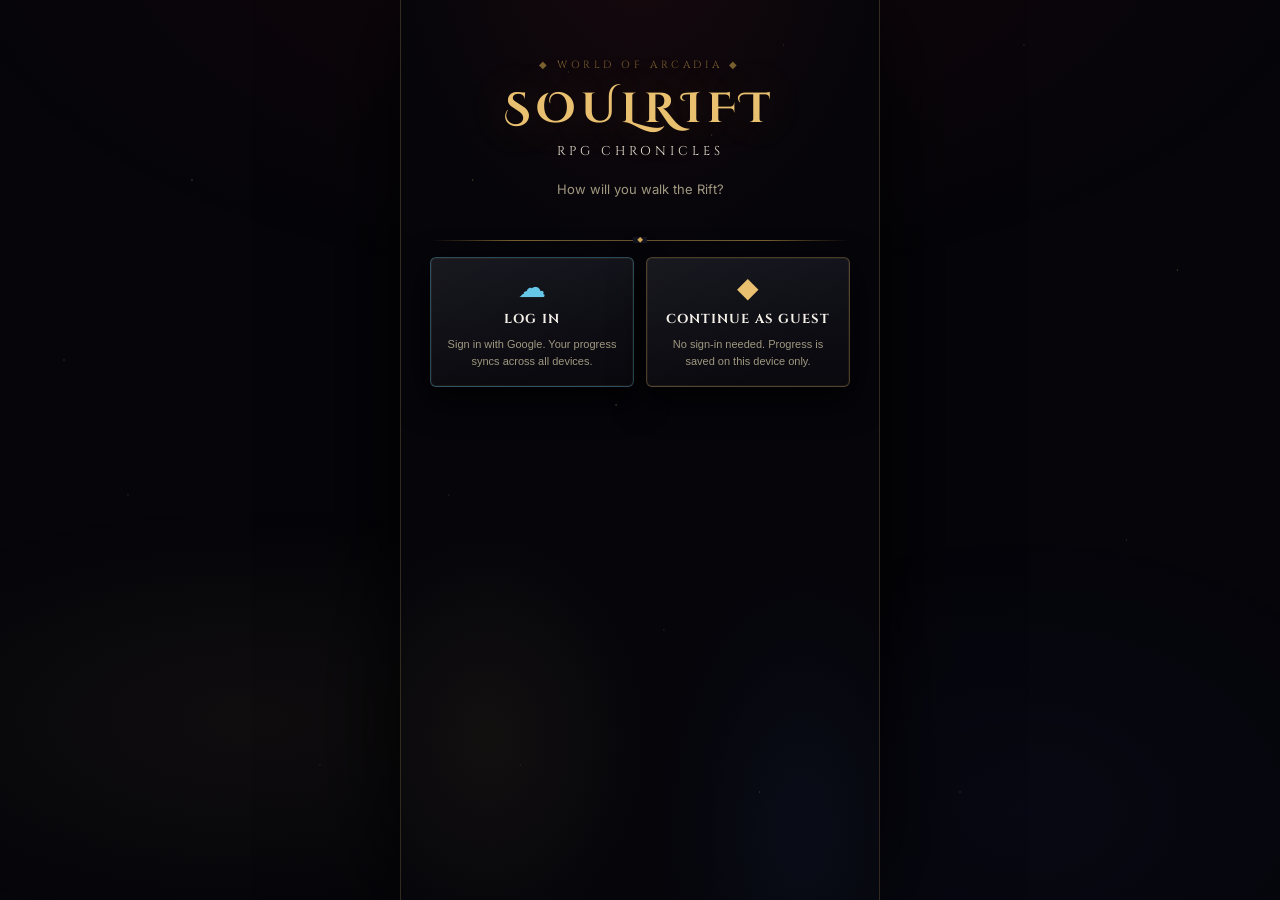
==== index.html @ 81f4f1ea "feature/login; new player shows login page firstly" ====
<!-- /index.html -->
<!DOCTYPE html>
<html lang="en">

<head>
  <meta charset="UTF-8">
  <meta name="viewport"
    content="width=device-width, initial-scale=1.0, maximum-scale=1.0, user-scalable=no, viewport-fit=cover">
  <meta name="theme-color" content="#14141a">
  <meta name="apple-mobile-web-app-capable" content="yes">
  <meta name="mobile-web-app-capable" content="yes">
  <meta name="apple-mobile-web-app-status-bar-style" content="black-translucent">
  <title>SOULRIFT</title>
  <link rel="icon" type="image/png" href="/asset/soulrift-icon.png" />
  <link rel="stylesheet" href="css/theme.css?v=phase1-2">
  <link rel="stylesheet" href="css/layout.css?v=phase1-2">
  <link rel="stylesheet" href="css/atmosphere.css?v=phase1-2">
  <link rel="stylesheet" href="css/library.css?v=phase1-2">
  <link rel="stylesheet" href="css/battle.css">
  <link rel="stylesheet" href="css/gm.css">

  <!-- Google Sign-In client library (for future use in cloud saves and cross-device sync) -->
  <script src="https://accounts.google.com/gsi/client" async></script>
  <script src="js/auth.js"></script>
  <script src="js/auth-ui.js"></script>
</head>

<body>

  <!-- Toast layer -->
  <div id="toast-wrap" aria-live="polite"></div>

  <!-- Level Up overlay (auto-dismisses, pointer-events:none) -->
  <div id="levelup-overlay" aria-hidden="true">
    <div class="levelup-kicker">Level Up</div>
    <div class="levelup-number">2</div>
    <div class="levelup-sub">The Rift bows to your power</div>
  </div>

  <!-- App root -->
  <div id="app">

    <!-- ── Header ─────────────────────────────────────────── -->
    <header id="app-header">
      <div class="header-hud-row">
        <div class="header-logo" id="logo-title">
          <span class="logo-soul">SOUL</span><span class="logo-rift">RIFT</span>
        </div>
        <button class="header-hud" onclick="openProfilePanel()" aria-label="View Profile" type="button">
          <div class="hud-player">
            <span class="hud-tower-icon" id="hud-tower-icon">🔥</span>
            <span class="hud-name" id="hud-name">BRIGHT</span>
          </div>
          <div class="hud-sep"></div>
          <div class="hud-gold" id="hud-gold">
            <span class="hud-coin">🪙</span>
            <span id="hud-gold-val">3,608</span>
          </div>
          <div class="hud-level" id="hud-level">LV 7</div>
        </button>
      </div>
      <div class="hud-exp-strip">
        <div class="hud-exp-fill" id="hud-exp-fill" style="width: 72%"></div>
      </div>
    </header>

    <!-- ── Tower Select Intro (first run only) ────────────── -->
    <div id="screen-intro">
      <div class="landing-shell">

        <!-- Step 0: Login or Guest -->
        <div id="intro-auth-step">
          <header class="landing-header">
            <div class="landing-rune">◆ World of Arcadia ◆</div>
            <h1 class="landing-title">SOULRIFT</h1>
            <p class="landing-subtitle">RPG Chronicles</p>
          </header>
          <div class="landing-name-head" style="padding-top:8px;">
            <div class="landing-name-copy">How will you walk the Rift?</div>
          </div>
          <div class="divider--gold divider"></div>
          <div class="intro-signin-cards">
            <button class="intro-signin-card intro-signin-card--cloud" id="intro-cloud-card"
              onclick="introChooseCloud()">
              <div class="intro-signin-card__glow"></div>
              <div class="intro-signin-card__icon">☁</div>
              <div class="intro-signin-card__title">Log In</div>
              <div class="intro-signin-card__desc">Sign in with Google. Your progress syncs across all devices.</div>
              <div id="intro-gsi-hidden"
                style="position:absolute;opacity:0;pointer-events:none;width:1px;height:1px;overflow:hidden;"></div>
            </button>
            <button class="intro-signin-card intro-signin-card--local" onclick="introChooseLocal()">
              <div class="intro-signin-card__glow"></div>
              <div class="intro-signin-card__icon">◆</div>
              <div class="intro-signin-card__title">Continue as Guest</div>
              <div class="intro-signin-card__desc">No sign-in needed. Progress is saved on this device only.</div>
            </button>
          </div>
        </div><!-- /intro-auth-step -->

        <!-- Step 1: Tower selection -->
        <div id="intro-tower-step" class="is-hidden">
          <header class="landing-header">
            <div class="landing-rune">◆ World of Arcadia ◆</div>
            <h1 class="landing-title">SOULRIFT</h1>
            <p class="landing-subtitle">RPG Chronicles</p>
          </header>

          <div class="landing-ornament" aria-hidden="true">
            <span></span>
            <i></i>
            <b>Choose Your Tower</b>
            <i></i>
            <span></span>
          </div>

          <div class="landing-copy">
            <p>
              You stand at the threshold of the Rift.<br>
              Choose your tower. Begin your ascension.
            </p>
          </div>

          <div class="tower-select-grid">

            <button class="tower-card" data-tower="light" onclick="chooseTower('light')">
              <div class="card-glow light-glow"></div>
              <div class="tower-card__glyph">
                <img src="/asset/tower_icons/light.png" alt="Light Tower">
              </div>
              <div class="tower-card__name">Light Tower</div>
              <div class="tower-card__tagline color-light">Sol Radiance</div>
              <div class="tower-card__desc">High HP/SP · Guard · Reflection · Charge release</div>
              <div class="tower-card__footer">
                <span class="badge badge--light">HP</span>
                <span class="badge badge--light">SP</span>
                <span class="tower-card__diff">Medium</span>
              </div>
            </button>

            <button class="tower-card" data-tower="dark" onclick="chooseTower('dark')">
              <div class="card-glow dark-glow"></div>
              <div class="tower-card__glyph">
                <img src="/asset/tower_icons/dark.png" alt="Dark Tower">
              </div>
              <div class="tower-card__name">Dark Tower</div>
              <div class="tower-card__tagline color-dark">Covenant of Shadows</div>
              <div class="tower-card__desc">Highest damage · Curse · Fog · Night raid</div>
              <div class="tower-card__footer">
                <span class="badge badge--dark">ATK</span>
                <span class="badge badge--dark">HEX</span>
                <span class="tower-card__diff">Medium</span>
              </div>
            </button>

            <button class="tower-card" data-tower="fire" onclick="chooseTower('fire')">
              <div class="card-glow fire-glow"></div>
              <div class="tower-card__glyph">
                <img src="/asset/tower_icons/fire.png" alt="Fire Tower">
              </div>
              <div class="tower-card__name">Fire Tower</div>
              <div class="tower-card__tagline color-fire">Inferno Forge</div>
              <div class="tower-card__desc">Highest HP · Burn stacking · Credit stealing · Wyvern path</div>
              <div class="tower-card__footer">
                <span class="badge badge--fire">HP</span>
                <span class="badge badge--fire">ATK</span>
                <span class="tower-card__diff">Easy</span>
              </div>
            </button>

            <button class="tower-card" data-tower="ice" onclick="chooseTower('ice')">
              <div class="card-glow ice-glow"></div>
              <div class="tower-card__glyph">
                <img src="/asset/tower_icons/ice.png" alt="Ice Tower">
              </div>
              <div class="tower-card__name">Ice Tower</div>
              <div class="tower-card__tagline color-ice">Glacial Singularity</div>
              <div class="tower-card__desc">Highest SP · Freeze control · Energy refill · Golem route</div>
              <div class="tower-card__footer">
                <span class="badge badge--ice">SP</span>
                <span class="badge badge--ice">CTRL</span>
                <span class="tower-card__diff">Hard</span>
              </div>
            </button>

          </div>

          <p class="landing-footnote">
            Classic four-tower alignment restored
          </p>
        </div><!-- /intro-tower-step -->

        <!-- Step 2: Name input -->
        <div id="intro-name-step">
          <div class="landing-name-head">
            <div id="intro-chosen-glyph" class="landing-chosen-glyph"></div>
            <div class="landing-chosen-name" id="intro-chosen-name"></div>
            <div class="landing-name-copy">
              Tower selected. Name your Arcanist.
            </div>
          </div>

          <div class="divider--gold divider"></div>

          <div class="name-input-wrap">
            <label class="name-input-label" for="player-name-input">Your name</label>
            <input type="text" id="player-name-input" class="name-input" placeholder="Riftwalker" maxlength="24"
              autocomplete="off" spellcheck="false">
          </div>

          <button class="btn btn--primary btn--full" style="margin-top:var(--sp-4);" onclick="confirmName()">
            Choose Your Appearance
          </button>
          <button class="btn btn--ghost btn--full" style="margin-top:var(--sp-2);" onclick="backToTowerSelect()">
            Back — Change Tower
          </button>
        </div><!-- /intro-name-step -->

        <!-- Step 3: Avatar picker -->
        <div id="intro-avatar-step">
          <div class="landing-name-head">
            <div class="landing-name-copy">Choose your appearance.</div>
          </div>
          <div class="divider--gold divider"></div>
          <div id="intro-avatar-grid" class="avatar-pick-grid"></div>
          <button class="btn btn--primary btn--full" style="margin-top:var(--sp-4);" onclick="confirmStart()">
            Enter the Rift
          </button>
          <button class="btn btn--ghost btn--full" style="margin-top:var(--sp-2);" onclick="backToNameStep()">
            Back — Change Name
          </button>
        </div>

      </div>
    </div><!-- /screen-intro -->

    <!-- Cloud Conflict Overlay -->
    <div id="conflict-overlay" aria-hidden="true">
      <div class="conflict-shell">
        <div class="conflict-title">Choose Your Save</div>
        <div class="conflict-sub">We found a cloud save linked to your account.</div>

        <div class="conflict-cards">

          <button class="conflict-card" id="conflict-cloud-card" onclick="conflictChoose('cloud')">
            <div class="conflict-card__label">Cloud Save</div>
            <div class="conflict-card__avatar" id="conflict-cloud-avatar"></div>
            <div class="conflict-card__tower" id="conflict-cloud-tower"></div>
            <div class="conflict-card__name" id="conflict-cloud-name"></div>
            <div class="conflict-card__level" id="conflict-cloud-level"></div>
            <div class="conflict-card__badge" id="conflict-cloud-badge"></div>
          </button>

          <button class="conflict-card" id="conflict-local-card" onclick="conflictChoose('local')">
            <div class="conflict-card__label">Local Save</div>
            <div class="conflict-card__avatar" id="conflict-local-avatar"></div>
            <div class="conflict-card__tower" id="conflict-local-tower"></div>
            <div class="conflict-card__name" id="conflict-local-name"></div>
            <div class="conflict-card__level" id="conflict-local-level"></div>
            <div class="conflict-card__badge" id="conflict-local-badge"></div>
          </button>

        </div>

        <button class="btn btn--ghost conflict-cancel-btn" onclick="conflictCancel()">
          Continue without syncing — your cloud save stays safe
        </button>

      </div>
    </div><!-- /conflict-overlay -->

    <!-- Conflict Confirm Modal -->
    <div id="conflict-confirm-modal" class="modal-overlay is-hidden" role="dialog" aria-modal="true"
      style="position:fixed;z-index:var(--z-overlay-critical-confirm);">
      <div class="modal-card">
        <div id="conflict-confirm-body"></div>
        <div style="display:flex;gap:var(--sp-3);margin-top:var(--sp-5)">
          <button class="btn btn--ghost btn--full" onclick="conflictConfirmCancel()">Go Back</button>
          <button class="btn btn--danger btn--full" id="conflict-confirm-ok"
            onclick="conflictConfirmOk()">Confirm</button>
        </div>
      </div>
    </div>

    <!-- Token expiry banner -->
    <div id="cloud-pause-banner" class="cloud-pause-banner is-hidden" onclick="cloudPauseTap()">
      ☁ Cloud save paused — tap to reconnect
    </div>


    <!-- ── Main Screens ───────────────────────────────────── -->
    <main id="screens">

      <!-- BATTLE -->
      <div class="screen" id="screen-battle">
        <h2 class="screen-title">Battle</h2>
        <p class="screen-sub">Enter the Rift and challenge enemies</p>

        <div id="battle-dungeon-view" class="battle-view">
          <div id="dungeon-list" class="dungeon-list"></div>
        </div>

        <div id="battle-arena-view" class="battle-arena-view is-hidden">

          <!-- Dungeon name strip (replaces topbar) -->
          <div class="arena-dungeon-strip">
            <span class="arena-dungeon-strip__name" id="arena-dungeon-name">Booby Forest</span>
            <div class="hud-size-controls" id="hud-size-controls">
              <button class="combat-log-toggle" id="hud-collapse-btn" onclick="setHudSize(hudSizeDown())"
                title="Shrink HUD"><i data-lucide="minimize-2"></i></button>
              <button class="combat-log-toggle" id="hud-expand-btn" onclick="setHudSize(hudSizeUp())"
                title="Expand HUD"><i data-lucide="maximize-2"></i></button>
            </div>
          </div>

          <!-- Combat HUD — two portrait cards -->
          <div class="combat-hud" id="combat-hud">
            <div class="combat-row combat-row--portraits">

              <!-- Player portrait card -->
              <div class="combat-portrait combat-portrait--player">
                <div class="combat-portrait__frame">
                  <img id="player-combat-avatar" src="" alt="" class="combat-avatar" style="display:none;">
                  <div class="combat-avatar-placeholder" id="player-avatar-placeholder">☺</div>
                  <div class="combat-portrait__overlay combat-portrait__overlay--player">
                    <div class="combat-portrait__name" id="player-combat-name">Riftwalker</div>
                  </div>
                </div>
                <div class="combat-portrait__caption" id="player-combat-caption">Riftwalker</div>
                <div class="combat-bars">
                  <div class="combat-bar-row">
                    <span class="combat-bar-row__label">HP</span>
                    <div class="combat-bar combat-bar--hp" id="player-hp-bar">
                      <span id="player-hp-fill"></span>
                      <span class="combat-bar-row__val--overlay" id="player-hp-text">--</span>
                    </div>
                  </div>
                  <div class="combat-bar-row">
                    <span class="combat-bar-row__label">SP</span>
                    <div class="combat-bar combat-bar--sp" id="player-sp-bar">
                      <span id="player-sp-fill"></span>
                      <span class="combat-bar-row__val--overlay" id="player-sp-text">--</span>
                    </div>
                  </div>
                </div>
              </div>

              <!-- VS divider -->
              <div class="combat-vs-col">
                <div class="combat-vs-badge">VS</div>
              </div>

              <!-- Enemy portrait card -->
              <div class="combat-portrait combat-portrait--enemy">
                <div class="combat-portrait__frame">
                  <img id="enemy-combat-avatar" src="" alt="" class="combat-avatar" style="display:none;">
                  <div class="combat-avatar-placeholder" id="enemy-avatar-placeholder">☻</div>
                  <div class="combat-portrait__overlay combat-portrait__overlay--enemy">
                    <div class="combat-portrait__name" id="enemy-combat-name">Unknown</div>
                  </div>
                </div>
                <div class="combat-portrait__caption" id="enemy-combat-caption">Unknown</div>
                <div class="combat-bars">
                  <div class="combat-bar-row">
                    <span class="combat-bar-row__label">HP</span>
                    <div class="combat-bar combat-bar--hp" id="enemy-hp-bar">
                      <span id="enemy-hp-fill"></span>
                      <span class="combat-bar-row__val--overlay" id="enemy-hp-text">--</span>
                    </div>
                  </div>
                </div>
              </div>

            </div>
          </div>

          <!-- Battle result panel -->
          <div id="battle-result-panel" class="battle-result-panel is-hidden" aria-live="assertive" aria-atomic="true">
            <div class="battle-result-title" id="battle-result-title">VICTORY</div>
            <div class="battle-result-subtitle" id="battle-result-subtitle">The Rift yields.</div>
            <div class="battle-result-rewards" id="battle-result-rewards"></div>
            <div id="battle-drops"></div>
          </div>

          <!-- Combat log -->
          <div class="section-label combat-log-label">
            Combat Log
          </div>
          <div id="battle-log" class="battle-log"></div>

          <!-- Action row — below log -->
          <div class="arena-action-row arena-action">
            <button class="btn btn--ghost arena-retreat-btn" onclick="leaveBattleArena()">
              Retreat
            </button>
            <button id="battle-start-btn" class="btn btn--primary" onclick="runAutoBattle()">
              Start Battle
            </button>
            <button id="auto-loop-btn" class="arena-auto-btn" onclick="toggleAutoLoop()"
              title="Auto-refight the same dungeon on loop">
              Auto
            </button>
          </div>

        </div>
      </div>

      <!-- ORDER -->
      <div class="screen" id="screen-order">
        <div class="screen-header">
          <h2 class="screen-title">Order</h2>
          <p class="screen-sub">Assign your 10-turn spell sequence</p>
        </div>
        <div class="screen-scroll">
          <div class="section-label">Battle Blueprint</div>
          <div id="blueprint-summary" style="margin-bottom:var(--sp-1);"></div>
          <div id="blueprint-grid" class="blueprint-grid"></div>
          <div style="margin-top:var(--sp-2);padding-bottom:var(--sp-3);display:flex;gap:var(--sp-2);">
            <button class="btn btn--primary" style="flex:1;" onclick="autoFillBlueprint();" type="button">
              Auto Fill
            </button>
            <button class="btn btn--ghost" style="flex:1;" onclick="showClearConfirm();" type="button">
              Clear All
            </button>
          </div>
        </div>
      </div>

      <!-- MARKET -->
      <div class="screen" id="screen-market">
        <div class="screen-header">
          <h2 class="screen-title">Market</h2>
          <p class="screen-sub">Buy spell stones for your tower</p>
        </div>
        <div class="screen-scroll">
          <div id="market-list"></div>
        </div>
      </div>

      <!-- ITEMS -->
      <div class="screen" id="screen-items">
        <div class="screen-header">
          <h2 class="screen-title">Items</h2>
          <p class="screen-sub">Spell stones, equipment and relics</p>
        </div>
        <div class="screen-scroll">
          <div id="inventory-list"></div>
          <div class="section-label" style="margin-top:var(--sp-4)">Catalysts</div>
          <div id="catalyst-list"></div>
        </div>
      </div>

      <!-- FUSION -->
      <div class="screen" id="screen-fusion">
        <div class="screen-header">
          <h2 class="screen-title">Fusion</h2>
          <p class="screen-sub">Combine spell stones to raise their level</p>
        </div>
        <div class="screen-scroll">

          <!-- Crucible slots -->
          <div class="fusion-crucible-row">
            <div class="fusion-slot" id="fusion-slot-left">
              <div class="fusion-slot__inner" id="fusion-slot-left-inner">
                <span class="fusion-slot__empty-icon">+</span>
                <span class="fusion-slot__empty-text">Select</span>
              </div>
            </div>

            <div class="fusion-crucible-mid">
              <div class="fusion-rate-badge is-hidden" id="fusion-rate-badge">
                <div class="fusion-rate-badge__label">SUCCESS</div>
                <div class="fusion-rate-badge__pct" id="fusion-rate-badge-pct">--</div>
              </div>
              <div class="fusion-crucible-icon">⚗</div>
            </div>

            <div class="fusion-slot" id="fusion-slot-right">
              <div class="fusion-slot__inner" id="fusion-slot-right-inner">
                <span class="fusion-slot__empty-icon">+</span>
                <span class="fusion-slot__empty-text">Select</span>
              </div>
            </div>
          </div>

          <div class="fusion-slot-labels">
            <span>CORE I</span>
            <span></span>
            <span>CORE II</span>
          </div>

          <!-- Catalyst -->
          <div class="fusion-catalyst-section">
            <div class="fusion-cat-label">CATALYST SLOT</div>
            <div id="fusion-cat-trigger-wrap"></div>
          </div>

          <!-- Cost + Invoke -->
          <div id="fusion-panel"></div>

          <!-- Divider -->
          <div class="fusion-divider">◆</div>

          <!-- Inventory -->
          <div class="fusion-inventory-head">
            <span class="section-label" style="margin:0">INVENTORY: STONES</span>
          </div>
          <div id="fusion-spell-list" class="fusion-stone-grid"></div>

          <!-- Result Modal -->
          <div id="fusion-result-modal" class="modal-overlay is-hidden" role="dialog" aria-modal="true"
            aria-label="Fusion Result" onclick="closeFusionResult()">
            <div class="modal-card" onclick="event.stopPropagation()">
              <div id="fusion-result-body"></div>
              <button class="btn btn--primary btn--full" style="margin-top:var(--sp-4)"
                onclick="closeFusionResult()">Continue</button>
            </div>
          </div>
        </div>
      </div>

      <!-- LIBRARY -->
      <div class="screen" id="screen-library">
        <div class="screen-header">
          <h2 class="screen-title">Library</h2>
          <p class="screen-sub">Your collected spell stones</p>
        </div>
        <div class="screen-scroll">
          <div class="section-label">Tower</div>
          <div id="library-tower-filter" class="filter-row"></div>
          <div class="section-label" style="margin-top:var(--sp-2)">Rarity</div>
          <div id="library-rarity-filter" class="filter-row"></div>
          <div id="library-list">
            <div class="empty-state">
              <div class="empty-state__icon">▤</div>
              <div class="empty-state__title">No Spells Yet</div>
              <div class="empty-state__body">Visit the Market to acquire your first spell stones.</div>
            </div>
          </div>
        </div>
      </div>

    </main><!-- /screens -->


    <!-- ── Bottom Navigation ──────────────────────────────── -->
    <nav id="bottom-nav">
      <button class="nav-btn" id="nav-battle">
        <span class="nav-btn__icon">⚔</span>
        <span class="nav-btn__label">Battle</span>
      </button>
      <button class="nav-btn" id="nav-order">
        <span class="nav-btn__icon">☰</span>
        <span class="nav-btn__label">Order</span>
      </button>
      <button class="nav-btn" id="nav-market">
        <span class="nav-btn__icon">◈</span>
        <span class="nav-btn__label">Market</span>
      </button>
      <button class="nav-btn" id="nav-items">
        <span class="nav-btn__icon">◆</span>
        <span class="nav-btn__label">Items</span>
      </button>
      <button class="nav-btn" id="nav-fusion">
        <span class="nav-btn__icon">⚗</span>
        <span class="nav-btn__label">Fusion</span>
      </button>
      <button class="nav-btn" id="nav-library">
        <span class="nav-btn__icon">▤</span>
        <span class="nav-btn__label">Library</span>
      </button>
    </nav>


    <!-- ── Profile Panel (slide-up overlay) ──────────────── -->
    <div id="profile-panel" role="dialog" aria-modal="true" aria-label="Player Profile"
      onclick="if(event.target===this)closeProfilePanel()">
      <div class="profile-sheet">
        <div class="profile-sheet-topbar">
          <div class="profile-handle"></div>
          <button class="arena-close-btn" style="position:absolute;right:0;top:-4px;" onclick="closeProfilePanel()"
            aria-label="Close profile"></button>
        </div>

        <!-- Hero -->
        <div class="profile-hero">
          <div class="profile-avatar" id="prof-avatar">🧙</div>
          <div>
            <div class="profile-hero__name-row">
              <div class="profile-hero__name" id="prof-name">Arcane Wanderer</div>
              <button class="prof-name-edit-btn" id="prof-name-edit-btn" onclick="startEditName()"
                aria-label="Edit name" type="button">✎</button>
            </div>
            <div class="profile-hero__sub">
              <span id="prof-tower-badge" class="badge badge--gold">--</span>
              <span id="prof-tower" style="font-size:12px;color:var(--c-text-2);">--</span>
            </div>
          </div>
        </div>

        <div class="divider--gold divider"></div>

        <!-- Progression -->
        <div class="prof-section-head">
          <span class="prof-section-head__icon">◆</span>
          <span class="prof-section-head__title">Progression</span>
        </div>
        <div class="prof-data-block">
          <div class="stat-row">
            <span class="stat-row__key">Level</span>
            <span class="stat-row__val stat-row__val--gold" id="prof-level">1</span>
          </div>
          <div class="vital-row">
            <div class="vital-row__head">
              <span class="vital-row__key">EXP</span>
              <span class="vital-row__frac" id="prof-exp">0 / 100</span>
            </div>
            <div class="vital-bar">
              <div class="vital-bar__fill vital-bar__fill--exp" id="prof-exp-bar" style="width:0%"></div>
            </div>
          </div>
          <div class="stat-row">
            <span class="stat-row__key">Gold</span>
            <span class="stat-row__val stat-row__val--gold" id="prof-gold">1,000</span>
          </div>
        </div>

        <!-- Stats (includes vitals) -->
        <div class="prof-inline-label"><span>Combat Stats</span></div>
        <div class="skill-pts-row is-hidden" id="skill-pts-badge">
          <span>✦ Points Available</span>
          <span id="prof-skill-points">0</span>
        </div>
        <div class="prof-stats-grid" style="margin-bottom:var(--sp-5);">

          <div class="prof-chip prof-chip--hp">
            <span class="prof-chip__key"><i data-lucide="heart" class="stat-icon stat-icon--hp"></i><span
                class="stat-badge stat-badge--hp">HP</span></span>
            <span class="prof-chip__val prof-chip__val--red" id="prof-hp">80</span>
          </div>
          <div class="prof-chip prof-chip--sp">
            <span class="prof-chip__key"><i data-lucide="droplets" class="stat-icon stat-icon--sp"></i><span
                class="stat-badge stat-badge--sp">SP</span></span>
            <span class="prof-chip__val prof-chip__val--blue" id="prof-sp">40</span>
          </div>

          <div class="prof-chip">
            <span class="prof-chip__key"><i data-lucide="zap" class="stat-icon stat-icon--str"></i><span
                class="stat-badge stat-badge--str">STR</span></span>
            <span class="prof-chip__val" id="prof-str">8</span>
            <button class="skill-up-btn is-hidden" id="skill-up-str" onclick="spendSkillPoint('str')"
              aria-label="Increase Str">+</button>
          </div>
          <div class="prof-chip">
            <span class="prof-chip__key"><i data-lucide="sparkles" class="stat-icon stat-icon--int"></i><span
                class="stat-badge stat-badge--int">INT</span></span>
            <span class="prof-chip__val" id="prof-int">8</span>
            <button class="skill-up-btn is-hidden" id="skill-up-int" onclick="spendSkillPoint('int')"
              aria-label="Increase Int">+</button>
          </div>
          <div class="prof-chip">
            <span class="prof-chip__key"><i data-lucide="sword" class="stat-icon stat-icon--atk"></i><span
                class="stat-badge stat-badge--atk">ATK</span></span>
            <span class="prof-chip__val" id="prof-atk">10</span>
            <button class="skill-up-btn is-hidden" id="skill-up-atk" onclick="spendSkillPoint('atk')"
              aria-label="Increase Atk">+</button>
          </div>
          <div class="prof-chip">
            <span class="prof-chip__key"><i data-lucide="shield" class="stat-icon stat-icon--def"></i><span
                class="stat-badge stat-badge--def">DEF</span></span>
            <span class="prof-chip__val" id="prof-def">5</span>
            <button class="skill-up-btn is-hidden" id="skill-up-def" onclick="spendSkillPoint('def')"
              aria-label="Increase Def">+</button>
          </div>

        </div>

        <!-- History -->
        <div class="prof-inline-label"><span>Battle History</span></div>
        <div class="prof-data-block" style="margin-bottom:var(--sp-5);">
          <div class="stat-row">
            <span class="stat-row__key">Battles</span>
            <span class="stat-row__val" id="prof-stat-battles">0</span>
          </div>
          <div class="stat-row">
            <span class="stat-row__key">Wins</span>
            <span class="stat-row__val" id="prof-stat-wins">0</span>
          </div>
          <div class="stat-row">
            <span class="stat-row__key">Enemies Slain</span>
            <span class="stat-row__val" id="prof-stat-kills">0</span>
          </div>
          <div class="stat-row">
            <span class="stat-row__key">Gold Earned</span>
            <span class="stat-row__val stat-row__val--gold" id="prof-stat-gold">0</span>
          </div>
        </div>

        <!-- Actions -->
        <button class="btn btn--primary btn--full" onclick="resetSpentStats()">
          Reset Stats
        </button>
        <button class="btn btn--danger btn--full" style="margin-top:var(--sp-2);" onclick="resetGame()">
          Reset Tower
        </button>

        <div id="profile-auth-section"></div>

      </div>
    </div><!-- /profile-panel -->

    <!-- Spell Picker Bottomsheet -->
    <div id="spell-picker-panel" role="dialog" aria-modal="true" aria-label="Select Spell"
      onclick="if(event.target===this)closeSpellPicker()">
      <div class="profile-sheet">
        <div class="profile-handle"></div>
        <div id="spell-picker-panel-header" class="spell-picker-header"></div>
        <div id="spell-picker" class="spell-picker"></div>
      </div>
    </div>

    <!-- Fusion Catalyst Picker Bottomsheet -->
    <div id="fusion-cat-panel" onclick="if(event.target===this)closeFusionCatPanel()">
      <div class="profile-sheet">
        <div class="profile-handle"></div>
        <div class="fusion-cat-panel-header spell-picker-header">
          <div class="section-label" style="margin:0;">Select Catalyst</div>
        </div>
        <div id="fusion-cat-picker-body" class="spell-picker"></div>
      </div>
    </div>

    <!-- ── GM Dev Panel ──────────────────────────────────────── -->
    <div id="gm-panel" role="dialog" aria-modal="true" aria-label="GM Mode"
      onclick="if(event.target===this)closeGMPanel()">
      <div class="gm-sheet">

        <div class="gm-sheet__header">
          <span class="gm-sheet__title">GM MODE</span>
          <span class="gm-dev-badge">DEV</span>
          <button class="gm-close-btn" onclick="closeGMPanel()" aria-label="Close GM panel">✕</button>
        </div>

        <div class="gm-sheet__content">
          <!-- 1. Player Section -->
          <div class="gm-section">
            <div class="section-label">Player</div>
            <div class="gm-col">
              <div class="gm-compact-row">
                <span class="gm-compact-label">Gold</span>
                <input type="number" id="gm-gold-input" class="gm-input" min="0" placeholder="Gold amount">
                <button class="btn btn--primary gm-btn" onclick="gmSetGold()">Set</button>
              </div>
              <div class="gm-compact-row">
                <span class="gm-compact-label">Level</span>
                <input type="number" id="gm-level-input" class="gm-input" min="1" max="99" placeholder="Level 1–99">
                <button class="btn btn--primary gm-btn" onclick="gmSetLevel()">Set</button>
              </div>
              <div class="gm-compact-row">
                <span class="gm-compact-label">EXP</span>
                <input type="number" id="gm-exp-input" class="gm-input" min="0" placeholder="EXP amount">
                <button class="btn btn--primary gm-btn" onclick="gmSetExp()">Set</button>
              </div>
              <div class="gm-compact-row">
                <span class="gm-compact-label">Skill Pts</span>
                <input type="number" id="gm-sp-input" class="gm-input" min="0" placeholder="Points">
                <button class="btn btn--primary gm-btn" onclick="gmSetSkillPoints()">Set</button>
              </div>
            </div>
          </div>

          <!-- 2. Spell Stone Section -->
          <div class="gm-section">
            <div class="section-label">Spell Stone</div>
            <div class="gm-col">
              <select id="gm-spell-select" class="gm-select"></select>
              <div class="gm-compact-row">
                <select id="gm-spell-level" class="gm-select">
                  <option value="1">Level 1</option>
                  <option value="2">Level 2</option>
                  <option value="3">Level 3</option>
                  <option value="4">Level 4</option>
                  <option value="5">Level 5</option>
                  <option value="6">Level 6</option>
                  <option value="7">Level 7</option>
                  <option value="8">Level 8</option>
                  <option value="9">Level 9</option>
                  <option value="10">Level 10</option>
                  <option value="11">Level 11</option>
                </select>
                <input type="number" id="gm-spell-qty" class="gm-input" min="1" value="1" placeholder="Qty"
                  style="max-width: 80px;">
                <button class="btn btn--primary" onclick="gmAddSpellStone()">Add Stone</button>
              </div>
            </div>
          </div>

          <!-- 3. Battle Speed Section -->
          <div class="gm-section">
            <div class="section-label">Battle Speed</div>
            <div class="gm-speed-row">
              <button class="btn btn--ghost gm-speed-btn" data-speed="slow" onclick="gmSetSpeed('slow')">Slow</button>
              <button class="btn btn--ghost gm-speed-btn" data-speed="normal"
                onclick="gmSetSpeed('normal')">Normal</button>
              <button class="btn btn--ghost gm-speed-btn" data-speed="fast" onclick="gmSetSpeed('fast')">Fast</button>
              <button class="btn btn--ghost gm-speed-btn" data-speed="instant"
                onclick="gmSetSpeed('instant')">Instant</button>
            </div>
          </div>

          <!-- 4. Quick Actions Section -->
          <div class="gm-section">
            <div class="section-label">Quick Actions</div>
            <div class="gm-grid">
              <button class="btn btn--ghost" onclick="gmQuickAddGold()">+1000 Gold</button>
              <button class="btn btn--ghost" onclick="gmQuickAddLevels()">+10 Levels</button>
              <button class="btn btn--ghost" onclick="gmQuickMaxStats()">Max Stats</button>
              <button class="btn btn--ghost" onclick="gmQuickFullHeal()">Full Heal</button>
              <button class="btn btn--ghost" onclick="gmQuickResetStats()">Reset Stats</button>
            </div>
          </div>

          <!-- 5. Reset Section -->
          <div class="gm-section">
            <button class="btn btn--danger btn--full" onclick="gmResetAll()">Reset All Data</button>
          </div>
        </div>

        <div class="gm-footer">SOULRIFT · GM MODE</div>

      </div>
    </div><!-- /gm-panel -->

  </div><!-- /app -->

  <!-- Avatar Picker Bottomsheet -->
  <div id="avatar-pick-panel" role="dialog" aria-modal="true" aria-label="Choose Avatar"
    onclick="if(event.target===this)closeAvatarPicker()">
    <div class="profile-sheet">
      <div class="profile-handle"></div>
      <div class="spell-picker-header">
        <div class="section-label" style="margin:0;">Choose Avatar</div>
      </div>
      <div id="avatar-pick-panel-grid" class="avatar-pick-grid" style="padding:var(--sp-4);"></div>
    </div>
  </div>

  <!-- Shop confirm modal -->
  <div id="shop-confirm-modal" class="modal-overlay is-hidden" role="dialog" aria-modal="true" aria-label="Confirm"
    onclick="closeShopConfirm()">
    <div class="modal-card" onclick="event.stopPropagation()">
      <div id="shop-confirm-body"></div>
      <div style="display:flex;gap:var(--sp-3);margin-top:var(--sp-5)">
        <button class="btn btn--ghost btn--full" onclick="closeShopConfirm()">Cancel</button>
        <button class="btn btn--primary btn--full" onclick="confirmShopBuy()">Confirm</button>
      </div>
    </div>
  </div>


  <!-- Scripts — load order matters -->
  <script src="https://unpkg.com/lucide@latest"></script>
  <script src="data/spells.js?v=phase1-1"></script>
  <script src="data/enemies.js?v=phase1-1"></script>
  <script src="js/state.js?v=phase1-1"></script>
  <script src="js/ui.js?v=phase1-1"></script>
  <script src="js/tower.js?v=phase1-1"></script>
  <script src="js/order.js?v=phase1-1"></script>
  <script src="js/shop.js?v=phase1-1"></script>
  <script src="js/inventory.js?v=phase1-1"></script>
  <script src="js/spellHandlers.js?v=phase1-1"></script>
  <script src="js/sfx.js?v=phase1-1"></script>
  <script src="js/battle.js?v=phase1-1"></script>
  <script src="js/fusion.js?v=phase1-1"></script>
  <script src="js/app.js?v=phase1-1"></script>
  <script src="js/gm.js"></script>
  <script src="js/auth-ui.js"></script>
  <script src="js/sync.js"></script>
  <script> lucide.createIcons(); </script>

</body>

</html>
---- css/theme.css ----
/* ============================================================
   SOULRIFT — /css/theme.css
   Design tokens. Import first in every page.
   ============================================================ */

@import url('https://fonts.googleapis.com/css2?family=Cinzel:wght@400;600;700;900&family=Cinzel+Decorative:wght@400;700&family=Inter:wght@300;400;500;600&display=swap');

:root {
  /* ── Backgrounds (deep, layered) ─────────────────────── */
  --c-bg:        #05050a;   /* void — page body */
  --c-surface:   rgba(13,13,20,0.72);  /* app shell */
  --c-raised:    #141420;   /* panels, cards */
  --c-overlay:   #1a1a28;   /* elevated elements */
  --c-inset:     #09090f;   /* inset wells, input bg */
  --c-scrim:     rgba(5,5,10,0.85);

  /* ── Gold ────────────────────────────────────────────── */
  --c-gold:       #d4aa55;  /* ทองสว่างขึ้น */
  --c-gold-dim:   #7a6030;
  --c-gold-pale:  #4a3a1a;
  --c-gold-text:  #e8c070;  /* ทอง text ชัด */
  --c-gold-hi:    #f5d878;  /* ทอง highlight สว่าง */

  /* ── Borders ─────────────────────────────────────────── */
  --c-border:    rgba(197,160,89,0.10);
  --c-border-md: rgba(197,160,89,0.22);
  --c-border-hi: rgba(197,160,89,0.50);
  --c-border-glow: rgba(197,160,89,0.70);

  /* ── Crimson ─────────────────────────────────────────── */
  --c-crimson:    #8b1a1a;
  --c-crimson-hi: #c03030;

  /* ── Tower colours ───────────────────────────────────── */
  --c-fire:      #d94f1a;
  --c-fire-dim:  #5a1f08;
  --c-fire-glow: rgba(217,79,26,0.30);

  --c-dark:      #7030c0;
  --c-dark-dim:  #2a1050;
  --c-dark-glow: rgba(112,48,192,0.30);

  --c-light:     #b89820;
  --c-light-dim: #4a3a08;
  --c-light-glow:rgba(184,152,32,0.30);

  --c-ice:       #66c7e8;
  --c-ice-dim:   #16455a;
  --c-ice-glow:  rgba(102,199,232,0.30);

  /* ── Text ────────────────────────────────────────────── */
  --c-text:      #e8e0d0;   /* ขาวอุ่น อ่านง่ายขึ้น */
  --c-text-2:    #a09880;   /* secondary ชัดขึ้น */
  --c-text-3:    #605850;   /* muted แต่ยังเห็น */
  --c-text-hi:   #f5f0e8;   /* highlight สว่างจริงๆ */

  /* ── Status ──────────────────────────────────────────── */
  --c-ok:   #2e9050;
  --c-warn: #c07818;
  --c-bad:  #b83030;

  /* ── Rarity ──────────────────────────────────────────── */
  --c-common:    #606878;
  --c-uncommon:  #2a9858;
  --c-rare:      #2860c8;
  --c-epic:      #8840c8;
  --c-ultimate:  #c87010;
  --c-ancient:   #c02828;

  /* ── Shadows ─────────────────────────────────────────── */
  --shadow-xs:  0 1px 4px rgba(0,0,0,0.60);
  --shadow-sm:  0 2px 8px rgba(0,0,0,0.75);
  --shadow-md:  0 4px 16px rgba(0,0,0,0.85);
  --shadow-lg:  0 8px 32px rgba(0,0,0,0.90);
  --shadow-xl:  0 16px 48px rgba(0,0,0,0.95);

  --shadow-inset: inset 0 1px 3px rgba(0,0,0,0.70);
  --shadow-inset-md: inset 0 2px 8px rgba(0,0,0,0.80);

  /* Gold glows */
  --glow-gold-sm: 0 0 8px rgba(197,160,89,0.20);
  --glow-gold:    0 0 18px rgba(197,160,89,0.25), 0 0 40px rgba(197,160,89,0.10);
  --glow-gold-hi: 0 0 24px rgba(197,160,89,0.40), 0 0 60px rgba(197,160,89,0.15);

  /* Tower glows */
  --glow-fire:  0 0 20px rgba(217,79,26,0.35),  0 0 50px rgba(217,79,26,0.12);
  --glow-dark:  0 0 20px rgba(112,48,192,0.35), 0 0 50px rgba(112,48,192,0.12);
  --glow-light: 0 0 20px rgba(184,152,32,0.35), 0 0 50px rgba(184,152,32,0.12);
  --glow-ice:   0 0 20px rgba(102,199,232,0.32), 0 0 50px rgba(102,199,232,0.12);

  /* ── Spacing ─────────────────────────────────────────── */
  --sp-1: 4px;
  --sp-2: 8px;
  --sp-3: 12px;
  --sp-4: 16px;
  --sp-5: 20px;
  --sp-6: 24px;

  /* ── Radius ──────────────────────────────────────────── */
  --r-sm: 3px;
  --r-md: 6px;
  --r-lg: 10px;
  --r-xl: 16px;

  /* ── Typography ──────────────────────────────────────── */
  --f-head:  'Cinzel', Georgia, serif;
  --f-deco:  'Cinzel Decorative', 'Cinzel', Georgia, serif;
  --f-body:  'Inter', system-ui, sans-serif;

  /* ── Layout ──────────────────────────────────────────── */
  --nav-h:    54px;
  --header-h: 50px;

  /* ── Transitions ─────────────────────────────────────── */
  --ease-fast: 120ms ease;
  --ease-base: 200ms ease;
  --ease-slow: 380ms ease;

  /* ── Z-Index Scale ───────────────────────────────────── */
  /* Single source of truth for stacking order. Never hardcode
     a z-index number elsewhere — reference one of these. */
  --z-header: 100;
  --z-bottom-nav: 200;
  --z-modal-panel: 500;      /* profile, spell-picker, fusion-cat sheets */
  --z-gm-panel: 600;
  --z-toast: 600;
  --z-overlay-critical: 9000;         /* conflict-overlay */
  --z-overlay-critical-confirm: 9001; /* its confirm sub-modal */
}

/* ── Reset ───────────────────────────────────────────────── */
*, *::before, *::after { box-sizing: border-box; margin: 0; padding: 0; }
html { -webkit-text-size-adjust: 100%; }
html,
body {
  width: 100%;
  height: 100%;
  touch-action: manipulation;
}

body {
  font-family: var(--f-body);
  font-size: 14px;
  line-height: 1.5;
  color: var(--c-text);
  background: var(--c-bg);
  height: 100vh;
  height: 100svh;
  overflow-x: hidden;
  overflow-y: hidden;
  -webkit-tap-highlight-color: transparent;
}

/* ── Scrollbar ───────────────────────────────────────────── */
::-webkit-scrollbar       { width: 3px; }
::-webkit-scrollbar-track { background: var(--c-bg); }
::-webkit-scrollbar-thumb { background: var(--c-gold-pale); border-radius: 2px; }
::-webkit-scrollbar-thumb:hover { background: var(--c-gold-dim); }

/* ── ─────────────────────────────────────────────────────── */
/* CARDS & PANELS                                             */
/* ─────────────────────────────────────────────────────────  */

.card {
  background:
    linear-gradient(160deg, rgba(255,255,255,0.018) 0%, transparent 60%),
    var(--c-raised);
  border: 1px solid var(--c-border);
  border-radius: var(--r-lg);
  padding: var(--sp-3);
  box-shadow: var(--shadow-sm), var(--shadow-inset);
}

.card--raised {
  background:
    linear-gradient(160deg, rgba(255,255,255,0.025) 0%, transparent 60%),
    var(--c-overlay);
  border-color: var(--c-border-md);
  box-shadow: var(--shadow-md), var(--shadow-inset);
}

.card--gold {
  border-color: var(--c-border-hi);
  box-shadow: var(--glow-gold-sm), var(--shadow-md);
}

.card--arcane {
  background:
    linear-gradient(160deg, rgba(112,48,192,0.06) 0%, transparent 50%),
    var(--c-raised);
  border-color: rgba(112,48,192,0.25);
  box-shadow: 0 0 12px rgba(112,48,192,0.12), var(--shadow-md);
}

/* ── ─────────────────────────────────────────────────────── */
/* BUTTONS                                                     */
/* ─────────────────────────────────────────────────────────  */

.btn {
  display: inline-flex;
  align-items: center;
  justify-content: center;
  gap: var(--sp-2);
  font-family: var(--f-body);
  font-weight: 500;
  font-size: 13px;
  min-height: 44px;
  padding: 0 var(--sp-4);
  border-radius: var(--r-md);
  border: 1px solid transparent;
  cursor: pointer;
  transition: filter var(--ease-fast), box-shadow var(--ease-fast), transform var(--ease-fast);
  user-select: none;
  white-space: nowrap;
  letter-spacing: .02em;
}

.btn--primary {
  background: linear-gradient(145deg, #6a4e1e, #c5a059 45%, #9a7a40);
  color: #080808;
  border-color: rgba(197,160,89,0.60);
  font-weight: 600;
  font-family: var(--f-head);
  letter-spacing: .08em;
  font-size: 12px;
  text-transform: uppercase;
  box-shadow: var(--glow-gold-sm), var(--shadow-sm);
}
.btn--primary:hover  { filter: brightness(1.14); box-shadow: var(--glow-gold), var(--shadow-md); }
.btn--primary:active { filter: brightness(.88); transform: translateY(1px); }

.btn--ghost {
  background: rgba(255,255,255,0.02);
  color: var(--c-text-2);
  border-color: var(--c-border-md);
}
.btn--ghost:hover  {
  border-color: var(--c-border-hi);
  color: var(--c-gold-text);
  background: rgba(197,160,89,0.05);
}
.btn--ghost:active { filter: brightness(.85); }

.btn--danger {
  background: linear-gradient(145deg, #5a0e0e, var(--c-crimson));
  color: var(--c-text);
  border-color: rgba(184,48,48,0.50);
  font-size: 12px;
  letter-spacing: .05em;
}
.btn--danger:hover { filter: brightness(1.18); box-shadow: 0 0 16px rgba(184,48,48,0.25); }

.btn--full   { width: 100%; }
.btn:disabled { opacity: .28; pointer-events: none; }

/* ── ─────────────────────────────────────────────────────── */
/* BADGES                                                      */
/* ─────────────────────────────────────────────────────────  */

.badge {
  display: inline-block;
  font-size: 9px;
  font-weight: 700;
  font-family: var(--f-head);
  letter-spacing: .10em;
  text-transform: uppercase;
  padding: 2px 6px;
  border-radius: var(--r-sm);
}
.badge--gold     { background: rgba(197,160,89,.12); color: var(--c-gold-text); border: 1px solid rgba(197,160,89,.32); }
.badge--fire     { background: rgba(217,79,26,.12);  color: var(--c-fire);  border: 1px solid rgba(217,79,26,.32); }
.badge--dark     { background: rgba(112,48,192,.12); color: var(--c-dark);  border: 1px solid rgba(112,48,192,.32); }
.badge--light    { background: rgba(184,152,32,.12); color: var(--c-light); border: 1px solid rgba(184,152,32,.32); }
.badge--ice      { background: rgba(102,199,232,.12); color: var(--c-ice); border: 1px solid rgba(102,199,232,.32); }
.badge--common   { background: rgba(96,104,120,.12); color: var(--c-common); border: 1px solid rgba(96,104,120,.25); }
.badge--uncommon { background: rgba(42,152,88,.12);  color: var(--c-uncommon); border: 1px solid rgba(42,152,88,.25); }
.badge--rare     { background: rgba(40,96,200,.12);  color: var(--c-rare); border: 1px solid rgba(40,96,200,.25); }
.badge--epic     { background: rgba(136,64,200,.12); color: var(--c-epic); border: 1px solid rgba(136,64,200,.25); }
.badge--ultimate { background: rgba(200,112,16,.12); color: var(--c-ultimate); border: 1px solid rgba(200,112,16,.25); }
.badge--ancient  { background: rgba(192,40,40,.12);  color: var(--c-ancient); border: 1px solid rgba(192,40,40,.25); }

/* ── ─────────────────────────────────────────────────────── */
/* DIVIDERS & SEPARATORS                                       */
/* ─────────────────────────────────────────────────────────  */

.divider {
  height: 1px;
  background: var(--c-border);
  margin: var(--sp-4) 0;
}

.divider--gold {
  height: 1px;
  background: linear-gradient(90deg, transparent 0%, var(--c-gold-dim) 20%, var(--c-border-hi) 50%, var(--c-gold-dim) 80%, transparent 100%);
  margin: var(--sp-4) 0;
  position: relative;
}

/* Diamond pip on gold divider */
.divider--gold::after {
  content: '◆';
  position: absolute;
  left: 50%;
  top: 50%;
  transform: translate(-50%, -50%);
  font-size: 6px;
  color: var(--c-gold);
  background: var(--c-raised);
  padding: 0 4px;
  line-height: 1;
}

/* ── ─────────────────────────────────────────────────────── */
/* LAYOUT HELPERS                                              */
/* ─────────────────────────────────────────────────────────  */

.row          { display: flex; align-items: center; }
.row--between { justify-content: space-between; }
.row--gap-2   { gap: var(--sp-2); }
.row--gap-3   { gap: var(--sp-3); }
.row--gap-4   { gap: var(--sp-4); }

.stack        { display: flex; flex-direction: column; }
.stack--2     { gap: var(--sp-2); }
.stack--3     { gap: var(--sp-3); }
.stack--4     { gap: var(--sp-4); }
.stack--6     { gap: var(--sp-6); }

/* ── ─────────────────────────────────────────────────────── */
/* SECTION LABELS                                              */
/* ─────────────────────────────────────────────────────────  */

.section-label {
  font-family: var(--f-head);
  font-size: 9px;
  font-weight: 600;
  color: var(--c-gold-dim);
  text-transform: uppercase;
  letter-spacing: .28em;
  display: flex;
  align-items: center;
  gap: var(--sp-3);
  margin-bottom: var(--sp-3);
}

.section-label::before {
  content: '▸';
  font-size: 8px;
  color: var(--c-gold);
  opacity: .7;
}

.section-label::after {
  content: '';
  flex: 1;
  height: 1px;
  background: linear-gradient(90deg, var(--c-border-md), transparent);
}

/* ── ─────────────────────────────────────────────────────── */
/* STAT ROWS                                                   */
/* ─────────────────────────────────────────────────────────  */

.stat-row {
  display: flex;
  justify-content: space-between;
  align-items: center;
  padding: 8px 0;
  border-bottom: 1px solid var(--c-border);
  font-size: 13px;
}
.stat-row:last-child { border-bottom: none; }
.stat-row__key   { color: var(--c-text-2); font-size: 12px; letter-spacing: .02em; }
.stat-row__val   { color: var(--c-text-hi); font-weight: 700; font-size: 14px; }
/* gold = currency only (Gold stat, Gold Earned). No font-family switch — same Inter, just tinted. */
.stat-row__val--gold { color: var(--c-gold-text); }

/* ── ─────────────────────────────────────────────────────── */
/* EMPTY STATE                                                 */
/* ─────────────────────────────────────────────────────────  */

.empty-state {
  display: flex;
  flex-direction: column;
  align-items: center;
  text-align: center;
  padding: 40px var(--sp-4);
  gap: var(--sp-2);
}
.empty-state__icon  { font-size: 32px; opacity: .2; filter: grayscale(1); }
.empty-state__title {
  font-family: var(--f-head);
  color: var(--c-text-3);
  font-size: 13px;
  letter-spacing: .10em;
  text-transform: uppercase;
}
.empty-state__body {
  font-size: 12px;
  color: var(--c-text-3);
  max-width: 200px;
  line-height: 1.65;
  opacity: .8;
}
.empty-state__cta {
  margin-top: var(--sp-2);
  padding: var(--sp-2) var(--sp-5);
  background: var(--c-gold-dim);
  color: var(--c-gold-text);
  border: 1px solid var(--c-gold-dim);
  border-radius: var(--r-md);
  font-family: var(--f-head);
  font-size: 12px;
  letter-spacing: .10em;
  text-transform: uppercase;
  cursor: pointer;
  transition: background var(--ease-base), border-color var(--ease-base);
}
.empty-state__cta:hover,
.empty-state__cta:focus-visible {
  background: var(--c-gold);
  border-color: var(--c-gold);
  outline: none;
}

/* compact variant — for sub-sections inside a screen */
.empty-state--sm {
  padding: var(--sp-4) var(--sp-4);
  gap: var(--sp-1);
}
.empty-state--sm .empty-state__icon { font-size: 22px; opacity: .18; }
.empty-state--sm .empty-state__title { font-size: 11px; }
.empty-state--sm .empty-state__body  { font-size: 11px; max-width: 220px; }

/* ── ─────────────────────────────────────────────────────── */
/* ORNAMENT                                                    */
/* ─────────────────────────────────────────────────────────  */

.ornament {
  text-align: center;
  color: var(--c-gold-dim);
  font-size: 10px;
  letter-spacing: .4em;
  opacity: .50;
  user-select: none;
}

/* ── Color helpers ───────────────────────────────────────── */
.c-gold  { color: var(--c-gold-text); }
.c-fire  { color: var(--c-fire); }
.c-dark  { color: var(--c-dark); }
.c-light { color: var(--c-light); }
.c-ice   { color: var(--c-ice); }
.c-muted { color: var(--c-text-2); }
.c-ok    { color: var(--c-ok); }
.c-bad   { color: var(--c-bad); }
.t-head  { font-family: var(--f-head); }

/* ── Profile panel — vitals & section heads ─────────────── */
.vital-row { padding: 6px 0; border-bottom: 1px solid var(--c-border); margin-bottom: 0; }
.vital-row:last-child { border-bottom: none; }
.vital-row__head { display:flex; justify-content:space-between; align-items:center;
                   font-size:12px; margin-bottom:4px; }
.vital-row__key  { color: var(--c-text-2); text-transform:uppercase;
                   letter-spacing:.06em; }
.vital-row__frac { color: var(--c-text-hi); font-weight:600; }

.profile-sheet .card { padding: var(--sp-3) var(--sp-4); }
.vital-bar { height:6px; background:rgba(255,255,255,0.08);
             border-radius:3px; overflow:hidden; }
.vital-bar__fill { height:100%; border-radius:3px;
                   transition: width 0.4s ease; }
.vital-bar__fill--hp  { background: linear-gradient(90deg,#8b1a1a,#c03030); }
.vital-bar__fill--sp  { background: linear-gradient(90deg,#1a4a8b,#4a90d9); }
.vital-bar__fill--exp { background: linear-gradient(90deg,var(--c-gold-dim),var(--c-gold)); }

/* Section separator — used only once (PROGRESSION). Avoid repeating on every section. */
.prof-section-head { display:flex; align-items:center; gap:var(--sp-2);
                     margin: var(--sp-5) 0 var(--sp-3); }
.prof-section-head__icon  { color: var(--c-gold); font-size:9px; opacity:.7; }
.prof-section-head__title { color: var(--c-text-3); font-size:10px;
                             letter-spacing:.14em; font-family:var(--f-head); text-transform:uppercase; }

/* Inline micro-label for secondary sections (STATS, HISTORY) — sits on the divider line, not above */
.prof-inline-label {
  display: flex;
  align-items: center;
  gap: var(--sp-2);
  margin: var(--sp-5) 0 var(--sp-3);
}
.prof-inline-label::before,
.prof-inline-label::after {
  content: '';
  flex: 1;
  height: 1px;
  background: var(--c-border);
}
.prof-inline-label span {
  font-size: 9px;
  letter-spacing: .14em;
  color: var(--c-text-3);
  font-family: var(--f-head);
  text-transform: uppercase;
  white-space: nowrap;
}


/* ── Fusion Crucible ─────────────────────────────────── */

.fusion-forge-header {
  text-align: center;
  padding: var(--sp-3) 0 var(--sp-5);
  border-bottom: 1px solid var(--c-border);
  margin-bottom: var(--sp-5);
}
.fusion-forge-header__sub {
  font-family: var(--f-head);
  font-size: 10px;
  letter-spacing: .20em;
  color: var(--c-gold-dim);
  text-transform: uppercase;
}
.fusion-forge-header__title {
  font-family: var(--f-head);
  font-size: 20px;
  font-weight: 700;
  color: var(--c-gold);
  letter-spacing: .08em;
  margin-top: var(--sp-1);
}
.fusion-forge-header__orn {
  color: var(--c-gold-dim);
  font-size: 13px;
  margin-top: var(--sp-2);
}

/* Crucible row */
.fusion-crucible-row {
  display: flex;
  align-items: center;
  justify-content: center;
  gap: var(--sp-3);
  margin-bottom: var(--sp-2);
}

.fusion-slot {
  width: 88px;
  height: 88px;
  flex-shrink: 0;
  background: var(--c-raised);
  border: 1.5px dashed var(--c-border-md);
  border-radius: var(--r-md);
  display: flex;
  align-items: center;
  justify-content: center;
  cursor: pointer;
  overflow: hidden;
  transition: border-color var(--ease-base);
}
.fusion-slot.is-filled {
  border-style: solid;
  border-color: var(--c-gold-dim);
}
.fusion-slot__inner {
  display: flex;
  flex-direction: column;
  align-items: center;
  justify-content: center;
  gap: 3px;
  width: 100%;
  height: 100%;
  padding: var(--sp-1);
  text-align: center;
}
.fusion-slot__empty-icon { font-size: 20px; color: var(--c-text-3); line-height: 1; }
.fusion-slot__empty-text {
  font-size: 9px;
  letter-spacing: .08em;
  color: var(--c-text-3);
  text-transform: uppercase;
}
.fusion-slot__gem  { font-size: 30px; line-height: 1; }
.fusion-slot__lv   {
  font-size: 9px;
  font-weight: 700;
  font-family: var(--f-head);
  letter-spacing: .06em;
  color: var(--c-gold-text);
}
.fusion-slot__name {
  font-size: 8px;
  color: var(--c-text-2);
  max-width: 80px;
  overflow: hidden;
  text-overflow: ellipsis;
  white-space: nowrap;
}

/* Center cauldron */
.fusion-crucible-mid {
  position: relative;
  width: 76px;
  height: 88px;
  flex-shrink: 0;
  display: flex;
  align-items: center;
  justify-content: center;
}
.fusion-crucible-icon {
  font-size: 50px;
  line-height: 1;
  filter: drop-shadow(0 0 10px rgba(180,140,60,0.35));
}

/* Success rate badge */
.fusion-rate-badge {
  position: absolute;
  top: -6px;
  right: -10px;
  background: var(--c-bg);
  border: 1px solid var(--c-border-md);
  border-radius: var(--r-sm);
  padding: 2px 8px 3px;
  text-align: center;
  min-width: 54px;
  z-index: 2;
}
.fusion-rate-badge.is-hidden { display: none; }
.fusion-rate-badge__label {
  font-family: var(--f-head);
  font-size: 7px;
  letter-spacing: .12em;
  color: var(--c-text-2);
  text-transform: uppercase;
}
.fusion-rate-badge__pct {
  font-size: 17px;
  font-weight: 700;
  line-height: 1.1;
}

/* Slot labels */
.fusion-slot-labels {
  display: flex;
  justify-content: center;
  gap: var(--sp-3);
  margin-bottom: var(--sp-4);
}
.fusion-slot-labels span {
  font-family: var(--f-head);
  font-size: 9px;
  letter-spacing: .14em;
  color: var(--c-gold-dim);
  text-transform: uppercase;
  text-align: center;
}
.fusion-slot-labels span:first-child,
.fusion-slot-labels span:last-child { width: 88px; }
.fusion-slot-labels span:nth-child(2) { width: 76px; }

/* Catalyst section */
.fusion-catalyst-section {
  display: flex;
  flex-direction: column;
  align-items: center;
  margin-bottom: var(--sp-4);
  gap: var(--sp-2);
}
.fusion-cat-label {
  font-family: var(--f-head);
  font-size: 9px;
  letter-spacing: .14em;
  color: var(--c-gold-dim);
  text-transform: uppercase;
}
.fusion-cat-slot {
  background: var(--c-raised);
  border: 1.5px dashed var(--c-border-md);
  border-radius: var(--r-md);
  padding: var(--sp-2) var(--sp-6);
  font-size: 13px;
  font-family: var(--f-body);
  color: var(--c-text-2);
  cursor: pointer;
  min-width: 170px;
  min-height: 44px;
  text-align: center;
  transition: border-color var(--ease-base), color var(--ease-base);
  display: inline-flex;
  align-items: center;
  justify-content: center;
}
.fusion-cat-slot.is-active {
  border-style: solid;
  border-color: var(--c-gold-dim);
  color: var(--c-gold-text);
}
.fusion-cat-picker {
  display: flex;
  flex-wrap: wrap;
  gap: var(--sp-2);
  justify-content: center;
}
.fusion-cat-picker.is-hidden { display: none; }
.fusion-cat-btn {
  padding: var(--sp-2) var(--sp-3);
  background: var(--c-raised);
  border: 1px solid var(--c-border-md);
  border-radius: var(--r-md);
  color: var(--c-text);
  cursor: pointer;
  font-size: 13px;
  transition: border-color var(--ease-base);
}
.fusion-cat-btn.is-active  { border-color: var(--c-gold); }
.fusion-cat-bonus          { color: var(--c-gold-text); font-size: 12px; }
.fusion-no-catalyst        { font-size: 12px; opacity: 0.45; text-align: center; }
.fusion-cat-icon           { width: 18px; height: 18px; border-radius: 3px; vertical-align: middle; margin-right: 5px; }

/* Panel: invoke + cost */
#fusion-panel { padding: 0 0 var(--sp-2); }
.fusion-invoke-btn {
  font-family: var(--f-head);
  font-size: 13px;
  letter-spacing: .14em;
}
.fusion-cost-hint {
  text-align: center;
  font-size: 12px;
  color: var(--c-text-2);
  margin-top: var(--sp-2);
  line-height: 1.6;
}

/* Divider */
.fusion-divider {
  text-align: center;
  color: var(--c-gold-dim);
  font-size: 11px;
  margin: var(--sp-4) 0 var(--sp-3);
}

/* Inventory grid */
.fusion-inventory-head { margin-bottom: var(--sp-3); }
.fusion-stone-grid {
  display: grid;
  grid-template-columns: repeat(3, 1fr);
  gap: var(--sp-2);
  padding-bottom: var(--sp-6);
}
.fusion-stone-card {
  position: relative;
  background: var(--c-raised);
  border: 1.5px solid var(--c-border);
  border-radius: var(--r-md);
  display: flex;
  flex-direction: column;
  align-items: center;
  justify-content: center;
  cursor: pointer;
  overflow: hidden;
  padding: var(--sp-3) var(--sp-2);
  text-align: center;
  gap: 3px;
  transition: border-color var(--ease-base);
}
.fusion-stone-card.is-active {
  border-color: var(--c-gold);
  background: rgba(180,140,60,0.07);
}
.fusion-stone-card__sel {
  position: absolute;
  top: 4px;
  left: 4px;
  font-size: 7px;
  font-weight: 700;
  font-family: var(--f-head);
  letter-spacing: .04em;
  background: var(--c-gold);
  color: #000;
  padding: 1px 4px;
  border-radius: 3px;
}
.fusion-stone-card__name {
  font-size: 11px;
  font-weight: 600;
  font-family: var(--f-head);
  color: var(--c-text-1);
  letter-spacing: .03em;
  width: 100%;
  overflow: hidden;
  white-space: nowrap;
  text-overflow: ellipsis;
}
.fusion-stone-card__lv {
  font-size: 11px;
  font-weight: 700;
  font-family: var(--f-head);
  color: var(--c-gold-text);
  letter-spacing: .04em;
}
.fusion-stone-card__qty { font-size: 12px; color: var(--c-text-2); font-weight: 600; }
.fusion-no-stones {
  grid-column: 1 / -1;
  text-align: center;
  font-size: 13px;
  opacity: 0.5;
  padding: var(--sp-5) 0;
  line-height: 1.7;
}

/* ── Modal ───────────────────────────────────────────── */
.modal-overlay {
  position: fixed;
  inset: 0;
  background: rgba(0,0,0,0.80);
  display: flex;
  align-items: center;
  justify-content: center;
  z-index: 999;
}
.modal-overlay.is-hidden { display: none; }
.modal-card {
  background: var(--c-raised);
  border: 1px solid var(--c-border-md);
  border-radius: var(--r-lg);
  padding: var(--sp-6);
  max-width: 320px;
  width: 90%;
  text-align: center;
}

/* ── Modal content typography ──────────────────────────── */
.modal-icon {
  font-size: 32px;
  line-height: 1;
  margin-bottom: var(--sp-3);
}
.modal-title {
  font-size: 15px;
  font-weight: 700;
  color: var(--c-text-hi);
  margin-bottom: var(--sp-2);
}
.modal-title--success { color: var(--c-gold-text); }
.modal-title--bad     { color: var(--c-bad); }
.modal-body {
  font-size: 13px;
  color: var(--c-text-2);
  margin-bottom: var(--sp-1);
}
.modal-hint {
  font-size: 12px;
  color: var(--c-text-3);
}
.modal-stat--ok   { color: var(--c-ok); }
.modal-stat--bad  { color: var(--c-bad); }
.modal-stat--gold { color: var(--c-gold-text); font-weight: 600; }

/* ── Stat icons & badges ─────────────────────────────── */
.stat-icon {
  width: 12px;
  height: 12px;
  flex-shrink: 0;
}
.stat-icon--hp  { color: #e05a5a; }
.stat-icon--sp  { color: #5a9ae0; }
.stat-icon--str { color: var(--c-fire); }
.stat-icon--int { color: var(--c-ice); }
.stat-icon--atk { color: #e07070; }
.stat-icon--def { color: var(--c-ok); }

/*.stat-badge {
  font-family: var(--f-head);
  font-size: 9px;
  font-weight: 700;
  letter-spacing: .10em;
  padding: 2px 5px;
  border-radius: var(--r-sm);
  display: inline-block;
}
.stat-badge--hp  { background: rgba(192,48,48,.15);   color: #e05a5a; border: 1px solid rgba(192,48,48,.30); }
.stat-badge--sp  { background: rgba(26,74,139,.18);   color: #5a9ae0; border: 1px solid rgba(26,74,139,.35); }
.stat-badge--str { background: rgba(217,79,26,.15);   color: var(--c-fire); border: 1px solid rgba(217,79,26,.30); }
.stat-badge--int { background: rgba(102,199,232,.12); color: var(--c-ice);  border: 1px solid rgba(102,199,232,.28); }
.stat-badge--atk { background: rgba(184,48,48,.14);   color: #e07070; border: 1px solid rgba(184,48,48,.30); }
.stat-badge--def { background: rgba(42,152,88,.12);   color: var(--c-ok);   border: 1px solid rgba(42,152,88,.28); }*/

.stat-badge {
  font-size: 13px;
  font-weight: 700;
  letter-spacing: .10em;
  display: inline-block;
  color: var(--c-text-2);
}
.stat-badge--hp  { color: #e05a5a; }
.stat-badge--sp  { color: #5a9ae0; }
---- css/layout.css ----
/* ============================================================
   SOULRIFT — /css/layout.css
   Mobile-first shell. Requires theme.css.
   ============================================================ */

/* ── App root ────────────────────────────────────────────── */
#app {
  display: block;
  width: 100%;
  max-width: 480px;
  height: 100vh;
  height: 100svh;
  margin: 0 auto;
  position: relative;
  z-index: 1;
  isolation: isolate;
  overflow: hidden;
  -webkit-user-select: none;
  user-select: none;

  background:
    linear-gradient(180deg,
      rgba(13, 13, 20, 0.72),
      rgba(9, 9, 15, 0.64)),
    rgba(13, 13, 20, 0.55);

  /* Subtle vertical vignette */
  box-shadow:
    inset 1px 0 0 rgba(197, 160, 89, 0.05),
    inset -1px 0 0 rgba(197, 160, 89, 0.05);
}

input, select, textarea {
  -webkit-user-select: text;
  user-select: text;
}

/* ── Header ──────────────────────────────────────────────── */
#app-header {
  position: absolute;
  top: 0;
  left: 0;
  right: 0;
  z-index: 100;
  height: 50px;
  background:
    linear-gradient(180deg,
      rgba(13, 13, 20, 0.78),
      rgba(13, 13, 20, 0.58));
  border-bottom: 1px solid var(--c-border-md);
  display: flex;
  flex-direction: column;
  align-items: stretch;
  padding: 0;
  flex-shrink: 0;
  box-shadow: 0 1px 20px rgba(0, 0, 0, 0.60);
}

.header-hud-row {
  display: flex;
  align-items: center;
  justify-content: space-between;
  padding: 0 var(--sp-4);
  height: 48px;
  flex: 1;
}

/* Logo */
.header-logo {
  font-family: var(--f-deco);
  font-size: 17px;
  font-weight: 700;
  letter-spacing: .18em;
  -webkit-user-select: none;
  user-select: none;
}

.logo-soul {
  color: var(--c-gold-text);
  text-shadow: 0 0 16px rgba(197, 160, 89, 0.35);
}

.logo-rift {
  color: var(--c-crimson-hi);
  text-shadow: 0 0 14px rgba(192, 48, 48, 0.45);
}

/* HUD (clickable area → profile) */
.header-hud {
  cursor: pointer;
  display: flex;
  align-items: center;
  gap: var(--sp-2);
  padding: 5px 9px;
  border-radius: var(--r-md);
  border: 1px solid transparent;
  background: transparent;
  color: inherit;
  font: inherit;
  transition: border-color var(--ease-fast), background var(--ease-fast);
}

.header-hud:hover {
  border-color: var(--c-border-md);
  background: rgba(197, 160, 89, 0.05);
}

.header-hud:active {
  filter: brightness(.88);
}

.hud-player {
  display: flex;
  align-items: center;
  gap: 5px;
}

.hud-tower-icon {
  font-size: 12px;
  line-height: 1;
}

.hud-name {
  font-size: 12px;
  font-family: var(--f-head);
  font-weight: 700;
  letter-spacing: .1em;
  text-transform: uppercase;
  color: var(--c-text-2);
  max-width: 80px;
  overflow: hidden;
  text-overflow: ellipsis;
  white-space: nowrap;
}

.hud-coin {
  font-size: 12px;
  line-height: 1;
}

.hud-gold {
  display: flex;
  align-items: center;
  gap: 4px;
  font-size: 13px;
  font-weight: 600;
  color: var(--c-gold-text);
  font-family: var(--f-head);
}

.hud-level {
  font-size: 10px;
  color: var(--c-gold-text);
  background: var(--c-inset);
  border: 1px solid var(--c-border-md);
  border-radius: var(--r-sm);
  padding: 2px 6px;
  font-family: var(--f-head);
  letter-spacing: .06em;
  text-shadow: 0 0 8px rgba(197, 160, 89, 0.4);
}

/* Vertical separator between hud items */
.hud-sep {
  width: 1px;
  height: 14px;
  background: var(--c-border-md);
}

/* EXP strip — 2px at bottom of header */
.hud-exp-strip {
  height: 2px;
  background: var(--c-inset);
  overflow: hidden;
  flex-shrink: 0;
}

.hud-exp-fill {
  height: 100%;
  background: linear-gradient(90deg, var(--c-tower-dim), var(--c-tower-hi));
  transition: width 0.4s ease;
}

/* Tower theme variables — driven by data-tower on #app */
#app[data-tower="fire"] {
  --c-tower-dim: #8a2000;
  --c-tower-hi: #ff5a10;
}

#app[data-tower="dark"] {
  --c-tower-dim: #4a1890;
  --c-tower-hi: #b060ff;
}

#app[data-tower="ice"] {
  --c-tower-dim: #104060;
  --c-tower-hi: #40c8e8;
}

#app[data-tower="light"] {
  --c-tower-dim: #806010;
  --c-tower-hi: #e8c830;
}

/* ── Main content area ───────────────────────────────────── */
#screens {
  position: absolute;
  top: var(--header-h);
  left: 0;
  right: 0;
  bottom: var(--nav-h);
  overflow-y: auto;
  overflow-x: hidden;
  -webkit-overflow-scrolling: touch;
  padding-bottom: env(safe-area-inset-bottom);
}

/* ── Individual screens ──────────────────────────────────── */
.screen {
  display: none;
  min-height: 100%;
  box-sizing: border-box;
  padding: var(--sp-3) var(--sp-3) calc(var(--sp-4) + env(safe-area-inset-bottom));
  animation: screenIn .20s ease both;
}

.screen.is-active {
  display: block;
}

#screen-battle.is-active {
  display: flex;
  flex-direction: column;
  height: 100%;
  min-height: 100%;
  overflow: hidden;
}

#screen-order.is-active,
#screen-market.is-active,
#screen-items.is-active,
#screen-fusion.is-active,
#screen-library.is-active {
  display: flex;
  flex-direction: column;
  height: 100%;
  overflow: hidden;
  padding: 0;
}

#screen-battle>.screen-title,
#screen-battle>.screen-sub {
  flex: 0 0 auto;
}

#screen-battle>.battle-view {
  flex: 1 1 auto;
  min-height: 0;
  overflow-y: auto;
  -webkit-overflow-scrolling: touch;
  margin-right: calc(-1 * var(--sp-3));
  padding-right: var(--sp-3);
}

#screen-battle>.battle-arena-view {
  flex: 1 1 auto;
  min-height: 0;
  overflow: hidden;
}

@keyframes screenIn {
  from {
    opacity: 0;
    transform: translateY(4px);
  }

  to {
    opacity: 1;
    transform: translateY(0);
  }
}

/* Screen title block */
.screen-title {
  font-family: var(--f-head);
  font-size: 18px;
  font-weight: 700;
  color: var(--c-gold-text);
  letter-spacing: .10em;
  text-transform: uppercase;
  margin-bottom: 2px;
  text-shadow: 0 0 24px rgba(197, 160, 89, 0.20);
}

.screen-sub {
  font-size: 11px;
  color: var(--c-text-3);
  letter-spacing: .04em;
  margin-bottom: var(--sp-4);
}

/* ── Bottom Navigation ───────────────────────────────────── */
#bottom-nav {
  position: absolute;
  left: 0;
  right: 0;
  bottom: 0;
  width: 100%;
  max-width: 480px;
  height: var(--nav-h);
  background:
    linear-gradient(0deg, rgba(0, 0, 0, 0.40) 0%, transparent 100%),
    var(--c-surface);
  border-top: 1px solid var(--c-border-md);
  display: flex;
  align-items: stretch;
  z-index: 200;
  box-shadow: 0 -4px 24px rgba(0, 0, 0, 0.70);
}

#bottom-nav::before {
  content: '';
  position: absolute;
  top: -1px;
  left: 6%;
  right: 6%;
  height: 1px;
  background: linear-gradient(90deg, transparent, var(--c-gold-dim), var(--c-border-hi), var(--c-gold-dim), transparent);
  pointer-events: none;
}

/* Nav button */
.nav-btn {
  flex: 1;
  display: flex;
  flex-direction: column;
  align-items: center;
  justify-content: center;
  gap: 2px;
  background: transparent;
  border: none;
  cursor: pointer;
  color: var(--c-text-3);
  font-family: var(--f-body);
  padding: var(--sp-1) 2px;
  transition: color var(--ease-fast);
  position: relative;
  user-select: none;
  -webkit-tap-highlight-color: transparent;
}

.nav-btn__icon {
  font-size: 17px;
  line-height: 1;
  transition: transform var(--ease-fast);
}

.nav-btn__label {
  font-size: 8px;
  text-transform: uppercase;
  letter-spacing: .10em;
  font-weight: 600;
  font-family: var(--f-head);
}

.nav-btn.is-active {
  color: var(--c-gold-text);
}

.nav-btn.is-active .nav-btn__icon {
  transform: scale(1.12);
}

.nav-btn.is-active::after {
  content: '';
  position: absolute;
  top: 0;
  left: 20%;
  right: 20%;
  height: 2px;
  background: linear-gradient(90deg, transparent, var(--c-gold), transparent);
  border-radius: 0 0 2px 2px;
  box-shadow: 0 0 8px rgba(197, 160, 89, 0.50);
}

.nav-btn:hover:not(.is-active) {
  color: var(--c-text-2);
}

/* Tower nav overrides */
#app[data-tower="fire"] .nav-btn.is-active {
  color: var(--c-fire);
}

#app[data-tower="fire"] .nav-btn.is-active::after {
  background: linear-gradient(90deg, transparent, var(--c-fire), transparent);
  box-shadow: 0 0 8px var(--c-fire-glow);
}

#app[data-tower="dark"] .nav-btn.is-active {
  color: var(--c-dark);
}

#app[data-tower="dark"] .nav-btn.is-active::after {
  background: linear-gradient(90deg, transparent, var(--c-dark), transparent);
  box-shadow: 0 0 8px var(--c-dark-glow);
}

#app[data-tower="light"] .nav-btn.is-active {
  color: var(--c-light);
}

#app[data-tower="light"] .nav-btn.is-active::after {
  background: linear-gradient(90deg, transparent, var(--c-light), transparent);
  box-shadow: 0 0 8px var(--c-light-glow);
}

#app[data-tower="ice"] .nav-btn.is-active {
  color: var(--c-ice);
}

#app[data-tower="ice"] .nav-btn.is-active::after {
  background: linear-gradient(90deg, transparent, var(--c-ice), transparent);
  box-shadow: 0 0 8px var(--c-ice-glow);
}

/* ── Intro screen ────────────────────────────────────────── */
#screen-intro {
  display: none;
  position: absolute;
  inset: 0;
  z-index: 250;
  overflow-y: auto;
  -webkit-overflow-scrolling: touch;
  padding: var(--sp-4) var(--sp-4) calc(var(--sp-6) + env(safe-area-inset-bottom));
  background:
    linear-gradient(180deg,
      rgba(13, 13, 20, 0.78),
      rgba(13, 13, 20, 0.58));
}

#screen-intro.is-active {
  display: block;
}

/* ── Tower select cards ──────────────────────────────────── */
.tower-card {
  width: 100%;
  background:
    linear-gradient(135deg, rgba(255, 255, 255, 0.02) 0%, transparent 60%),
    var(--c-raised);
  border: 1px solid var(--c-border-md);
  border-radius: var(--r-lg);
  padding: var(--sp-3) var(--sp-4);
  cursor: pointer;
  text-align: left;
  transition: border-color var(--ease-base), box-shadow var(--ease-base), transform var(--ease-fast);
  display: grid;
  grid-template-columns: 40px 1fr;
  gap: 2px var(--sp-3);
  box-shadow: var(--shadow-sm);
}

.tower-card:hover {
  transform: translateY(-2px);
  box-shadow: var(--shadow-lg);
}

.tower-card:active {
  transform: translateY(0);
  filter: brightness(.90);
}

.tower-card[data-tower="fire"]:hover {
  border-color: var(--c-fire);
  box-shadow: var(--glow-fire), var(--shadow-lg);
}

.tower-card[data-tower="dark"]:hover {
  border-color: var(--c-dark);
  box-shadow: var(--glow-dark), var(--shadow-lg);
}

.tower-card[data-tower="light"]:hover {
  border-color: var(--c-light);
  box-shadow: var(--glow-light), var(--shadow-lg);
}

.tower-card[data-tower="ice"]:hover {
  border-color: var(--c-ice);
  box-shadow: var(--glow-ice), var(--shadow-lg);
}

.tower-card__glyph {
  grid-row: 1 / 3;
  font-size: 26px;
  display: flex;
  align-items: center;
  justify-content: center;
}

.tower-card__name {
  font-family: var(--f-head);
  font-size: 13px;
  font-weight: 700;
  color: var(--c-gold-text);
  letter-spacing: .08em;
  text-transform: uppercase;
  align-self: end;
}

.tower-card__desc {
  font-size: 11px;
  color: var(--c-text-2);
  line-height: 1.5;
  align-self: start;
}

.tower-card__footer {
  grid-column: 1 / 3;
  display: flex;
  align-items: center;
  gap: var(--sp-2);
  padding-top: var(--sp-2);
  margin-top: var(--sp-2);
  border-top: 1px solid var(--c-border);
}

.tower-card__diff {
  margin-left: auto;
  font-size: 10px;
  color: var(--c-text-3);
}

/* ── Market list spacing ─────────────────────────────────── */
#market-list {
  display: flex;
  flex-direction: column;
  gap: var(--sp-3);
}

/* ── Spell shop / library cards ─────────────────────────── */
.spell-shop-card {
  position: relative;
  overflow: hidden;
  cursor: pointer;
  transition: border-color var(--ease-base);
}
.spell-shop-card:hover { border-color: var(--c-border-hi); }
.spell-shop-card.is-expanded { border-color: var(--c-gold-dim); }

/* Expand detail panel */
.spell-expand-panel {
  display: none;
  flex-direction: column;
  gap: 0;
  border-top: 1px solid var(--c-border);
  margin: 0 calc(-1 * var(--sp-3));
  padding: var(--sp-2) var(--sp-3);
  background: rgba(0,0,0,0.18);
}
.spell-shop-card.is-expanded .spell-expand-panel { display: flex; }
.spell-expand-row {
  display: flex;
  justify-content: space-between;
  align-items: flex-start;
  gap: var(--sp-3);
  padding: 5px 0;
  border-bottom: 1px solid var(--c-border);
  font-size: 12px;
}
.spell-expand-row:last-child { border-bottom: none; }
.spell-expand-row > span:first-child { color: var(--c-text-2); flex-shrink: 0; }
.spell-expand-val { color: var(--c-text); text-align: right; line-height: 1.5; }
.spell-expand-dmg { font-weight: 700; color: var(--c-text-hi); }
.market-footer-hint {
  margin-top: var(--sp-4);
  padding: var(--sp-3) var(--sp-4);
  background: color-mix(in srgb, var(--c-gold) 6%, transparent);
  border: 1px dashed color-mix(in srgb, var(--c-gold) 22%, transparent);
  border-radius: var(--r-md);
  font-size: 11px;
  color: var(--c-gold-dim);
  text-align: center;
  letter-spacing: .04em;
}

.spell-card__name {
  font-family: var(--f-head);
  font-size: 13px;
  font-weight: 700;
  color: var(--c-gold-text);
  letter-spacing: .06em;
  text-transform: uppercase;
  display: flex;
  align-items: center;
  gap: var(--sp-2);
}

.spell-card__meta {
  margin-top: 2px;
  font-size: 10px;
  color: var(--c-text-3);
  letter-spacing: .04em;
}

.spell-card__desc {
  margin-top: var(--sp-3);
  font-size: 12px;
  color: var(--c-text-2);
  line-height: 1.6;
}

/* ── Shop buy row ────────────────────────────────────────── */
.shop-price-badge {
  font-size: 11px;
  font-weight: 600;
  color: var(--c-gold-text);
  background: rgba(180, 140, 60, 0.10);
  border: 1px solid var(--c-gold-dim);
  border-radius: var(--r-sm);
  padding: 2px 8px;
  white-space: nowrap;
}

.shop-buy-row {
  display: flex;
  align-items: stretch;
  border: 1px solid var(--c-border-md);
  border-radius: var(--r-md);
  overflow: hidden;
  margin-top: var(--sp-3);
}

.shop-buy-btn {
  flex: 1;
  background: transparent;
  border: none;
  color: var(--c-text-hi);
  font-family: var(--f-head);
  font-size: 13px;
  font-weight: 600;
  padding: var(--sp-2) var(--sp-4);
  cursor: pointer;
  transition: background var(--ease-fast);
}

.shop-buy-btn:hover {
  background: rgba(255, 255, 255, 0.06);
}

.shop-buy-btn:active {
  background: rgba(255, 255, 255, 0.10);
}

.shop-buy-btn--right {
  border-left: 1px solid var(--c-border-md);
}

/* ── Toast ───────────────────────────────────────────────── */
#toast-wrap {
  position: fixed;
  top: calc(var(--header-h) + var(--sp-3));
  left: 50%;
  transform: translateX(-50%);
  width: calc(100% - var(--sp-6) * 2);
  max-width: 420px;
  z-index: 600;
  display: flex;
  flex-direction: column;
  gap: var(--sp-2);
  pointer-events: none;
}

.toast {
  background: linear-gradient(135deg, rgba(255, 255, 255, 0.03), transparent), var(--c-overlay);
  border: 1px solid var(--c-border-md);
  border-radius: var(--r-md);
  padding: 9px var(--sp-4);
  font-size: 12px;
  color: var(--c-text);
  box-shadow: var(--shadow-lg);
  animation: toastIn .18s ease;
}

.toast--ok {
  border-color: rgba(46, 144, 80, .45);
  color: var(--c-ok);
}

.toast--bad {
  border-color: rgba(184, 48, 48, .45);
  color: var(--c-bad);
}

.toast--gold {
  border-color: var(--c-border-hi);
  color: var(--c-gold-text);
  box-shadow: var(--glow-gold-sm), var(--shadow-lg);
}

@keyframes toastIn {
  from {
    opacity: 0;
    transform: translateY(-8px) scale(.97);
  }

  to {
    opacity: 1;
    transform: translateY(0) scale(1);
  }
}

/* ── Name input (tower select step 2) ───────────────────── */
#intro-tower-step.is-hidden {
  display: none;
}

#intro-name-step {
  display: none;
}

#intro-name-step.is-visible {
  display: block;
}

.name-input-wrap {
  margin: var(--sp-4) 0;
}

.name-input-label {
  font-family: var(--f-head);
  font-size: 11px;
  color: var(--c-text-2);
  letter-spacing: .20em;
  text-transform: uppercase;
  margin-bottom: var(--sp-2);
  display: block;
}

.name-input {
  width: 100%;
  background: var(--c-inset);
  border: 1px solid var(--c-border-md);
  border-radius: var(--r-md);
  padding: 12px var(--sp-4);
  font-family: var(--f-head);
  font-size: 15px;
  color: var(--c-text);
  letter-spacing: .08em;
  outline: none;
  transition: border-color var(--ease-fast), box-shadow var(--ease-fast);
  box-shadow: var(--shadow-inset-md);
}

.name-input:focus {
  border-color: var(--c-border-hi);
  box-shadow: var(--glow-gold-sm), var(--shadow-inset-md);
}

.name-input::placeholder {
  color: var(--c-text-3);
  font-style: italic;
  font-size: 13px;
}

/* Profile panel */
#app #profile-panel {
  position: absolute;
  inset: 0;
  z-index: var(--z-modal-panel);
  display: flex;
  align-items: flex-end;
  justify-content: center;
  background: rgba(0, 0, 0, 0.75);
  opacity: 0;
  pointer-events: none;
  transition: opacity .22s;
  backdrop-filter: blur(2px);
}

#app #profile-panel.is-open {
  opacity: 1;
  pointer-events: auto;
}

.profile-sheet {
  width: 100%;
  max-width: 480px;
  max-height: 90svh;
  overflow-y: auto;
  background:
    linear-gradient(170deg, rgba(197, 160, 89, 0.04) 0%, transparent 40%),
    var(--c-raised);
  border-top: 1px solid var(--c-border-hi);
  border-left: 1px solid var(--c-border-md);
  border-right: 1px solid var(--c-border-md);
  border-radius: var(--r-xl) var(--r-xl) 0 0;
  padding: var(--sp-4) var(--sp-4) calc(var(--sp-5) + env(safe-area-inset-bottom));
  transform: translateY(30px);
  transition: transform .24s cubic-bezier(.22, 1, .36, 1);
  -webkit-overflow-scrolling: touch;
  box-shadow: 0 -8px 48px rgba(0, 0, 0, 0.80);
}

#profile-panel.is-open .profile-sheet {
  transform: translateY(0);
}

.profile-sheet-topbar {
  display: flex;
  align-items: center;
  justify-content: center;
  position: relative;
  margin-bottom: var(--sp-4);
}

.profile-handle {
  width: 32px;
  height: 3px;
  background: var(--c-border-hi);
  border-radius: 2px;
}

.prof-stats-grid {
  display: grid;
  grid-template-columns: 1fr 1fr;
  gap: var(--sp-2);
}

.prof-chip {
  display: flex;
  align-items: center;
  justify-content: space-between;
  background: rgba(255, 255, 255, 0.04);
  border: 0.5px solid rgba(255, 255, 255, 0.09);
  border-radius: var(--r-md);
  padding: 7px 10px;
}

.prof-chip__key {
  font-size: 12px;
  color: var(--c-text-2);
  letter-spacing: .02em;
  flex: 1;
  display: flex;
  align-items: center;
  gap: 5px;
}


.prof-chip__val {
  font-size: 16px;
  font-weight: 700;
  color: var(--c-text-hi);
  letter-spacing: -.01em;
}

.prof-chip__val--gold {
  color: var(--c-gold-text);
}

.prof-chip__val--red {
  color: #e05a5a;
}

.prof-chip__val--blue {
  color: #5a9ae0;
}

.prof-chip--hp { background: rgba(192, 48, 48, 0.07); }
.prof-chip--sp { background: rgba(60, 80, 200, 0.08); }

/* ── Skill Points row (above stat grid) ──────────────────── */
.skill-pts-row {
  display: flex;
  align-items: center;
  justify-content: space-between;
  padding: 6px var(--sp-3);
  margin-bottom: var(--sp-2);
  background: rgba(197,160,89,.08);
  border: 1px solid var(--c-gold-dim);
  border-radius: var(--r-sm);
  font-size: 12px;
  font-family: var(--f-head);
  letter-spacing: .05em;
  color: var(--c-gold);
}

@keyframes pts-attention {
  0%   { box-shadow: 0 0 0px rgba(197,160,89,0), 0 0 0 1px var(--c-gold-dim); }
  50%  { box-shadow: 0 0 10px rgba(197,160,89,0.35), 0 0 0 1px var(--c-gold); }
  100% { box-shadow: 0 0 0px rgba(197,160,89,0), 0 0 0 1px var(--c-gold-dim); }
}

.skill-pts-row {
  animation: pts-attention 2.2s ease-in-out infinite;
}

/* ── Inline + button inside each stat chip ───────────────── */
.skill-up-btn {
  flex-shrink: 0;
  width: 32px;
  height: 32px;
  border-radius: var(--r-sm);
  border: 1.5px solid var(--c-gold-dim);
  background: rgba(197,160,89,.08);
  color: var(--c-gold);
  font-size: 18px;
  font-weight: 300;
  line-height: 1;
  cursor: pointer;
  display: flex;
  align-items: center;
  justify-content: center;
  transition: background .15s, border-color .15s, transform .1s;
  margin-left: var(--sp-2);
}

.skill-up-btn {
  animation: pts-attention 2.2s ease-in-out infinite;
}

.skill-up-btn:hover  { background: rgba(197,160,89,.20); border-color: var(--c-gold); }
.skill-up-btn:active { transform: scale(.92); }

/* ── HUD level badge glow when points pending ────────────── */
.hud-level.has-points {
  position: relative;
  color: var(--c-gold);
  box-shadow: 0 0 0 2px var(--c-gold-dim);
  animation: pts-pulse 1.8s ease-in-out infinite;
}

@keyframes pts-pulse {
  0%, 100% { box-shadow: 0 0 0 2px var(--c-gold-dim); }
  50%       { box-shadow: 0 0 0 3px rgba(197,160,89,.5), 0 0 10px rgba(197,160,89,.25); }
}

@media (prefers-reduced-motion: reduce) {
  .hud-level.has-points { animation: none; box-shadow: 0 0 0 2px var(--c-gold); }
}

/* Data block — clean rows inside the panel, no nested card border */
.prof-data-block {
  margin-bottom: var(--sp-4);
  padding: 0 var(--sp-1);
}

.profile-hero {
  display: flex;
  align-items: center;
  gap: var(--sp-4);
  margin-bottom: var(--sp-4);
}

.profile-avatar {
  width: 68px;
  height: 68px;
  border-radius: 50%;
  background: var(--c-inset);
  border: 1.5px solid var(--c-border-hi);
  display: flex;
  align-items: center;
  justify-content: center;
  font-size: 30px;
  flex-shrink: 0;
  transition: box-shadow var(--ease-base);
}

.profile-hero__name-row {
  display: flex;
  align-items: center;
  gap: var(--sp-2);
}
.profile-hero__name {
  font-family: var(--f-head);
  font-size: 21px;
  font-weight: 700;
  color: var(--c-gold-hi);
  letter-spacing: .06em;
  line-height: 1.15;
}
.prof-name-edit-btn {
  background: transparent;
  border: none;
  color: var(--c-gold-dim);
  font-size: 14px;
  cursor: pointer;
  padding: 2px 4px;
  border-radius: var(--r-sm);
  line-height: 1;
  transition: color var(--ease-base);
  flex-shrink: 0;
}
.prof-name-edit-btn:hover { color: var(--c-gold-text); }
.prof-name-input {
  background: var(--c-bg);
  border: 1px solid var(--c-gold-dim);
  border-radius: var(--r-sm);
  color: var(--c-gold-text);
  font-family: var(--f-head);
  font-size: 15px;
  letter-spacing: .06em;
  padding: 2px var(--sp-2);
  width: 100%;
  outline: none;
}
.prof-name-input:focus { border-color: var(--c-gold); }

.profile-hero__sub {
  font-size: 11px;
  color: var(--c-text-2);
  margin-top: 4px;
  display: flex;
  align-items: center;
  gap: var(--sp-2);
}

/* Desktop frame */
@media (min-width: 481px) {
  body {
    background: #030306;
  }

  #app {
    border-left: 1px solid var(--c-border-md);
    border-right: 1px solid var(--c-border-md);
    box-shadow: 0 0 100px rgba(0, 0, 0, 0.98);
  }
}

/* ── Landing reference skin (scoped to first-run intro only) ─ */
#screen-intro {
  background:
    radial-gradient(ellipse 80% 58% at 50% -10%, rgba(139, 30, 30, 0.14) 0%, transparent 70%),
    radial-gradient(ellipse 56% 38% at 18% 82%, rgba(197, 160, 89, 0.07) 0%, transparent 62%),
    radial-gradient(ellipse 48% 46% at 84% 92%, rgba(34, 52, 96, 0.16) 0%, transparent 62%),
    var(--c-bg);
}

#screen-intro::before {
  content: '';
  position: absolute;
  inset: 0;
  pointer-events: none;
  z-index: 0;
  background-image:
    radial-gradient(1px 1px at 15% 20%, rgba(197, 160, 89, 0.55) 0%, transparent 100%),
    radial-gradient(1px 1px at 35% 8%, rgba(255, 255, 255, 0.22) 0%, transparent 100%),
    radial-gradient(1px 1px at 65% 15%, rgba(197, 160, 89, 0.38) 0%, transparent 100%),
    radial-gradient(1px 1px at 80% 5%, rgba(255, 255, 255, 0.16) 0%, transparent 100%),
    radial-gradient(1px 1px at 92% 30%, rgba(197, 160, 89, 0.45) 0%, transparent 100%),
    radial-gradient(1px 1px at 10% 55%, rgba(255, 255, 255, 0.16) 0%, transparent 100%),
    radial-gradient(1px 1px at 55% 70%, rgba(197, 160, 89, 0.28) 0%, transparent 100%),
    radial-gradient(1px 1px at 25% 85%, rgba(255, 255, 255, 0.12) 0%, transparent 100%),
    radial-gradient(1px 1px at 75% 88%, rgba(197, 160, 89, 0.35) 0%, transparent 100%),
    radial-gradient(1.5px 1.5px at 45% 45%, rgba(197, 160, 89, 0.45) 0%, transparent 100%);
}

.landing-shell {
  width: 100%;
  max-width: 420px;
  margin: 0 auto;
  position: relative;
  z-index: 1;
  padding: 26px 0 28px;
}

.landing-header {
  text-align: center;
  padding: 8px 0 4px;
  animation: header-in .55s ease both;
}

.landing-rune {
  font-family: var(--f-head);
  font-size: 0.65rem;
  letter-spacing: .34em;
  text-transform: uppercase;
  color: var(--c-gold-dim);
  margin-bottom: 0.95rem;
}

.landing-title {
  font-family: var(--f-deco);
  font-size: 38px;
  font-weight: 700;
  letter-spacing: .14em;
  line-height: 1;
  color: var(--c-gold-text);
  text-shadow: 0 0 48px rgba(197, 160, 89, .24), 0 0 96px rgba(197, 160, 89, .12);
  margin-bottom: 0.7rem;
}

.landing-subtitle {
  font-family: var(--f-head);
  font-size: 0.8rem;
  letter-spacing: 0.3em;
  color: var(--text-secondary);
  text-transform: uppercase;
}

.landing-ornament {
  display: flex;
  align-items: center;
  gap: 10px;
  margin: 22px 0 20px;
  color: var(--c-gold-dim);
}

.landing-ornament span {
  flex: 1;
  height: 1px;
  background: linear-gradient(90deg, transparent, var(--c-gold-dim), transparent);
}

.landing-ornament i {
  width: 6px;
  height: 6px;
  flex: 0 0 6px;
  transform: rotate(45deg);
  background: var(--c-gold);
  box-shadow: 0 0 10px rgba(197, 160, 89, .5);
}

.landing-ornament b {
  font-family: var(--f-head);
  font-size: 9px;
  font-weight: 600;
  letter-spacing: .22em;
  text-transform: uppercase;
  white-space: nowrap;
}

.landing-copy {
  text-align: center;
  font-size: 13px;
  line-height: 1.75;
  color: var(--c-text-2);
  margin-bottom: 18px;
}

.tower-select-grid {
  display: grid;
  grid-template-columns: 1fr;
  gap: 10px;
}

#screen-intro .tower-card {
  min-height: 92px;
  grid-template-columns: 46px 1fr;
  gap: 1px 12px;
  padding: 13px 14px 11px;
  border-radius: 5px;
  border-color: rgba(197, 160, 89, .17);
  background:
    linear-gradient(145deg, rgba(255, 255, 255, .035) 0%, transparent 58%),
    rgba(22, 22, 28, .96);
  box-shadow: var(--shadow-sm), inset 0 1px 0 rgba(255, 255, 255, .025);
  transform: translateY(0);
  animation: card-in .5s ease both;
}

#screen-intro .tower-card:nth-child(1) {
  animation-delay: .05s;
}

#screen-intro .tower-card:nth-child(2) {
  animation-delay: .12s;
}

#screen-intro .tower-card:nth-child(3) {
  animation-delay: .19s;
}

#screen-intro .tower-card:nth-child(4) {
  animation-delay: .26s;
}

#screen-intro .tower-card::before,
#screen-intro .tower-card::after {
  content: '';
  position: absolute;
  width: 16px;
  height: 16px;
  opacity: .42;
  transition: opacity .25s ease, border-color .25s ease;
  background: transparent;
  pointer-events: none;
}

#screen-intro .tower-card::before {
  top: 0;
  left: 0;
  border-top: 1px solid var(--c-gold);
  border-left: 1px solid var(--c-gold);
}

#screen-intro .tower-card::after {
  right: 0;
  bottom: 0;
  left: auto;
  width: 16px;
  height: 16px;
  transform: none;
  transition: opacity .25s ease;
  border-right: 1px solid var(--c-gold);
  border-bottom: 1px solid var(--c-gold);
}

#screen-intro .tower-card:hover,
#screen-intro .tower-card:focus-visible {
  transform: translateY(-3px);
  border-color: rgba(197, 160, 89, .45);
  outline: none;
}

#screen-intro .tower-card:hover::before,
#screen-intro .tower-card:hover::after,
#screen-intro .tower-card:focus-visible::before,
#screen-intro .tower-card:focus-visible::after {
  opacity: 1;
}

#screen-intro .card-glow {
  position: absolute;
  inset: 0;
  opacity: 0;
  transition: opacity .35s ease;
  pointer-events: none;
}

#screen-intro .tower-card:hover .card-glow,
#screen-intro .tower-card:focus-visible .card-glow {
  opacity: 1;
}

#screen-intro .light-glow {
  background: radial-gradient(ellipse at 50% 0%, rgba(255, 220, 100, .12) 0%, transparent 72%);
}

#screen-intro .dark-glow {
  background: radial-gradient(ellipse at 50% 0%, rgba(150, 80, 220, .13) 0%, transparent 72%);
}

#screen-intro .fire-glow {
  background: radial-gradient(ellipse at 50% 0%, rgba(220, 80, 30, .14) 0%, transparent 72%);
}

#screen-intro .ice-glow {
  background: radial-gradient(ellipse at 50% 0%, rgba(102, 199, 232, .13) 0%, transparent 72%);
}

#screen-intro .tower-card__glyph {
  width: 38px;
  height: 38px;
  grid-row: 1 / 4;
  align-self: center;
  border-radius: 50%;
  background: var(--c-inset);
  border: 1px solid var(--c-border-md);
  font-size: 18px;
  color: var(--c-gold-text);
  box-shadow: 0 0 18px rgba(197, 160, 89, .10);
  transition: box-shadow .25s ease, border-color .25s ease, color .25s ease;
}

#screen-intro .tower-card:hover .tower-card__glyph {
  border-color: var(--c-border-hi);
  box-shadow: var(--glow-gold-sm);
}

#screen-intro .tower-card[data-tower="light"]:hover .tower-card__glyph {
  color: var(--c-light);
  box-shadow: var(--glow-light);
}

#screen-intro .tower-card[data-tower="dark"]:hover .tower-card__glyph {
  color: var(--c-dark);
  box-shadow: var(--glow-dark);
}

#screen-intro .tower-card[data-tower="fire"]:hover .tower-card__glyph {
  color: var(--c-fire);
  box-shadow: var(--glow-fire);
}

#screen-intro .tower-card[data-tower="ice"]:hover .tower-card__glyph {
  color: var(--c-ice);
  box-shadow: var(--glow-ice);
}

#screen-intro .tower-card__name {
  position: relative;
  z-index: 1;
  color: var(--c-text-hi);
  font-size: 13px;
}

.tower-card__tagline {
  position: relative;
  z-index: 1;
  font-family: var(--f-head);
  font-size: 9px;
  letter-spacing: .16em;
  text-transform: uppercase;
  opacity: .88;
}

#screen-intro .tower-card__desc {
  position: relative;
  z-index: 1;
  margin-top: 2px;
  font-size: 11px;
  color: var(--c-text-2);
}

#screen-intro .tower-card__footer {
  position: relative;
  z-index: 1;
  padding-top: 8px;
  margin-top: 8px;
  border-top-color: rgba(197, 160, 89, .13);
}

.blueprint-grid {
  display: grid;
  grid-template-columns: 1fr;
  gap: var(--sp-1);
}

.blueprint-slot {
  width: 100%;
  min-height: 46px;
  display: grid;
  grid-template-columns: 26px 32px 1fr auto;
  gap: 0 8px;
  text-align: left;
  cursor: pointer;
  padding: 8px 36px 8px 6px;
  position: relative;
  align-items: center;
}

.blueprint-slot--empty {
  border-color: rgba(184, 48, 48, .38);
}

.blueprint-slot__spell--empty {
  color: var(--c-bad);
}

.blueprint-slot__clear {
  position: absolute;
  top: 50%;
  right: 8px;
  transform: translateY(-50%);
  width: 20px;
  height: 20px;
  display: flex;
  align-items: center;
  justify-content: center;
  background: transparent;
  border: 1px solid transparent;
  border-radius: var(--r-sm);
  color: var(--c-text-3);
  font-size: 10px;
  cursor: pointer;
  line-height: 1;
  transition: color var(--ease-fast), border-color var(--ease-fast), background var(--ease-fast);
}

.blueprint-slot__clear:hover {
  color: var(--c-bad);
  border-color: rgba(184, 48, 48, .38);
  background: rgba(184, 48, 48, .08);
}

.blueprint-slot.is-selected {
  border-color: var(--c-border-hi);
  box-shadow: var(--glow-gold-sm), var(--shadow-sm);
}

.blueprint-slot__turn {
  font-family: var(--f-head);
  font-size: 11px;
  color: var(--c-text-2);
  min-width: 26px;
  text-align: center;
}

.blueprint-slot__icon {
  width: 28px;
  height: 28px;
  border-radius: var(--r-sm);
  object-fit: cover;
  align-self: center;
}

.blueprint-slot__icon--empty {
  width: 28px;
  height: 28px;
  border-radius: var(--r-sm);
  background: transparent;
  border: none;
}

.badge.badge--lv {
  font-family: var(--f-head);
  font-size: 11px;
  font-weight: 700;
  padding: 2px 7px;
  background: rgba(197, 160, 89, 0.18);
  border: 1px solid var(--c-border-hi);
  border-radius: var(--r-sm);
  color: var(--c-gold-hi);
  letter-spacing: .06em;
  text-shadow: 0 0 8px rgba(197, 160, 89, 0.4);
}

.blueprint-slot__spell {
  font-family: var(--f-head);
  font-size: 13px;
  font-weight: 700;
  color: var(--c-gold-text);
  white-space: nowrap;
  overflow: hidden;
  text-overflow: ellipsis;
  display: flex;
  align-items: center;
  gap: var(--sp-2);
  text-transform: uppercase;
}

.blueprint-slot__spell .badge--lv {
  font-family: var(--f-head);
  font-size: 12px;
  font-weight: 700;
  padding: 1px 5px;
  background: rgba(197, 160, 89, 0.18);
  border: 1px solid var(--c-border-hi);
  border-radius: var(--r-sm);
  color: var(--c-gold-hi);
  letter-spacing: .06em;
  text-shadow: 0 0 8px rgba(197, 160, 89, 0.4);
}

.blueprint-slot__cost {
  font-family: var(--f-head);
  font-size: 11px;
  color: var(--c-text-2);
  white-space: nowrap;
  /*padding-right: var(--sp-3);*/
}

.blueprint-summary-bar {
  display: flex;
  align-items: center;
  gap: var(--sp-2);
  padding: 5px var(--sp-3);
  margin-bottom: var(--sp-2);
  background: var(--c-raised);
  border: 1px solid var(--c-border-md);
  border-radius: var(--r-md);
  font-size: 11px;
}

.blueprint-summary-bar__label {
  font-family: var(--f-head);
  font-size: 9px;
  color: var(--c-text-3);
  letter-spacing: .12em;
  text-transform: uppercase;
}

.blueprint-summary-bar__val {
  font-family: var(--f-head);
  font-size: 12px;
  color: var(--c-gold-text);
  font-weight: 600;
}

.blueprint-summary-bar .c-ok,
.blueprint-summary-bar .c-bad {
  font-size: 10px;
  margin-left: auto;
}

.bp-hint {
  margin-top: var(--sp-3);
  padding: var(--sp-2) var(--sp-3);
  background: color-mix(in srgb, var(--c-gold) 8%, transparent);
  border: 1px dashed color-mix(in srgb, var(--c-gold) 30%, transparent);
  border-radius: var(--r-md);
  font-size: 12px;
  color: var(--c-gold-text);
  text-align: center;
  opacity: 0.85;
}
.bp-hint__icon { opacity: 0.6; }

.bp-sp-gauge {
  margin-bottom: 10px;
}

.bp-sp-gauge__track {
  position: relative;
  height: 22px;
  background: var(--c-inset);
  border: 1px solid var(--c-border-md);
  border-radius: var(--r-md);
  overflow: hidden;
}

.bp-sp-gauge__fill {
  position: absolute;
  inset: 0;
  width: 0%;
  background: linear-gradient(90deg, #12345a, #4a90d9);
  border-radius: var(--r-md);
  transition: width .3s ease;
}

.bp-sp-gauge__fill--over {
  background: linear-gradient(90deg, #5a1212, #c03030);
}

.bp-sp-gauge__label {
  position: absolute;
  inset: 0;
  display: flex;
  align-items: center;
  justify-content: center;
  font-family: var(--f-head);
  font-size: 12px;
  font-weight: 600;
  color: var(--c-text-hi);
  padding-top: 3px;
  pointer-events: none;
}

.battle-log {
  display: flex;
  flex-direction: column;
  gap: var(--sp-2);
  flex: 1 1 auto;
  min-height: 0;
  max-height: none;
  overflow-y: auto;
  padding: 0 0 var(--sp-2);
  overscroll-behavior: contain;
  scrollbar-gutter: stable;
}

.battle-log-line {
  background:
    linear-gradient(135deg, rgba(255, 255, 255, .018), transparent),
    var(--c-raised);
  border: 1px solid var(--c-border);
  border-radius: var(--r-md);
  padding: 9px 11px;
  font-size: 12px;
  line-height: 1.55;
  color: var(--c-text-2);
  display: flex;
  align-items: stretch;
  gap: 10px;
}

.battle-log-line--turn,
.battle-log-line--system {
  display: block;
}

.battle-log-line--turn {
  color: var(--c-gold-text);
  border-color: var(--c-border-md);
  background: linear-gradient(90deg, rgba(197,160,89,0.10), rgba(197,160,89,0.04));
  font-family: var(--f-head);
  font-size: 13px;
  font-weight: 700;
  letter-spacing: .18em;
  text-transform: uppercase;
  text-align: center;
  border-color: rgba(197,160,89,0.28);
}

.battle-log-line--system {
  background: transparent;
  border-color: transparent;
  font-family: var(--f-head);
  font-size: 11px;
  font-weight: 600;
  letter-spacing: .14em;
  text-transform: uppercase;
  text-align: center;
  color: var(--c-text-2);
  box-shadow: none;
  padding-top: 2px;
  padding-bottom: 2px;
}

.battle-log-line--player {
  color: var(--c-text);
  align-items: center;
}

.battle-log-line--warn,
.battle-log-line--enemy.battle-log-line--warn {
  color: var(--c-warn);
  border-color: rgba(192, 120, 24, .32);
  align-items: center;
}

.battle-log-line--reward {
  color: var(--c-ok);
  border-color: rgba(46, 144, 80, .32);
  display: flex;
  align-items: center;
}

.battle-log-line--enemy {
  color: var(--c-text-2);
  flex-direction: row-reverse;
  align-items: center;
  text-align: right;
}

.log-spell-icon--enemy {
  flex-shrink: 0;
}

.battle-log-line--warn {
  color: var(--c-warn);
  border-color: rgba(192, 120, 24, .32);
}

.battle-log-line--reward {
  color: var(--c-ok);
  border-color: rgba(46, 144, 80, .32);
}

.log-name {
  font-family: var(--f-head);
  color: var(--c-gold-text);
  letter-spacing: .04em;
}

.spell-picker {
  padding-bottom: var(--sp-4);
}

.spell-picker-header {
  flex: 0 0 auto;
  padding: var(--sp-2) 0 var(--sp-1);
  border-bottom: 1px solid var(--c-border);
  margin-bottom: var(--sp-2);
}

.spell-picker__grid {
  display: grid;
  grid-template-columns: 1fr;
  gap: var(--sp-2);
}

.spell-picker__option-row {
  display: grid;
  grid-template-rows: 1fr;
  position: relative;
}

.spell-picker__option-row .spell-picker__option {
  width: 100%;
  padding-right: 80px;
}

.spell-picker__fills {
  position: absolute;
  right: 8px;
  top: 50%;
  transform: translateY(-50%);
  display: flex;
  flex-direction: column;
  gap: 3px;
  pointer-events: none;
}

.spell-picker__fill-btn {
  pointer-events: auto;
}

.spell-picker__fill-btn {
  display: flex;
  align-items: center;
  justify-content: center;
  background: rgba(197, 160, 89, .08);
  border: 1px solid var(--c-border-md);
  border-radius: var(--r-sm);
  color: var(--c-text-2);
  font-size: 9px;
  font-family: var(--f-head);
  letter-spacing: .06em;
  text-transform: uppercase;
  padding: 0 8px;
  cursor: pointer;
  white-space: nowrap;
  transition: background var(--ease-fast), color var(--ease-fast), border-color var(--ease-fast);
  min-height: 18px;
}

.spell-picker__fill-btn:hover {
  background: rgba(197, 160, 89, .16);
  color: var(--c-gold-text);
  border-color: var(--c-border-hi);
}

.spell-picker__fill-btn:active {
  filter: brightness(.88);
}

.spell-picker__option {
  width: 100%;
  min-height: 46px;
  text-align: left;
  border: 1px solid var(--c-border-md);
  border-radius: var(--r-md);
  background:
    linear-gradient(135deg, rgba(255, 255, 255, .018), transparent),
    var(--c-raised);
  color: var(--c-text);
  padding: 9px 11px;
  cursor: pointer;
  display: flex;
  align-items: center;
  gap: var(--sp-2);
}

.spell-picker__option.is-selected {
  border-color: var(--c-border-hi);
  box-shadow: var(--glow-gold-sm);
}

.spell-picker__name {
  display: flex;
  align-items: center;
  gap: var(--sp-2);
  width: 100%;
  font-family: var(--f-head);
  font-size: 11px;
  color: var(--c-gold-text);
  letter-spacing: .06em;
  text-transform: uppercase;
  overflow: hidden;
}

.spell-picker__name-text {
  flex: 1;
  min-width: 0;
  overflow: hidden;
  text-overflow: ellipsis;
  white-space: nowrap;
}

.spell-picker__meta {
  font-family: var(--f-head);
  font-size: 11px;
  font-weight: 600;
  color: var(--c-text-2);
  white-space: nowrap;
  flex-shrink: 0;
  width: 36px;
  text-align: right;
  padding-right: 16px;
}

.spell-picker__name .badge--lv {
  white-space: nowrap;
  flex-shrink: 0;
  width: 42px;
  text-align: center;
  display: inline-block;
}

.spell-picker__name .badge--lv {
  font-family: var(--f-head);
  font-size: 11px;
  font-weight: 700;
  padding: 2px 7px;
  background: rgba(197, 160, 89, 0.18);
  border: 1px solid var(--c-border-hi);
  border-radius: var(--r-sm);
  color: var(--c-gold-hi);
  letter-spacing: .06em;
  text-shadow: 0 0 8px rgba(197, 160, 89, 0.4);
}

.color-light {
  color: var(--c-light);
}

.color-dark {
  color: var(--c-dark);
}

.color-fire {
  color: var(--c-fire);
}

.color-ice {
  color: var(--c-ice);
}

.is-hidden {
  display: none !important;
}

/* DUNGEON SELECT */
.dungeon-list {
  display: grid;
  gap: var(--sp-4);
  padding-bottom: var(--sp-4);
}

.dungeon-card {
  border: 1px solid var(--c-border-md);
  border-radius: var(--r-md);
  overflow: hidden;
  background: rgba(10, 10, 15, .92);
  position: relative;
  cursor: pointer;
  transition: border-color var(--ease-base), box-shadow var(--ease-base);
}

.dungeon-card:not(.is-locked) {
  will-change: box-shadow;
}
.dungeon-card:not(.is-locked):hover,
.dungeon-card:not(.is-locked):focus-within {
  animation: dungeon-card-pulse 2s ease-in-out infinite;
  border-color: var(--c-border-hi);
}

.dungeon-card.is-locked {
  opacity: .48;
  cursor: default;
  filter: grayscale(.65);
}

.dungeon-scene {
  position: relative;
  height: 220px;
  overflow: hidden;
}

.dungeon-scene img {
  width: 100%;
  height: 100%;
  object-fit: cover;
  display: block;
  filter: brightness(0.65) saturate(0.75);
  transform: scale(1.02);
  transition: transform 8s ease;
}

.dungeon-card:hover .dungeon-scene img {
  transform: scale(1.06);
}

.dungeon-scene::before {
  content: '';
  position: absolute;
  inset: 0;
  background:
    radial-gradient(ellipse at center, transparent 30%, rgba(10, 10, 11, 0.5) 100%),
    linear-gradient(to bottom, rgba(10, 10, 11, 0.2) 0%, transparent 30%, transparent 50%, rgba(10, 10, 11, 0.85) 100%);
  z-index: 1;
}

.dungeon-scene::after {
  content: '';
  position: absolute;
  inset: 0;
  z-index: 2;
  background:
    linear-gradient(to right, rgba(197, 160, 89, 0.30) 1px, transparent 1px) 0 0 / 12px 12px no-repeat,
    linear-gradient(to bottom, rgba(197, 160, 89, 0.30) 1px, transparent 1px) 0 0 / 12px 12px no-repeat,
    linear-gradient(to left, rgba(197, 160, 89, 0.30) 1px, transparent 1px) 100% 100% / 12px 12px no-repeat,
    linear-gradient(to top, rgba(197, 160, 89, 0.30) 1px, transparent 1px) 100% 100% / 12px 12px no-repeat;
  pointer-events: none;
}

.dungeon-level-badge {
  position: absolute;
  top: 10px;
  right: 10px;
  z-index: 3;
  font-family: var(--f-head);
  font-size: 9px;
  letter-spacing: 0.18em;
  color: var(--c-gold-text);
  border: 1px solid rgba(197, 160, 89, 0.30);
  background: rgba(10, 10, 11, 0.75);
  padding: 4px 9px;
  border-radius: 2px;
  backdrop-filter: blur(6px);
  text-transform: uppercase;
}

.dungeon-overlay-text {
  position: absolute;
  bottom: 12px;
  left: 16px;
  z-index: 3;
}

.dungeon-tag {
  font-family: var(--f-head);
  font-size: 9px;
  letter-spacing: 0.2em;
  color: var(--c-gold-text);
  opacity: 0.7;
  text-transform: uppercase;
  margin-bottom: 4px;
}

.dungeon-hero-name {
  font-family: var(--f-head);
  font-size: 20px;
  font-weight: 900;
  color: var(--c-text-hi);
  letter-spacing: 0.08em;
  text-transform: uppercase;
  text-shadow: 0 2px 20px rgba(0, 0, 0, 0.8);
}

.dungeon-lock {
  position: absolute;
  inset: 0;
  z-index: 4;
  display: grid;
  place-items: center;
  font-size: 32px;
  color: var(--c-gold-text);
  background: rgba(0, 0, 0, .18);
}

.dungeon-gold-accent {
  height: 2px;
  background: linear-gradient(90deg, rgba(197, 160, 89, 0.30), var(--c-gold-text) 40%, rgba(197, 160, 89, 0.30));
}

.dungeon-body {
  padding: 12px 16px 0;
}

.dungeon-desc {
  font-size: 12px;
  color: var(--c-text-2);
  line-height: 1.6;
}

.dungeon-rewards {
  display: flex;
  gap: 8px;
  margin-top: 10px;
}

.dungeon-pill {
  flex: 1;
  display: flex;
  flex-direction: column;
  align-items: center;
  gap: 2px;
  border: 1px solid var(--c-border-md);
  background: rgba(197, 160, 89, 0.05);
  padding: 7px 10px;
  border-radius: 2px;
}

.dungeon-pill-label {
  font-family: var(--f-head);
  font-size: 8px;
  letter-spacing: 0.2em;
  color: var(--c-text-2);
  text-transform: uppercase;
}

.dungeon-pill-val {
  font-family: var(--f-head);
  font-size: 13px;
  font-weight: 700;
  color: var(--c-gold-text);
  letter-spacing: 0.04em;
}

.dungeon-pill-val.diff-easy {
  color: #6cc96c;
}

.dungeon-pill-val.diff-normal {
  color: #d4b030;
}

.dungeon-pill-val.diff-hard {
  color: #e06060;
}

.dungeon-pill-val.diff-nightmare {
  color: #b07aef;
}

.divider-rune {
  display: flex;
  align-items: center;
  justify-content: center;
  color: rgba(197, 160, 89, 0.45);
  font-size: 10px;
  padding: 4px 0;
}

@keyframes flicker {

  0%,
  100% {
    opacity: 0.3;
    transform: scale(1);
  }

  50% {
    opacity: 1;
    transform: scale(1.4);
  }
}

.firefly {
  position: absolute;
  width: 3px;
  height: 3px;
  border-radius: 50%;
  background: #76d950;
  box-shadow: 0 0 6px #76d950;
  z-index: 2;
  animation: flicker 2s ease-in-out infinite;
}

.firefly.f1 {
  top: 55%;
  left: 20%;
  animation-delay: 0s;
}

.firefly.f2 {
  top: 70%;
  left: 50%;
  animation-delay: 0.7s;
}

.firefly.f3 {
  top: 45%;
  right: 25%;
  animation-delay: 1.3s;
}

@keyframes dungeon-card-pulse {

  0%,
  100% {
    box-shadow: 0 0 0 rgba(197, 160, 89, 0);
  }

  50% {
    box-shadow: 0 0 12px rgba(197, 160, 89, 0.2);
  }
}

.dungeon-enter,
.dungeon-locked {
  margin-top: 12px;
  width: 100%;
  min-height: 44px;
  display: grid;
  place-items: center;
  border: 0;
  border-top: 1px solid var(--c-border-md);
  background: rgba(197, 160, 89, .075);
  color: var(--c-gold-text);
  font-family: var(--f-head);
  font-size: 10px;
  letter-spacing: .22em;
  text-transform: uppercase;
}

.dungeon-enter {
  cursor: pointer;
}

.battle-arena-view {
  display: flex;
  flex-direction: column;
  gap: var(--sp-3);
  height: 100%;
  min-height: 0;
  overflow: hidden;
}

.arena-topbar {
  display: grid;
  grid-template-columns: minmax(0, 1fr) 38px;
  align-items: center;
  gap: var(--sp-3);
  padding: 10px 0 2px;
}

.arena-close-btn {
  width: 38px;
  height: 38px;
  position: relative;
  display: flex;
  align-items: center;
  justify-content: center;
  border: 1px solid var(--c-border-md);
  border-radius: var(--r-md);
  background:
    linear-gradient(145deg, rgba(184, 48, 48, .08), rgba(197, 160, 89, .025)),
    rgba(255, 255, 255, .015);
  color: #b85a5a;
  cursor: pointer;
  box-shadow: var(--shadow-sm), inset 0 1px 0 rgba(255, 255, 255, .025);
  transition: border-color var(--ease-fast), color var(--ease-fast), background var(--ease-fast), transform var(--ease-fast), box-shadow var(--ease-fast);
}

.arena-close-btn::before,
.arena-close-btn::after {
  content: '';
  position: absolute;
  left: 50%;
  top: 50%;
  width: 17px;
  height: 2px;
  border-radius: 2px;
  background: currentColor;
  transform-origin: center;
}

.arena-close-btn::before {
  transform: translate(-50%, -50%) rotate(45deg);
}

.arena-close-btn::after {
  transform: translate(-50%, -50%) rotate(-45deg);
}

.arena-close-btn:hover,
.arena-close-btn:focus-visible {
  outline: none;
  border-color: rgba(184, 48, 48, .58);
  color: #e08080;
  background:
    linear-gradient(145deg, rgba(184, 48, 48, .16), rgba(197, 160, 89, .04)),
    rgba(255, 255, 255, .02);
  box-shadow: 0 0 14px rgba(184, 48, 48, .18), var(--shadow-sm);
}

.arena-close-btn:active {
  transform: translateY(1px) scale(.97);
  filter: brightness(.9);
}

.arena-title {
  font-family: var(--f-head);
  font-size: 15px;
  color: var(--c-gold-text);
  letter-spacing: .08em;
  text-transform: uppercase;
  overflow: hidden;
  text-overflow: ellipsis;
  white-space: nowrap;
}

.arena-sub {
  margin-top: 2px;
  font-size: 11px;
  color: var(--c-text-2);
}

.combatant-row {
  display: grid;
  grid-template-columns: minmax(0, 1fr) 34px minmax(0, 1fr);
  align-items: stretch;
  gap: var(--sp-2);
}

.combatant-card {
  min-width: 0;
  padding: 10px;
  background:
    linear-gradient(145deg, rgba(255, 255, 255, .025), transparent 65%),
    var(--c-raised);
  border: 1px solid var(--c-border-md);
  border-radius: var(--r-md);
  box-shadow: var(--shadow-sm);
}

.combatant-card--player {
  border-color: rgba(46, 144, 80, .28);
}

.combatant-card--enemy {
  border-color: rgba(184, 48, 48, .30);
}

.combatant-label {
  font-family: var(--f-head);
  font-size: 8px;
  color: var(--c-text-3);
  letter-spacing: .22em;
  text-transform: uppercase;
}

.combatant-name {
  margin: 2px 0 9px;
  min-height: 28px;
  font-family: var(--f-head);
  font-size: 12px;
  line-height: 1.25;
  color: var(--c-text-hi);
  letter-spacing: .04em;
  text-transform: uppercase;
  overflow-wrap: anywhere;
}

.combat-vs {
  align-self: center;
  display: grid;
  place-items: center;
  width: 34px;
  height: 34px;
  border-radius: 50%;
  background: var(--c-inset);
  border: 1px solid var(--c-border-md);
  color: var(--c-gold-dim);
  font-family: var(--f-head);
  font-size: 10px;
  box-shadow: var(--shadow-inset-md);
}

.combat-bar {
  height: 8px;
  overflow: hidden;
  border: 1px solid rgba(255, 255, 255, .05);
  border-radius: 999px;
  background: rgba(0, 0, 0, .45);
  box-shadow: var(--shadow-inset-md);
}

.combat-bar+.combat-stat {
  margin-bottom: 7px;
}

.combat-bar span:not(.combat-bar-row__val--overlay) {
  position: absolute;
  top: 0;
  left: 0;
  width: 0%;
  height: 100%;
  display: block;
  transition: width .22s ease;
}

#player-hp-fill {
  background: linear-gradient(90deg, #5d1111, #c03030);
}
#player-sp-fill {
  background: linear-gradient(90deg, #12345a, #66c7e8);
}
#enemy-hp-fill {
  background: linear-gradient(90deg, #5d1111, #c03030);
}

.combat-bar--intent span {
  background: linear-gradient(90deg, #5a3412, #c07818);
}

.combat-stat {
  margin-top: 3px;
  font-size: 10px;
  color: var(--c-text-2);
}

.battle-result-panel {
  position: relative;
  overflow: hidden;
  flex: 0 0 auto;
  border: 1px solid var(--c-border-md);
  border-radius: var(--r-md);
  padding: 12px 14px;
  text-align: center;
  background:
    linear-gradient(145deg, rgba(255, 255, 255, .03), transparent 62%),
    var(--c-raised);
  box-shadow: var(--shadow-md), var(--shadow-inset);
  animation: resultIn .24s ease both;
}

.battle-result-panel::before,
.battle-result-panel::after {
  content: '';
  position: absolute;
  left: 12%;
  right: 12%;
  height: 1px;
  pointer-events: none;
}

.battle-result-panel::before {
  top: 0;
}

.battle-result-panel::after {
  bottom: 0;
}

.battle-result-panel--victory {
  border-color: rgba(46, 144, 80, .55);
  background:
    radial-gradient(ellipse at 50% 0%, rgba(46, 144, 80, .16), transparent 68%),
    linear-gradient(145deg, rgba(197, 160, 89, .08), transparent 64%),
    var(--c-raised);
  animation: resultIn .24s ease both, victoryGlowPulse 2.8s ease-in-out .5s infinite;
}

.battle-result-panel--victory::before,
.battle-result-panel--victory::after {
  background: linear-gradient(90deg, transparent, rgba(46, 144, 80, .65), var(--c-gold), transparent);
}

.battle-result-panel--defeat {
  border-color: rgba(184, 48, 48, .55);
  background:
    radial-gradient(ellipse at 50% 0%, rgba(184, 48, 48, .17), transparent 68%),
    linear-gradient(145deg, rgba(90, 14, 14, .18), transparent 64%),
    var(--c-raised);
  box-shadow: 0 0 20px rgba(184, 48, 48, .18), var(--shadow-md), var(--shadow-inset);
}

.battle-result-panel--defeat::before,
.battle-result-panel--defeat::after {
  background: linear-gradient(90deg, transparent, rgba(184, 48, 48, .62), var(--c-crimson-hi), transparent);
}

.battle-result-title {
  font-family: var(--f-head);
  font-size: 18px;
  font-weight: 700;
  letter-spacing: .22em;
  text-transform: uppercase;
  line-height: 1.1;
}

.battle-result-panel--victory .battle-result-title {
  color: var(--c-gold-hi);
  text-shadow: 0 0 16px rgba(197, 160, 89, .28), 0 0 28px rgba(46, 144, 80, .18);
  animation: victoryTitleIn .6s cubic-bezier(0.22, 1, 0.36, 1) .05s both;
}

.battle-result-panel--defeat .battle-result-title {
  color: #d86a6a;
  text-shadow: 0 0 16px rgba(184, 48, 48, .25);
}

.battle-result-subtitle {
  margin-top: 4px;
  font-size: 11px;
  color: var(--c-text-2);
}

.battle-result-rewards {
  margin-top: 9px;
  font-family: var(--f-head);
  font-size: 12px;
  color: var(--c-text-hi);
  letter-spacing: .08em;
  text-transform: uppercase;
}

.battle-result-panel--victory .battle-result-rewards {
  color: var(--c-ok);
  animation: victoryRewardFade .45s ease .5s both;
}

.battle-result-panel--defeat .battle-result-rewards {
  color: var(--c-text-2);
}

@keyframes resultIn {
  from {
    opacity: 0;
    transform: translateY(6px) scale(.98);
  }

  to {
    opacity: 1;
    transform: translateY(0) scale(1);
  }
}

/* ── Victory delight keyframes ───────────────────────────── */
@keyframes victoryGlowPulse {
  0%, 100% { box-shadow: 0 0 20px rgba(46,144,80,.18), var(--shadow-md), var(--shadow-inset); }
  50%       { box-shadow: 0 0 48px rgba(46,144,80,.50), 0 0 80px rgba(197,160,89,.12), var(--shadow-md); }
}
@keyframes victoryTitleIn {
  0%   { opacity: 0; transform: scale(0.55); letter-spacing: .6em; }
  65%  { opacity: 1; transform: scale(1.05); letter-spacing: .22em; }
  100% { transform: scale(1); letter-spacing: .22em; }
}
@keyframes victoryRewardFade {
  from { opacity: 0; transform: translateY(8px); }
  to   { opacity: 1; transform: translateY(0); }
}

/* ── Level Up overlay ────────────────────────────────────── */
#levelup-overlay {
  position: fixed;
  inset: 0;
  z-index: 900;
  display: flex;
  flex-direction: column;
  align-items: center;
  justify-content: center;
  gap: 2px;
  background: radial-gradient(ellipse at center, rgba(197,160,89,.20) 0%, rgba(5,5,10,.96) 70%);
  pointer-events: none;
  opacity: 0;
}
#levelup-overlay.is-active {
  animation: lvlupEnvelope 2.6s cubic-bezier(0.22, 1, 0.36, 1) forwards;
}
@keyframes lvlupEnvelope {
  0%   { opacity: 0; }
  10%  { opacity: 1; }
  72%  { opacity: 1; }
  100% { opacity: 0; }
}
.levelup-kicker {
  font-family: var(--f-head);
  font-size: 10px;
  letter-spacing: .30em;
  text-transform: uppercase;
  color: var(--c-gold);
  opacity: 0;
}
#levelup-overlay.is-active .levelup-kicker {
  animation: lvlupItemIn .35s ease .18s both;
}
.levelup-number {
  font-family: var(--f-deco);
  font-size: 88px;
  line-height: 1;
  color: var(--c-gold-hi);
  text-shadow: 0 0 52px rgba(197,160,89,.70), 0 0 100px rgba(197,160,89,.30);
  opacity: 0;
}
#levelup-overlay.is-active .levelup-number {
  animation: lvlupNumIn .55s cubic-bezier(0.22, 1, 0.36, 1) .25s both;
}
.levelup-sub {
  font-family: var(--f-body);
  font-size: 13px;
  color: var(--c-text-2);
  margin-top: 10px;
  opacity: 0;
}
#levelup-overlay.is-active .levelup-sub {
  animation: lvlupItemIn .35s ease .55s both;
}
@keyframes lvlupItemIn {
  from { opacity: 0; transform: translateY(8px); }
  to   { opacity: 1; transform: translateY(0); }
}
@keyframes lvlupNumIn {
  0%   { opacity: 0; transform: scale(0.38); }
  62%  { transform: scale(1.10); }
  100% { opacity: 1; transform: scale(1); }
}

/* ── Fusion success delight ──────────────────────────────── */
@keyframes fusionIconIn {
  0%   { opacity: 0; transform: scale(0.28) rotate(-15deg); }
  58%  { transform: scale(1.16) rotate(5deg); opacity: 1; }
  78%  { transform: scale(0.95) rotate(-1deg); }
  100% { transform: scale(1) rotate(0deg); opacity: 1; }
}
@keyframes fusionRingPulse {
  0%   { box-shadow: 0 0 0 0 rgba(197,160,89,.90), 0 0 0 0 rgba(46,144,80,.55); }
  55%  { box-shadow: 0 0 0 16px rgba(197,160,89,.10), 0 0 0 32px rgba(46,144,80,.03); }
  100% { box-shadow: 0 0 0 0 rgba(197,160,89,0); }
}
@keyframes fusionTitleIn {
  from { opacity: 0; transform: translateY(7px); }
  to   { opacity: 1; transform: translateY(0); }
}
#fusion-result-modal.is-success .fusion-result-icon {
  animation: fusionIconIn .52s cubic-bezier(0.22, 1, 0.36, 1) both,
             fusionRingPulse 1.1s ease .54s 2;
  border-radius: 12px;
}
#fusion-result-modal.is-success .modal-title--success {
  animation: fusionTitleIn .38s ease .42s both;
  opacity: 0;
}

.arena-action {
  flex: 0 0 auto;
}

.arena-action-row {
  display: flex;
  gap: var(--sp-2);
}

.arena-action-row .btn--primary {
  flex: 1;
}

.arena-auto-btn {
  flex: 0 0 auto;
  padding: 0 var(--sp-3);
  min-width: 84px;
  background: transparent;
  border: 1px solid var(--c-border-md);
  border-radius: var(--r-md);
  color: var(--c-text-3);
  font-family: var(--f-head);
  font-size: 10px;
  letter-spacing: .14em;
  text-transform: uppercase;
  cursor: pointer;
  transition: background var(--ease-fast), color var(--ease-fast), border-color var(--ease-fast), box-shadow var(--ease-fast);
}

.arena-auto-btn.is-active {
  background: rgba(46, 144, 80, .12);
  border-color: rgba(46, 144, 80, .50);
  color: var(--c-ok);
  box-shadow: 0 0 10px rgba(46, 144, 80, .18);
}

.arena-auto-btn:hover:not(.is-active) {
  border-color: var(--c-border-hi);
  color: var(--c-text-2);
}

/* ── Landing Page Specifics ──────────────────────────────── */
.landing-footnote {
  margin-top: 24px;
  text-align: center;
  font-family: 'Cinzel', serif;
  font-size: 10px;
  letter-spacing: .2em;
  text-transform: uppercase;
  color: #5a5248;
  /* --text-muted จาก v2 */
}

.landing-name-head {
  text-align: center;
  padding: 40px 0 24px;
}

.landing-chosen-glyph {
  width: 64px;
  height: 64px;
  margin: 0 auto 16px;
  border-radius: 50%;
  display: flex;
  align-items: center;
  justify-content: center;
  background: #16161a;
  border: 1px solid rgba(197, 160, 89, 0.3);
  color: var(--c-gold-text);
  box-shadow: var(--glow-gold-sm);
}

.landing-chosen-glyph svg {
  width: 30px;
  height: 30px;
  stroke-width: 1.5;
}

#app[data-tower="light"] .landing-chosen-glyph {
  color: var(--c-light);
  border-color: rgba(184, 152, 32, 0.40);
  box-shadow: var(--glow-light);
}

#app[data-tower="dark"] .landing-chosen-glyph {
  color: var(--c-dark);
  border-color: rgba(112, 48, 192, 0.40);
  box-shadow: var(--glow-dark);
}

#app[data-tower="fire"] .landing-chosen-glyph {
  color: var(--c-fire);
  border-color: rgba(217, 79, 26, 0.40);
  box-shadow: var(--glow-fire);
}

#app[data-tower="ice"] .landing-chosen-glyph {
  color: var(--c-ice);
  border-color: rgba(102, 199, 232, 0.40);
  box-shadow: var(--glow-ice);
}

.landing-chosen-name {
  font-family: 'Cinzel Decorative', serif;
  font-size: 22px;
  font-weight: 700;
  color: #e8dcc8;
  /* --text-primary */
  letter-spacing: 0.05em;
  text-shadow: 0 2px 4px rgba(0, 0, 0, 0.8);
}

.landing-name-copy {
  font-size: 13px;
  color: var(--c-text-2);
  margin-top: 7px;
}

@keyframes card-in {
  from {
    opacity: 0;
    transform: translateY(18px);
  }

  to {
    opacity: 1;
    transform: translateY(0);
  }
}

@keyframes header-in {
  from {
    opacity: 0;
    transform: translateY(-12px);
  }

  to {
    opacity: 1;
    transform: translateY(0);
  }
}

@media (min-width: 430px) {
  .landing-shell {
    padding-top: 34px;
  }

  .landing-title {
    font-size: 42px;
  }
}

/* ============================================================
   SOULRIFT — Ornate Tower Card Frame Override
   Added by ChatGPT
   Paste target: END of layout.css
   ============================================================ */

.tower-card {
  width: 100%;
  position: relative;
  overflow: hidden;

  background:
    radial-gradient(ellipse 85% 55% at 50% 0%, rgba(197, 160, 89, 0.055), transparent 70%),
    linear-gradient(145deg, rgba(255, 255, 255, 0.028) 0%, rgba(197, 160, 89, 0.012) 42%, transparent 75%),
    linear-gradient(180deg, rgba(18, 18, 26, 0.98), rgba(9, 9, 14, 0.98));

  border: 1px solid rgba(197, 160, 89, 0.34);
  border-radius: 6px;

  padding: 18px 18px 16px;

  cursor: pointer;
  text-align: left;

  display: grid;
  grid-template-columns: 54px 1fr;
  gap: 4px 16px;

  box-shadow:
    0 0 0 1px rgba(197, 160, 89, 0.08) inset,
    0 0 24px rgba(197, 160, 89, 0.08),
    0 12px 34px rgba(0, 0, 0, 0.72);

  transition:
    transform 180ms ease,
    border-color 220ms ease,
    box-shadow 220ms ease,
    filter 180ms ease;
}

.tower-card::before {
  content: '';
  position: absolute;
  inset: 6px;
  z-index: 0;
  pointer-events: none;
  border: 1px solid rgba(197, 160, 89, 0.13);
  border-radius: 3px;
  box-shadow:
    inset 0 0 18px rgba(197, 160, 89, 0.035),
    0 0 10px rgba(197, 160, 89, 0.035);
}

.tower-card::after {
  content: '';
  position: absolute;
  inset: 9px;
  z-index: 0;
  pointer-events: none;

  background:
    linear-gradient(90deg, rgba(197, 160, 89, 0.75) 0 18px, transparent 18px) top left / 48px 1px no-repeat,
    linear-gradient(180deg, rgba(197, 160, 89, 0.75) 0 18px, transparent 18px) top left / 1px 48px no-repeat,

    linear-gradient(270deg, rgba(197, 160, 89, 0.75) 0 18px, transparent 18px) top right / 48px 1px no-repeat,
    linear-gradient(180deg, rgba(197, 160, 89, 0.75) 0 18px, transparent 18px) top right / 1px 48px no-repeat,

    linear-gradient(90deg, rgba(197, 160, 89, 0.75) 0 18px, transparent 18px) bottom left / 48px 1px no-repeat,
    linear-gradient(0deg, rgba(197, 160, 89, 0.75) 0 18px, transparent 18px) bottom left / 1px 48px no-repeat,

    linear-gradient(270deg, rgba(197, 160, 89, 0.75) 0 18px, transparent 18px) bottom right / 48px 1px no-repeat,
    linear-gradient(0deg, rgba(197, 160, 89, 0.75) 0 18px, transparent 18px) bottom right / 1px 48px no-repeat;
  opacity: 0.58;
}

.tower-card>* {
  position: relative;
  z-index: 1;
}

.tower-card:hover,
.tower-card:focus-visible {
  transform: translateY(-3px);
  border-color: rgba(197, 160, 89, 0.58);
  outline: none;
  box-shadow:
    0 0 0 1px rgba(197, 160, 89, 0.13) inset,
    0 0 34px rgba(197, 160, 89, 0.16),
    0 16px 42px rgba(0, 0, 0, 0.82);
}

.tower-card:hover::after,
.tower-card:focus-visible::after {
  opacity: 0.9;
}

.tower-card:active {
  transform: translateY(-1px);
  filter: brightness(0.92);
}

.tower-card[data-tower="fire"]:hover,
.tower-card[data-tower="dark"]:hover,
.tower-card[data-tower="light"]:hover,
.tower-card[data-tower="ice"]:hover {
  border-color: rgba(197, 160, 89, 0.58);
}

.tower-card__glyph {
  grid-row: 1 / 4;
  width: 44px;
  height: 44px;
  align-self: center;
  justify-self: center;

  border-radius: 50%;
  background:
    radial-gradient(circle, rgba(197, 160, 89, 0.12), rgba(0, 0, 0, 0.52) 68%),
    var(--c-inset);

  border: 1px solid rgba(197, 160, 89, 0.28);
  color: var(--c-gold-text);

  font-size: 20px;

  box-shadow:
    0 0 0 4px rgba(197, 160, 89, 0.025),
    0 0 22px rgba(197, 160, 89, 0.12),
    inset 0 0 18px rgba(0, 0, 0, 0.85);
}

.tower-card__glyph img {
  width: 34px;
  height: 34px;
  object-fit: cover;
  display: block;
  pointer-events: none;
  border-radius: 50%;
}

#screen-intro .tower-card__glyph img {
  width: 34px;
  height: 34px;
}

.tower-card__name {
  color: var(--c-text-hi);
  font-size: 15px;
  letter-spacing: 0.12em;
}

.tower-card__tagline {
  color: var(--c-gold);
  font-family: var(--f-head);
  font-size: 10px;
  letter-spacing: 0.22em;
  text-transform: uppercase;
}

.tower-card__desc {
  color: var(--c-text-2);
  font-size: 12px;
}

.tower-card__footer {
  grid-column: 1 / 3;
  position: relative;
  margin-top: 12px;
  padding-top: 13px;
  border-top: 1px solid rgba(197, 160, 89, 0.18);
}

.tower-card__footer::before {
  content: '✦';
  position: absolute;
  left: 50%;
  top: -9px;
  transform: translateX(-50%);
  color: var(--c-gold);
  font-size: 12px;
  line-height: 1;
  padding: 0 8px;
  background: rgba(12, 12, 18, 0.96);
  text-shadow: 0 0 12px rgba(197, 160, 89, 0.55);
}

.tower-card .badge,
.tower-card__footer .badge {
  min-width: 34px;
  text-align: center;
  padding: 4px 10px;

  border-radius: 3px;
  border: 1px solid rgba(197, 160, 89, 0.38);

  background:
    linear-gradient(180deg, rgba(197, 160, 89, 0.11), rgba(0, 0, 0, 0.18));

  color: var(--c-gold-text);
  box-shadow:
    0 0 0 1px rgba(197, 160, 89, 0.05) inset,
    0 0 10px rgba(197, 160, 89, 0.06);

  font-size: 10px;
  letter-spacing: 0.12em;
}

.tower-card__diff {
  margin-left: auto;
  color: var(--c-gold-dim);
  font-family: var(--f-head);
  font-size: 10px;
  letter-spacing: 0.08em;
}

/* Stronger version for first-run intro, because existing #screen-intro rules are more specific */
#screen-intro .tower-card {
  min-height: 118px;
  grid-template-columns: 54px 1fr;
  gap: 4px 16px;
  padding: 18px 18px 16px;
  border-radius: 6px;
  border-color: rgba(197, 160, 89, 0.34);
  background:
    radial-gradient(ellipse 85% 55% at 50% 0%, rgba(197, 160, 89, 0.055), transparent 70%),
    linear-gradient(145deg, rgba(255, 255, 255, 0.028) 0%, rgba(197, 160, 89, 0.012) 42%, transparent 75%),
    linear-gradient(180deg, rgba(18, 18, 26, 0.98), rgba(9, 9, 14, 0.98));
  box-shadow:
    0 0 0 1px rgba(197, 160, 89, 0.08) inset,
    0 0 24px rgba(197, 160, 89, 0.08),
    0 12px 34px rgba(0, 0, 0, 0.72);
}

#screen-intro .tower-card::before {
  content: '';
  position: absolute;
  inset: 6px;
  width: auto;
  height: auto;
  z-index: 0;
  pointer-events: none;
  opacity: 1;
  border: 1px solid rgba(197, 160, 89, 0.13);
  border-radius: 3px;
  background: transparent;
  box-shadow:
    inset 0 0 18px rgba(197, 160, 89, 0.035),
    0 0 10px rgba(197, 160, 89, 0.035);
}

#screen-intro .tower-card::after {
  content: '';
  position: absolute;
  inset: 9px;
  width: auto;
  height: auto;
  z-index: 0;
  pointer-events: none;
  opacity: 0.58;
  border: 0;
  transform: none;

  background:
    linear-gradient(90deg, rgba(197, 160, 89, 0.75) 0 18px, transparent 18px) top left / 48px 1px no-repeat,
    linear-gradient(180deg, rgba(197, 160, 89, 0.75) 0 18px, transparent 18px) top left / 1px 48px no-repeat,

    linear-gradient(270deg, rgba(197, 160, 89, 0.75) 0 18px, transparent 18px) top right / 48px 1px no-repeat,
    linear-gradient(180deg, rgba(197, 160, 89, 0.75) 0 18px, transparent 18px) top right / 1px 48px no-repeat,

    linear-gradient(90deg, rgba(197, 160, 89, 0.75) 0 18px, transparent 18px) bottom left / 48px 1px no-repeat,
    linear-gradient(0deg, rgba(197, 160, 89, 0.75) 0 18px, transparent 18px) bottom left / 1px 48px no-repeat,

    linear-gradient(270deg, rgba(197, 160, 89, 0.75) 0 18px, transparent 18px) bottom right / 48px 1px no-repeat,
    linear-gradient(0deg, rgba(197, 160, 89, 0.75) 0 18px, transparent 18px) bottom right / 1px 48px no-repeat;
}

#screen-intro .tower-card:hover,
#screen-intro .tower-card:focus-visible {
  transform: translateY(-3px);
  border-color: rgba(197, 160, 89, 0.58);
  box-shadow:
    0 0 0 1px rgba(197, 160, 89, 0.13) inset,
    0 0 34px rgba(197, 160, 89, 0.16),
    0 16px 42px rgba(0, 0, 0, 0.82);
}

#screen-intro .tower-card:hover::after,
#screen-intro .tower-card:focus-visible::after {
  opacity: 0.9;
}

#screen-intro .tower-card__glyph {
  grid-row: 1 / 4;
  width: 44px;
  height: 44px;
  align-self: center;
  justify-self: center;
  border-radius: 50%;
  background:
    radial-gradient(circle, rgba(197, 160, 89, 0.12), rgba(0, 0, 0, 0.52) 68%),
    var(--c-inset);
  border: 1px solid rgba(197, 160, 89, 0.28);
  color: var(--c-gold-text);
  font-size: 20px;
  box-shadow:
    0 0 0 4px rgba(197, 160, 89, 0.025),
    0 0 22px rgba(197, 160, 89, 0.12),
    inset 0 0 18px rgba(0, 0, 0, 0.85);
}

#screen-intro .tower-card__name {
  color: var(--c-text-hi);
  font-size: 15px;
  letter-spacing: 0.12em;
}

#screen-intro .tower-card__desc {
  color: var(--c-text-2);
  font-size: 12px;
}

#screen-intro .tower-card__footer {
  grid-column: 1 / 3;
  position: relative;
  margin-top: 12px;
  padding-top: 13px;
  border-top: 1px solid rgba(197, 160, 89, 0.18);
}

#screen-intro .tower-card__footer::before {
  content: '✦';
  position: absolute;
  left: 50%;
  top: -9px;
  transform: translateX(-50%);
  color: var(--c-gold);
  font-size: 12px;
  line-height: 1;
  padding: 0 8px;
  background: rgba(12, 12, 18, 0.96);
  text-shadow: 0 0 12px rgba(197, 160, 89, 0.55);
}

/* ============================================================
   SOULRIFT — Soft Tower Color Identity
   Keeps ornate card design, adds clear per-tower color accents.
   ============================================================ */

/* Base accent variables */
.tower-card[data-tower="light"] {
  --tower-accent: var(--c-light);
  --tower-accent-rgb: 184, 152, 32;
  --tower-accent-soft: rgba(184, 152, 32, 0.16);
  --tower-accent-mid: rgba(184, 152, 32, 0.32);
  --tower-accent-hi: rgba(184, 152, 32, 0.58);
}

.tower-card[data-tower="dark"] {
  --tower-accent: var(--c-dark);
  --tower-accent-rgb: 112, 48, 192;
  --tower-accent-soft: rgba(112, 48, 192, 0.18);
  --tower-accent-mid: rgba(112, 48, 192, 0.34);
  --tower-accent-hi: rgba(112, 48, 192, 0.60);
}

.tower-card[data-tower="fire"] {
  --tower-accent: var(--c-fire);
  --tower-accent-rgb: 217, 79, 26;
  --tower-accent-soft: rgba(217, 79, 26, 0.18);
  --tower-accent-mid: rgba(217, 79, 26, 0.36);
  --tower-accent-hi: rgba(217, 79, 26, 0.62);
}

.tower-card[data-tower="ice"] {
  --tower-accent: var(--c-ice);
  --tower-accent-rgb: 102, 199, 232;
  --tower-accent-soft: rgba(102, 199, 232, 0.16);
  --tower-accent-mid: rgba(102, 199, 232, 0.34);
  --tower-accent-hi: rgba(102, 199, 232, 0.58);
}

/* Card aura — still mostly gold, but each tower now has its own tint */
.tower-card[data-tower] {
  border-color: color-mix(in srgb, var(--tower-accent) 34%, rgba(197, 160, 89, 0.34));
  background:
    radial-gradient(ellipse 75% 46% at 50% 0%, var(--tower-accent-soft), transparent 72%),
    radial-gradient(ellipse 85% 55% at 50% 0%, rgba(197, 160, 89, 0.045), transparent 70%),
    linear-gradient(145deg, rgba(255, 255, 255, 0.028) 0%, rgba(197, 160, 89, 0.012) 42%, transparent 75%),
    linear-gradient(180deg, rgba(18, 18, 26, 0.98), rgba(9, 9, 14, 0.98));
}

.tower-card[data-tower]:hover,
.tower-card[data-tower]:focus-visible {
  border-color: var(--tower-accent-hi);
  box-shadow:
    0 0 0 1px rgba(var(--tower-accent-rgb), 0.13) inset,
    0 0 34px rgba(var(--tower-accent-rgb), 0.18),
    0 16px 42px rgba(0, 0, 0, 0.82);
}

/* Intro has stronger specificity in existing CSS */
#screen-intro .tower-card[data-tower] {
  border-color: color-mix(in srgb, var(--tower-accent) 34%, rgba(197, 160, 89, 0.34));
  background:
    radial-gradient(ellipse 75% 46% at 50% 0%, var(--tower-accent-soft), transparent 72%),
    radial-gradient(ellipse 85% 55% at 50% 0%, rgba(197, 160, 89, 0.045), transparent 70%),
    linear-gradient(145deg, rgba(255, 255, 255, 0.028) 0%, rgba(197, 160, 89, 0.012) 42%, transparent 75%),
    linear-gradient(180deg, rgba(18, 18, 26, 0.98), rgba(9, 9, 14, 0.98));
}

#screen-intro .tower-card[data-tower]:hover,
#screen-intro .tower-card[data-tower]:focus-visible {
  border-color: var(--tower-accent-hi);
  box-shadow:
    0 0 0 1px rgba(var(--tower-accent-rgb), 0.13) inset,
    0 0 34px rgba(var(--tower-accent-rgb), 0.18),
    0 16px 42px rgba(0, 0, 0, 0.82);
}

/* Glyph color and glow */
.tower-card[data-tower] .tower-card__glyph,
#screen-intro .tower-card[data-tower] .tower-card__glyph {
  color: var(--tower-accent);
  border-color: var(--tower-accent-mid);
  text-shadow: 0 0 14px rgba(var(--tower-accent-rgb), 0.42);
  box-shadow:
    0 0 0 4px rgba(var(--tower-accent-rgb), 0.035),
    0 0 24px rgba(var(--tower-accent-rgb), 0.18),
    inset 0 0 18px rgba(0, 0, 0, 0.85);
}

/* Tower title stays readable, gains tiny element tint */
.tower-card[data-tower] .tower-card__name,
#screen-intro .tower-card[data-tower] .tower-card__name {
  color: var(--c-text-hi);
  text-shadow:
    0 1px 0 rgba(0, 0, 0, 0.85),
    0 0 12px rgba(var(--tower-accent-rgb), 0.12);
}

/* Tagline is the main identity text */
.tower-card[data-tower] .tower-card__tagline,
#screen-intro .tower-card[data-tower] .tower-card__tagline {
  color: var(--tower-accent);
  text-shadow: 0 0 12px rgba(var(--tower-accent-rgb), 0.24);
}

/* Divider star follows tower color */
.tower-card[data-tower] .tower-card__footer::before,
#screen-intro .tower-card[data-tower] .tower-card__footer::before {
  color: var(--tower-accent);
  text-shadow: 0 0 12px rgba(var(--tower-accent-rgb), 0.48);
}

/* Chips / badges inside tower cards */
.tower-card[data-tower] .badge,
.tower-card[data-tower] .tower-card__footer .badge,
#screen-intro .tower-card[data-tower] .badge,
#screen-intro .tower-card[data-tower] .tower-card__footer .badge {
  color: var(--tower-accent);
  border-color: var(--tower-accent-mid);
  background:
    linear-gradient(180deg, rgba(var(--tower-accent-rgb), 0.12), rgba(0, 0, 0, 0.20));
  box-shadow:
    0 0 0 1px rgba(var(--tower-accent-rgb), 0.055) inset,
    0 0 10px rgba(var(--tower-accent-rgb), 0.10);
}

/* Difficulty text also gets a subtle element tint */
.tower-card[data-tower] .tower-card__diff,
#screen-intro .tower-card[data-tower] .tower-card__diff {
  color: color-mix(in srgb, var(--tower-accent) 72%, var(--c-gold-dim));
}

/* Existing utility colors — make them more visible without overdoing it */
.color-light {
  color: var(--c-light);
  text-shadow: 0 0 10px rgba(184, 152, 32, 0.22);
}

.color-dark {
  color: var(--c-dark);
  text-shadow: 0 0 10px rgba(112, 48, 192, 0.24);
}

.color-fire {
  color: var(--c-fire);
  text-shadow: 0 0 10px rgba(217, 79, 26, 0.25);
}

.color-ice {
  color: var(--c-ice);
  text-shadow: 0 0 10px rgba(102, 199, 232, 0.23);
}

/* ── Spell Picker Panel ───────────────────────────── */
#app #spell-picker-panel {
  position: absolute;
  inset: 0;
  z-index: var(--z-modal-panel);
  display: flex;
  align-items: flex-end;
  justify-content: center;
  background: rgba(0, 0, 0, 0.75);
  opacity: 0;
  pointer-events: none;
  transition: opacity .22s;
  backdrop-filter: blur(2px);
}

#app #spell-picker-panel.is-open {
  opacity: 1;
  pointer-events: auto;
}

#spell-picker-panel:not(.is-open) .spell-picker__fills {
  pointer-events: none;
  visibility: hidden;
}

#spell-picker-panel .profile-sheet {
  display: flex;
  flex-direction: column;
  max-height: 85%;
  min-height: 60%;
}

#spell-picker-panel .spell-picker {
  overflow-y: auto;
  -webkit-overflow-scrolling: touch;
  flex: 1 1 auto;
  min-height: 0;
  padding-bottom: calc(var(--sp-4) + env(safe-area-inset-bottom));
}

/* ── Inventory grouped spell list ───────────────────────── */
.inv-spell-group {
  display: flex;
  align-items: stretch;
  padding: 10px 12px;
  gap: var(--sp-3);
  min-height: 64px;
}

.inv-spell-icon {
  width: 44px;
  height: 44px;
  border-radius: var(--r-md);
  object-fit: cover;
  flex-shrink: 0;
  align-self: center;
}

.inv-spell-left {
  display: flex;
  flex-direction: column;
  flex: 1;
  min-width: 0;
}

.inv-spell-right {
  display: flex;
  flex-direction: column;
  align-items: flex-end;
  flex-shrink: 0;
}

.inv-spell-name {
  font-family: var(--f-head);
  font-size: 13px;
  font-weight: 700;
  color: var(--c-gold-text);
  letter-spacing: .06em;
  text-transform: uppercase;
  line-height: 1.2;
  margin-bottom: 3px;
}

.inv-spell-desc {
  font-size: 11px;
  color: var(--c-text-3);
  line-height: 1.4;
  padding-right: var(--sp-2);
  margin-bottom: 2px;
}

.inv-rarity-badge {
  margin-top: auto;
  align-self: flex-start;
}

.inv-spell-row {
  display: flex;
  align-items: center;
  gap: var(--sp-2);
}

.inv-spell-row+.inv-spell-row {
  margin-top: 4px;
}

/* pushes level rows to the top, rarity badge to the bottom-left */
.inv-spell-right {
  justify-content: flex-start;
}

.inv-lv-badge,
.inv-qty-badge {
  font-family: var(--f-head);
  font-weight: 700;
  padding: 3px 6px;
  min-width: 44px;
  text-align: center;
  letter-spacing: .04em;
  display: inline-flex;
  align-items: center;
  justify-content: center;
  border-radius: var(--r-sm);
}

.inv-lv-badge {
  font-size: 11px;
  background: rgba(197, 160, 89, 0.18);
  border: 1px solid var(--c-border-hi);
  color: var(--c-gold-hi);
  text-shadow: 0 0 8px rgba(197, 160, 89, 0.4);
}

.inv-qty-x {
  font-size: 14px;
  margin-right: 3px;
  margin-top: 2px;
  line-height: 1;
}

.inv-qty-num {
  font-size: 12px;
  line-height: 1;
}

.empty-state--inline {
  font-size: 12px;
  color: var(--c-text-3);
  text-align: center;
  padding: var(--sp-2) 0;
}

/* Catalyst bonus line in inventory */
.inv-cat-bonus {
  font-family: var(--f-head);
  font-size: 12px;
  font-weight: 700;
  color: var(--c-ok);
  letter-spacing: .02em;
  margin-top: 3px;
}

/* ── Shop spell card ─────────────────────────────────────── */
.shop-card-top {
  display: flex;
  align-items: flex-start;
  gap: var(--sp-3);
  margin-bottom: var(--sp-2);
}

.shop-spell-icon {
  width: 48px;
  height: 48px;
  border-radius: var(--r-md);
  object-fit: cover;
  flex-shrink: 0;
}

.shop-card-info {
  display: flex;
  flex-direction: column;
  gap: 2px;
  flex: 1;
  min-width: 0;
}

.shop-card-badges {
  display: flex;
  flex-direction: column;
  align-items: flex-end;
  gap: var(--sp-1);
  flex-shrink: 0;
}

/* ── Spell picker icon ───────────────────────────────────── */
.picker-spell-icon {
  width: 28px;
  height: 28px;
  border-radius: var(--r-sm);
  object-fit: cover;
  flex-shrink: 0;
}

/* ── Battle log spell icon ───────────────────────────────── */
.log-spell-icon {
  width: 36px;
  flex-shrink: 0;
  border-radius: var(--r-sm);
  object-fit: cover;
  align-self: stretch;
  min-height: 36px;
}

.log-line-text {
  flex: 1;
  min-width: 0;
}

/* ── Fusion crucible spell icon ──────────────────────────── */
.fusion-crucible-icon-img {
  width: 52px;
  height: 52px;
  border-radius: var(--r-md);
  object-fit: cover;
  margin-bottom: var(--sp-1);
}

/* ── Fusion result modal icon ────────────────────────────── */
.fusion-result-icon {
  width: 72px;
  height: 72px;
  border-radius: var(--r-lg);
  object-fit: cover;
  display: block;
  margin: 0 auto;
}

/* ── Fusion all results summary ──────────────────────────── */
.fusion-all-results {
  margin-top: var(--sp-3);
  border: 1px solid var(--c-border-md);
  border-radius: var(--r-md);
  overflow: hidden;
}

.fusion-all-row {
  display: flex;
  justify-content: space-between;
  align-items: center;
  padding: 7px 12px;
  font-size: 13px;
  color: var(--c-text-2);
}

.fusion-all-row+.fusion-all-row {
  border-top: 1px solid var(--c-border);
}

/* ── Shop confirm modal icon ─────────────────────────────── */
.shop-confirm-icon {
  width: 72px;
  height: 72px;
  border-radius: var(--r-lg);
  object-fit: cover;
  display: block;
  margin: 0 auto;
}

/* ── Screen frozen header + scroll body ──────────────────── */
.screen-header {
  flex-shrink: 0;
  padding: var(--sp-3) var(--sp-3) 0;
  border-bottom: 1px solid var(--c-border);
}

.screen-header .screen-title {
  margin-bottom: 2px;
}

.screen-header .screen-sub {
  padding-bottom: var(--sp-3);
  margin-bottom: 0;
  border-bottom: none;
}

.screen-scroll {
  flex: 1 1 auto;
  overflow-y: auto;
  -webkit-overflow-scrolling: touch;
  padding: var(--sp-3) var(--sp-3) calc(var(--sp-4) + env(safe-area-inset-bottom));
}

/* ── Fusion Catalyst Bottomsheet Panel ───────────────── */
#app #fusion-cat-panel {
  position: absolute;
  inset: 0;
  z-index: var(--z-modal-panel);
  display: flex;
  align-items: flex-end;
  justify-content: center;
  background: rgba(0,0,0,0.75);
  opacity: 0;
  pointer-events: none;
  transition: opacity .22s;
  backdrop-filter: blur(2px);
}
#app #fusion-cat-panel.is-open {
  opacity: 1;
  pointer-events: auto;
}
#fusion-cat-panel .profile-sheet {
  display: flex;
  flex-direction: column;
  max-height: 75%;
  min-height: 60%;
}
#fusion-cat-panel .spell-picker {
  overflow-y: auto;
  -webkit-overflow-scrolling: touch;
  flex: 1 1 auto;
  min-height: 0;
  padding-bottom: calc(var(--sp-4) + env(safe-area-inset-bottom));
}

/* ── Fusion Cat Trigger — empty state ────────────────── */
.fusion-cat-trigger {
  width: 100%;
  background: var(--c-raised);
  border: 1.5px dashed var(--c-border-md);
  border-radius: var(--r-md);
  padding: var(--sp-3) var(--sp-4);
  cursor: pointer;
  display: flex;
  flex-direction: column;
  align-items: center;
  gap: 3px;
  transition: border-color var(--ease-base);
}
.fusion-cat-trigger:hover { border-color: var(--c-border-hi); }
.fusion-cat-trigger__label {
  font-family: var(--f-head);
  font-size: 10px;
  letter-spacing: .18em;
  color: var(--c-gold-dim);
  text-transform: uppercase;
}
.fusion-cat-trigger__hint {
  font-size: 11px;
  color: var(--c-text-3);
}

/* ── Fusion Cat Selected Card ────────────────────────── */
.fusion-cat-selected {
  display: flex;
  align-items: center;
  gap: var(--sp-3);
  background: var(--c-raised);
  border: 1px solid var(--c-gold-dim);
  border-radius: var(--r-md);
  padding: var(--sp-2) var(--sp-3);
  cursor: pointer;
  transition: border-color var(--ease-fast);
}
.fusion-cat-selected:hover { border-color: var(--c-border-hi); }
.fusion-cat-selected__icon {
  width: 52px;
  height: 52px;
  border-radius: var(--r-md);
  object-fit: cover;
  display: block;
  flex-shrink: 0;
}
.fusion-cat-selected__info {
  display: flex;
  flex-direction: column;
  gap: 2px;
  flex: 1;
  min-width: 0;
}
.fusion-cat-selected__name {
  font-family: var(--f-head);
  font-size: 13px;
  font-weight: 700;
  color: var(--c-gold-text);
  letter-spacing: .04em;
}
.fusion-cat-selected__desc {
  font-size: 11px;
  color: var(--c-text-2);
}
.fusion-cat-selected__bonus {
  font-family: var(--f-head);
  font-size: 13px;
  font-weight: 700;
  color: var(--c-ok);
  margin-top: 2px;
}
.fusion-cat-clear-btn {
  background: transparent;
  border: 1px solid var(--c-border-md);
  border-radius: var(--r-sm);
  color: var(--c-text-3);
  font-size: 12px;
  padding: 4px 8px;
  cursor: pointer;
  flex-shrink: 0;
  transition: color var(--ease-fast), border-color var(--ease-fast);
}
.fusion-cat-clear-btn:hover {
  color: var(--c-bad);
  border-color: rgba(184,48,48,.4);
}

/* ── Fusion Cat Picker Rows ──────────────────────────── */
.fusion-cat-picker-list {
  display: flex;
  flex-direction: column;
  gap: var(--sp-2);
}
.fusion-cat-pick-row {
  width: 100%;
  display: flex;
  align-items: center;
  gap: var(--sp-3);
  padding: var(--sp-3);
  background:
    linear-gradient(135deg, rgba(255,255,255,.018), transparent),
    var(--c-raised);
  border: 1px solid var(--c-border-md);
  border-radius: var(--r-md);
  cursor: pointer;
  text-align: left;
  transition: border-color var(--ease-fast), box-shadow var(--ease-fast);
}
.fusion-cat-pick-row.is-selected {
  border-color: var(--c-border-hi);
  box-shadow: var(--glow-gold-sm);
}
.fusion-cat-pick-row__icon {
  width: 44px;
  height: 44px;
  border-radius: var(--r-md);
  object-fit: cover;
  flex-shrink: 0;
}
.fusion-cat-pick-row__icon--none {
  display: flex;
  align-items: center;
  justify-content: center;
  background: var(--c-inset);
  border: 1px solid var(--c-border-md);
  border-radius: var(--r-md);
  font-size: 18px;
  color: var(--c-text-3);
  width: 44px;
  height: 44px;
  flex-shrink: 0;
}
.fusion-cat-pick-row__info {
  display: flex;
  flex-direction: column;
  gap: 3px;
  flex: 1;
  min-width: 0;
}
.fusion-cat-pick-row__name {
  font-family: var(--f-head);
  font-size: 13px;
  font-weight: 700;
  color: var(--c-gold-text);
  letter-spacing: .04em;
}
.fusion-cat-pick-row__desc {
  font-size: 11px;
  color: var(--c-text-2);
}
.fusion-cat-pick-row__right {
  display: flex;
  flex-direction: column;
  align-items: flex-end;
  gap: var(--sp-1);
  flex-shrink: 0;
}
.fusion-cat-pick-row__bonus {
  font-family: var(--f-head);
  font-size: 15px;
  font-weight: 700;
  color: var(--c-ok);
}
.fusion-cat-pick-row__qty {
  font-family: var(--f-head);
  font-size: 12px;
  font-weight: 600;
  padding: 2px 7px;
  background: rgba(197,160,89,.12);
  border: 1px solid rgba(197,160,89,.28);
  border-radius: var(--r-sm);
  color: var(--c-gold-text);
  letter-spacing: .04em;
}
/* ── Reduced motion ──────────────────────────────────────── */
@media (prefers-reduced-motion: reduce) {
  .screen.is-active        { animation: none; opacity: 1; transform: none; }
  .toast                   { animation: none; opacity: 1; }
  #app-header              { animation: none; opacity: 1; transform: none; }
  .tower-card              { animation: none; opacity: 1; transform: none; }
  .battle-result-panel     { animation: none; opacity: 1; transform: none; }
  .battle-result-panel--victory .battle-result-title  { animation: none; opacity: 1; letter-spacing: .22em; }
  .battle-result-panel--victory .battle-result-rewards { animation: none; opacity: 1; }
  #levelup-overlay.is-active  { animation: none; opacity: 1; }
  #levelup-overlay.is-active .levelup-kicker,
  #levelup-overlay.is-active .levelup-number,
  #levelup-overlay.is-active .levelup-sub { animation: none; opacity: 1; transform: none; }
  #fusion-result-modal.is-success .fusion-result-icon { animation: none; }
  #fusion-result-modal.is-success .modal-title--success { animation: none; opacity: 1; }
  .dungeon-card:not(.is-locked):hover,
  .dungeon-card:not(.is-locked):focus-within { animation: none; }
  .firefly                 { animation: none; opacity: 0.4; }
  *, *::before, *::after   { transition-duration: 0.01ms !important; }
}

/* Modals outside #app need explicit positioning */
#shop-confirm-modal,
#app #conflict-confirm-modal {
  position: fixed;
  z-index: 9999;
}

/* ── Intro avatar picker ─────────────────────────────────── */
#intro-avatar-step {
  display: none;
}
#intro-avatar-step.is-visible {
  display: block;
}

.avatar-pick-grid {
  display: grid;
  grid-template-columns: repeat(4, 1fr);
  gap: var(--sp-3);
  margin: var(--sp-4) 0;
}

.avatar-pick-btn {
  aspect-ratio: 1;
  border-radius: 50%;
  border: 2px solid var(--c-border-md);
  background: var(--c-inset);
  cursor: pointer;
  padding: 0;
  overflow: hidden;
  transition: border-color var(--ease-base), box-shadow var(--ease-base), transform var(--ease-fast);
}

.avatar-pick-btn img {
  width: 100%;
  height: 100%;
  object-fit: cover;
  display: block;
  border-radius: 50%;
}

.avatar-pick-btn:hover {
  border-color: var(--c-border-hi);
  transform: translateY(-2px);
}

.avatar-pick-btn.is-active {
  border-color: var(--c-gold);
  box-shadow: var(--glow-gold-sm);
}

/* ── Avatar Pick Panel ───────────────────────────────────── */
#avatar-pick-panel {
  position: fixed;
  inset: 0;
  z-index: 600;
  display: flex;
  align-items: flex-end;
  justify-content: center;
  background: rgba(0, 0, 0, 0.75);
  opacity: 0;
  pointer-events: none;
  transition: opacity .22s;
  backdrop-filter: blur(2px);
}

#avatar-pick-panel.is-open {
  opacity: 1;
  pointer-events: auto;
}

#avatar-pick-panel .profile-sheet {
  min-height: 50svh;
}

/* ── Auth section (profile panel) ────────────────────────── */
.auth-section {
  margin-top: var(--sp-4);
  padding-top: var(--sp-3);
  border-top: 1px solid var(--c-border);
}

.auth-label {
  font-family: var(--f-head);
  font-size: 9px;
  text-transform: uppercase;
  letter-spacing: .28em;
  color: var(--c-text-3);
  margin-bottom: var(--sp-2);
}

.auth-hint {
  font-size: 12px;
  color: var(--c-text-3);
  margin-bottom: var(--sp-3);
  line-height: 1.5;
}

.auth-user-row {
  display: flex;
  align-items: center;
  gap: var(--sp-3);
  margin-bottom: var(--sp-3);
}

.auth-avatar {
  width: 32px;
  height: 32px;
  border-radius: 50%;
  object-fit: cover;
  flex-shrink: 0;
  border: 1px solid var(--c-border-md);
}

.auth-avatar--placeholder {
  background: var(--c-inset);
}

.auth-user-name {
  font-family: var(--f-head);
  font-size: 13px;
  color: var(--c-gold-text);
  flex: 1;
  overflow: hidden;
  text-overflow: ellipsis;
  white-space: nowrap;
  letter-spacing: .04em;
}

/* ── Intro Step 3 — Sign-in ──────────────────────────────── */
#intro-signin-step {
  display: none;
}
#intro-signin-step.is-visible {
  display: block;
}

.intro-signin-cards {
  display: grid;
  grid-template-columns: 1fr 1fr;
  grid-auto-rows: 1fr;
  gap: var(--sp-3);
  margin: var(--sp-4) 0;
  align-items: stretch;
}

.intro-signin-card {
  height: 100%;
  box-sizing: border-box;
}

.intro-signin-card {
  position: relative;
  overflow: hidden;
  display: flex;
  flex-direction: column;
  align-items: center;
  text-align: center;
  gap: var(--sp-2);
  padding: var(--sp-4) var(--sp-3);
  background:
    linear-gradient(145deg, rgba(255,255,255,0.028) 0%, transparent 75%),
    linear-gradient(180deg, rgba(18,18,26,0.98), rgba(9,9,14,0.98));
  border: 1px solid rgba(197,160,89,0.34);
  border-radius: 6px;
  cursor: pointer;
  transition: border-color 180ms ease, box-shadow 180ms ease, transform 180ms ease;
  box-shadow:
    0 0 0 1px rgba(197,160,89,0.08) inset,
    0 12px 34px rgba(0,0,0,0.72);
}

.intro-signin-card:hover,
.intro-signin-card:focus-visible {
  transform: translateY(-3px);
  border-color: rgba(197,160,89,0.58);
  outline: none;
  box-shadow:
    0 0 0 1px rgba(197,160,89,0.13) inset,
    0 0 34px rgba(197,160,89,0.16),
    0 16px 42px rgba(0,0,0,0.82);
}

.intro-signin-card:active {
  transform: translateY(-1px);
  filter: brightness(0.92);
}

.intro-signin-card--cloud {
  border-color: rgba(102,199,232,0.34);
}
.intro-signin-card--cloud:hover {
  border-color: rgba(102,199,232,0.58);
  box-shadow:
    0 0 0 1px rgba(102,199,232,0.13) inset,
    0 0 34px rgba(102,199,232,0.16),
    0 16px 42px rgba(0,0,0,0.82);
}

.intro-signin-card__glow {
  position: absolute;
  inset: 0;
  pointer-events: none;
  opacity: 0;
  transition: opacity 0.35s ease;
}
.intro-signin-card--cloud .intro-signin-card__glow {
  background: radial-gradient(ellipse at 50% 0%, rgba(102,199,232,0.13) 0%, transparent 72%);
}
.intro-signin-card--local .intro-signin-card__glow {
  background: radial-gradient(ellipse at 50% 0%, rgba(197,160,89,0.10) 0%, transparent 72%);
}
.intro-signin-card:hover .intro-signin-card__glow {
  opacity: 1;
}

.intro-signin-card__icon {
  font-size: 28px;
  line-height: 1;
  color: var(--c-gold-text);
}
.intro-signin-card--cloud .intro-signin-card__icon {
  color: var(--c-ice);
}

.intro-signin-card__title {
  font-family: var(--f-head);
  font-size: 13px;
  font-weight: 700;
  letter-spacing: .08em;
  text-transform: uppercase;
  color: var(--c-text-hi);
}

.intro-signin-card__desc {
  font-size: 11px;
  color: var(--c-text-2);
  line-height: 1.55;
}

/* ── Conflict Overlay ────────────────────────────────────── */
#app #conflict-overlay {
  display: none;
  position: fixed;
  inset: 0;
  z-index: var(--z-overlay-critical);
  overflow-y: auto;
  -webkit-overflow-scrolling: touch;
  padding: var(--sp-4) var(--sp-4) calc(var(--sp-6) + env(safe-area-inset-bottom));
  background:
    radial-gradient(ellipse 80% 58% at 50% -10%, rgba(102,199,232,0.10) 0%, transparent 70%),
    rgba(5,5,10,0.97);
  touch-action: auto;
  pointer-events: auto;
}
#app #conflict-overlay.is-visible {
  display: block;
}

.conflict-shell {
  width: 100%;
  max-width: 420px;
  margin: 0 auto;
  padding: 26px 0 28px;
  display: flex;
  flex-direction: column;
  align-items: center;
  gap: var(--sp-4);
}

.conflict-title {
  font-family: var(--f-deco);
  font-size: 24px;
  font-weight: 700;
  color: var(--c-gold-text);
  letter-spacing: .10em;
  text-align: center;
  text-shadow: 0 0 48px rgba(197,160,89,0.24);
}

.conflict-sub {
  font-size: 13px;
  color: var(--c-text-2);
  text-align: center;
  margin-top: calc(-1 * var(--sp-2));
}

.conflict-cards {
  display: grid;
  grid-template-columns: 1fr 1fr;
  grid-auto-rows: 1fr;
  gap: var(--sp-3);
  width: 100%;
  align-items: stretch;
}

.conflict-card {
  height: 100%;
  box-sizing: border-box;
}

.conflict-card {
  position: relative;
  display: flex;
  flex-direction: column;
  align-items: center;
  text-align: center;
  gap: var(--sp-2);
  padding: var(--sp-4) var(--sp-3);
  background:
    linear-gradient(145deg, rgba(255,255,255,0.028) 0%, transparent 75%),
    linear-gradient(180deg, rgba(18,18,26,0.98), rgba(9,9,14,0.98));
  border: 1px solid rgba(197,160,89,0.34);
  border-radius: 6px;
  cursor: pointer;
  transition: border-color 180ms ease, box-shadow 180ms ease, transform 180ms ease;
  box-shadow:
    0 0 0 1px rgba(197,160,89,0.08) inset,
    0 12px 34px rgba(0,0,0,0.72);
}

.conflict-card:hover {
  transform: translateY(-3px);
  border-color: rgba(197,160,89,0.58);
  box-shadow:
    0 0 0 1px rgba(197,160,89,0.13) inset,
    0 0 34px rgba(197,160,89,0.16),
    0 16px 42px rgba(0,0,0,0.82);
}

.conflict-card:active {
  transform: translateY(-1px);
  filter: brightness(0.92);
}

.conflict-card__label {
  font-family: var(--f-head);
  font-size: 9px;
  letter-spacing: .22em;
  text-transform: uppercase;
  color: var(--c-gold-dim);
}

.conflict-card__avatar {
  width: 52px;
  height: 52px;
  border-radius: 50%;
  background: var(--c-inset);
  border: 1.5px solid var(--c-border-hi);
  overflow: hidden;
  display: flex;
  align-items: center;
  justify-content: center;
  font-size: 22px;
}

.conflict-card__avatar img {
  width: 100%;
  height: 100%;
  object-fit: cover;
  border-radius: 50%;
}

.conflict-card__tower {
  font-size: 9px;
  letter-spacing: .16em;
  text-transform: uppercase;
  color: var(--c-gold-dim);
  font-family: var(--f-head);
}

.conflict-card__name {
  font-family: var(--f-head);
  font-size: 15px;
  font-weight: 700;
  color: var(--c-text-hi);
  letter-spacing: .06em;
}

.conflict-card__level {
  font-family: var(--f-head);
  font-size: 12px;
  color: var(--c-gold-text);
  letter-spacing: .06em;
}

.conflict-card__score {
  font-size: 11px;
  color: var(--c-text-2);
}

.conflict-card__badge {
  font-family: var(--f-head);
  font-size: 10px;
  font-weight: 700;
  letter-spacing: .08em;
  padding: 3px 10px;
  border-radius: var(--r-sm);
  margin-top: var(--sp-1);
}

.conflict-card__badge--more {
  background: rgba(46,144,80,0.15);
  border: 1px solid rgba(46,144,80,0.40);
  color: var(--c-ok);
}

.conflict-card__badge--less {
  background: rgba(197,160,89,0.08);
  border: 1px solid var(--c-gold-dim);
  color: var(--c-gold-dim);
}

.conflict-cancel-btn {
  font-size: 11px;
  color: var(--c-text-3);
  border-color: var(--c-border);
  padding: var(--sp-2) var(--sp-4);
  min-height: unset;
  width: 100%;
}

/* ── Cloud Pause Banner ───────────────────────────────────── */
.cloud-pause-banner {
  position: absolute;
  bottom: calc(var(--nav-h) + var(--sp-2));
  left: var(--sp-3);
  right: var(--sp-3);
  z-index: 400;
  background: var(--c-overlay);
  border: 1px solid var(--c-border-md);
  border-radius: var(--r-md);
  padding: 9px var(--sp-4);
  font-size: 12px;
  color: var(--c-text-2);
  text-align: center;
  cursor: pointer;
  box-shadow: var(--shadow-lg);
  transition: opacity .22s;
}
.cloud-pause-banner.is-hidden {
  display: none;
}
---- css/atmosphere.css ----
/* /css/atmosphere.css */
#app::before {
  content: '';
  position: absolute;
  inset: 0;
  z-index: 1;
  pointer-events: none;
  /* SVG-based grain noise */
  background-image: url("data:image/svg+xml,%3Csvg xmlns='http://www.w3.org/2000/svg' width='200' height='200'%3E%3Cfilter id='n'%3E%3CfeTurbulence type='fractalNoise' baseFrequency='0.75' numOctaves='4' stitchTiles='stitch'/%3E%3CfeColorMatrix type='saturate' values='0'/%3E%3C/filter%3E%3Crect width='200' height='200' filter='url(%23n)' opacity='0.032'/%3E%3C/svg%3E");
  background-repeat: repeat;
  background-size: 200px 200px;
  opacity: 1;
  mix-blend-mode: overlay;
}

/* All real content sits above the grain without overriding layout positioning */
#app > * { z-index: 2; }
#profile-panel,
#toast-wrap { z-index: 600; }

/* ══════════════════════════════════════════════════════════
   BODY BACKGROUND — deep radial void
   ══════════════════════════════════════════════════════════ */

body {
  position: relative;
  background: #05050a;
}

  /* === COSMIC BG === */
  body::before {
    content: '';
    position: fixed;
    inset: 0;
    background:
      radial-gradient(ellipse 80% 60% at 50% -10%, rgba(139,30,30,0.12) 0%, transparent 70%),
      radial-gradient(ellipse 60% 40% at 20% 80%, rgba(197,160,89,0.06) 0%, transparent 60%),
      radial-gradient(ellipse 50% 50% at 80% 90%, rgba(30,30,80,0.15) 0%, transparent 60%);
    pointer-events: none;
    z-index: 0;
  }

  /* Stars */
  body::after {
    content: '';
    position: fixed;
    inset: 0;
    background-image:
      radial-gradient(1px 1px at 15% 20%, rgba(197,160,89,0.6) 0%, transparent 100%),
      radial-gradient(1px 1px at 35% 8%, rgba(255,255,255,0.3) 0%, transparent 100%),
      radial-gradient(1px 1px at 65% 15%, rgba(197,160,89,0.4) 0%, transparent 100%),
      radial-gradient(1px 1px at 80% 5%, rgba(255,255,255,0.2) 0%, transparent 100%),
      radial-gradient(1px 1px at 92% 30%, rgba(197,160,89,0.5) 0%, transparent 100%),
      radial-gradient(1px 1px at 10% 55%, rgba(255,255,255,0.2) 0%, transparent 100%),
      radial-gradient(1px 1px at 55% 70%, rgba(197,160,89,0.3) 0%, transparent 100%),
      radial-gradient(1px 1px at 25% 85%, rgba(255,255,255,0.15) 0%, transparent 100%),
      radial-gradient(1px 1px at 75% 88%, rgba(197,160,89,0.4) 0%, transparent 100%),
      radial-gradient(1.5px 1.5px at 45% 45%, rgba(197,160,89,0.5) 0%, transparent 100%),
      radial-gradient(1px 1px at 5% 40%, rgba(255,255,255,0.25) 0%, transparent 100%),
      radial-gradient(1px 1px at 88% 60%, rgba(255,255,255,0.2) 0%, transparent 100%);
    pointer-events: none;
    z-index: 0;
  }

/* ══════════════════════════════════════════════════════════
   AMBIENT KEYFRAMES
   ══════════════════════════════════════════════════════════ */

/* Slow gold pulse */
@keyframes goldPulse {
  0%, 100% { opacity: .55; }
  50%       { opacity: 1.0; }
}

/* Soft glow breathe */
@keyframes glowBreathe {
  0%, 100% { box-shadow: 0 0 12px rgba(197,160,89,0.12); }
  50%       { box-shadow: 0 0 28px rgba(197,160,89,0.28); }
}

/* Ember float */
@keyframes emberFloat {
  0%   { transform: translateY(0)    scale(1)   opacity(0.6); }
  50%  { transform: translateY(-8px) scale(1.1) opacity(1); }
  100% { transform: translateY(0)    scale(1)   opacity(0.6); }
}

/* Subtle shimmer sweep */
@keyframes shimmer {
  0%   { background-position: -200% center; }
  100% { background-position:  200% center; }
}

/* Rune flicker */
@keyframes runeFade {
  0%, 100% { opacity: .25; }
  45%, 55%  { opacity: .55; }
}

/* ══════════════════════════════════════════════════════════
   HEADER ATMOSPHERE
   ══════════════════════════════════════════════════════════ */

/* Logo ambient glow pulse */
.header-logo {
  animation: goldPulse 5s ease-in-out infinite;
}

/* Header bottom border glow */
#app-header::after {
  content: '';
  position: absolute;
  bottom: -1px;
  left: 15%;
  right: 15%;
  height: 1px;
  background: linear-gradient(90deg, transparent, rgba(197,160,89,0.35), transparent);
  pointer-events: none;
}

/* ══════════════════════════════════════════════════════════
   RUNE DIVIDER
   Adds decorative runic glyph separators
   ══════════════════════════════════════════════════════════ */

.rune-divider {
  display: flex;
  align-items: center;
  gap: var(--sp-3);
  margin: var(--sp-4) 0;
  color: var(--c-gold-dim);
  font-size: 10px;
  letter-spacing: .25em;
  opacity: .50;
  animation: runeFade 6s ease-in-out infinite;
}
.rune-divider::before,
.rune-divider::after {
  content: '';
  flex: 1;
  height: 1px;
  background: linear-gradient(90deg, transparent, var(--c-border-md));
}
.rune-divider::after {
  background: linear-gradient(90deg, var(--c-border-md), transparent);
}

/* ══════════════════════════════════════════════════════════
   ARCANE PANEL — layered magical surface
   ══════════════════════════════════════════════════════════ */

.panel-arcane {
  position: relative;
  background:
    linear-gradient(145deg, rgba(112,48,192,0.06) 0%, rgba(197,160,89,0.03) 50%, transparent 100%),
    var(--c-raised);
  border: 1px solid rgba(112,48,192,0.22);
  border-radius: var(--r-lg);
  padding: var(--sp-3);
  box-shadow:
    0 0 16px rgba(112,48,192,0.10),
    inset 0 1px 0 rgba(255,255,255,0.03),
    var(--shadow-md);
  overflow: hidden;
}

/* Corner rune marks */
.panel-arcane::before {
  content: '✦';
  position: absolute;
  top: var(--sp-2);
  left: var(--sp-2);
  font-size: 7px;
  color: var(--c-gold);
  opacity: .25;
  animation: runeFade 8s ease-in-out infinite;
}
.panel-arcane::after {
  content: '✦';
  position: absolute;
  bottom: var(--sp-2);
  right: var(--sp-2);
  font-size: 7px;
  color: var(--c-gold);
  opacity: .25;
  animation: runeFade 8s ease-in-out infinite 4s;
}

/* ══════════════════════════════════════════════════════════
   TOWER GLOW CLASSES — applied to #app[data-tower]
   ══════════════════════════════════════════════════════════ */

/* Tower identity now lives in nav/card accents. Avoid page-wide glow bands. */
#app[data-tower="fire"]::after,
#app[data-tower="dark"]::after,
#app[data-tower="light"]::after,
#app[data-tower="ice"]::after {
  content: none;
}

/* ══════════════════════════════════════════════════════════
   INTERACTIVE GLOW — cards and buttons
   ══════════════════════════════════════════════════════════ */

/* Cards get a soft reveal on hover */
.card:hover, .card--raised:hover {
  border-color: var(--c-border-md);
  box-shadow: var(--shadow-md), inset 0 1px 0 rgba(255,255,255,0.03);
  transition: border-color .18s, box-shadow .18s;
}

/* Blueprint slot hover */
#blueprint-grid .card--raised:hover {
  border-color: rgba(197,160,89,0.28);
  box-shadow: 0 0 10px rgba(197,160,89,0.08), var(--shadow-sm);
}

/* ══════════════════════════════════════════════════════════
   SCREEN TITLES — atmospheric text treatment
   ══════════════════════════════════════════════════════════ */

.screen-title {
  position: relative;
  display: inline-block;
}

/* Decorative prefix rune on screen titles */
.screen-title::before {
  content: '⬥ ';
  font-size: 8px;
  color: var(--c-gold);
  opacity: .55;
  vertical-align: middle;
  letter-spacing: 0;
}

/* ══════════════════════════════════════════════════════════
   SECTION LABELS — gold accent line animation
   ══════════════════════════════════════════════════════════ */

.section-label::before {
  animation: goldPulse 4s ease-in-out infinite;
}

/* ══════════════════════════════════════════════════════════
   PROFILE PANEL ATMOSPHERE
   ══════════════════════════════════════════════════════════ */

.profile-sheet {
  position: relative;
}

/* Radiant top corner on profile */
.profile-sheet::before {
  content: '';
  position: absolute;
  top: 0;
  right: 0;
  width: 200px;
  height: 200px;
  background: radial-gradient(ellipse at top right, rgba(197,160,89,0.06) 0%, transparent 70%);
  pointer-events: none;
  z-index: 0;
}
.profile-sheet > * { position: relative; z-index: 1; }

/* Avatar ambient ring */
.profile-avatar {
  animation: glowBreathe 5s ease-in-out infinite;
}

/* ══════════════════════════════════════════════════════════
   TOWER SELECT — intro atmospheric accents
   ══════════════════════════════════════════════════════════ */

/* Subtle scan line effect on tower cards when active tower chosen */
.tower-card::before {
  content: '';
  position: absolute;
  inset: 0;
  border-radius: var(--r-lg);
  background: linear-gradient(180deg, rgba(255,255,255,0.02) 0%, transparent 50%);
  pointer-events: none;
}
.tower-card { position: relative; overflow: hidden; }

/* Shimmer sweep on hover */
.tower-card::after {
  content: '';
  position: absolute;
  top: 0;
  left: -100%;
  width: 60%;
  height: 100%;
  background: linear-gradient(90deg, transparent, rgba(255,255,255,0.04), transparent);
  transform: skewX(-20deg);
  transition: left .55s ease;
  pointer-events: none;
}
.tower-card:hover::after { left: 160%; }

/* ══════════════════════════════════════════════════════════
   EMPTY STATE — atmospheric atmosphere
   ══════════════════════════════════════════════════════════ */

.empty-state__icon {
  animation: emberFloat 4s ease-in-out infinite;
}

/* ══════════════════════════════════════════════════════════
   BOTTOM NAV — magical active indicator pulse
   ══════════════════════════════════════════════════════════ */

.nav-btn.is-active::after {
  animation: goldPulse 3s ease-in-out infinite;
}

/* ══════════════════════════════════════════════════════════
   GOLD DIVIDER — refined
   ══════════════════════════════════════════════════════════ */

.divider--gold {
  animation: goldPulse 6s ease-in-out infinite;
}

/* ══════════════════════════════════════════════════════════
   STAT ROW — subtle hover
   ══════════════════════════════════════════════════════════ */

.stat-row:hover {
  background: rgba(197,160,89,0.025);
  padding-left: 4px;
  padding-right: 4px;
  margin: 0 -4px;
  border-radius: var(--r-sm);
  transition: background .15s;
}

/* ══════════════════════════════════════════════════════════
   SCROLLBAR — atmospheric gold
   ══════════════════════════════════════════════════════════ */

::-webkit-scrollbar-thumb {
  background: linear-gradient(180deg, var(--c-gold-pale), var(--c-gold-dim));
}

/* ══════════════════════════════════════════════════════════
   PERFORMANCE — reduce motion for accessibility
   ══════════════════════════════════════════════════════════ */

@media (prefers-reduced-motion: reduce) {
  *, *::before, *::after {
    animation-duration: .01ms !important;
    animation-iteration-count: 1 !important;
    transition-duration: .01ms !important;
  }
}
---- css/library.css ----
/* ============================================================
   SOULRIFT — /css/library.css
   Spell Library screen styles.
   ============================================================ */

/* ── Filter row ──────────────────────────────────────────── */
.filter-row {
  display: flex;
  gap: var(--sp-2);
  flex-wrap: wrap;
  margin-bottom: var(--sp-2);
}

.filter-btn {
  padding: 0 var(--sp-3);
  min-height: 32px;
  font-size: 12px;
  font-family: var(--f-head);
  letter-spacing: .06em;
  background: transparent;
  border: 1px solid var(--c-border-md);
  border-radius: var(--r-sm);
  color: var(--c-text-2);
  cursor: pointer;
  transition: color .15s, border-color .15s, background .15s;
}
.filter-btn:hover {
  color: var(--c-text);
  border-color: var(--c-border-hi);
}
.filter-btn.is-active {
  color: var(--c-gold);
  border-color: var(--c-gold-dim);
  background: rgba(197,160,89,.08);
}

/* ── Library list layout ─────────────────────────────────── */
#library-list {
  display: flex;
  flex-direction: column;
  gap: var(--sp-3);
  padding-bottom: var(--sp-4);
}

/* ── Library card (reuses market shop-card-top structure) ─── */
.lib-spell-card {
  padding: 0;
  overflow: hidden;
}

/* give the top section its own padding so icon isn't flush with card border */
.lib-spell-card .shop-card-top {
  padding: var(--sp-3);
}

/* detail panel always visible below the top row — reuses expand-row system */
.lib-detail-panel {
  border-top: 1px solid var(--c-border);
  background: rgba(0,0,0,.15);
  padding: 0 var(--sp-3) var(--sp-2);
}

/* ── Obtain badge ────────────────────────────────────────── */
.lib-obtain {
  font-size: 10px;
  font-family: var(--f-head);
  letter-spacing: .06em;
  padding: 3px 8px;
  border-radius: var(--r-sm);
  text-transform: uppercase;
}

.lib-obtain--shop {
  color: #4caf50;
  background: rgba(76,175,80,.10);
  border: 1px solid rgba(76,175,80,.28);
}

.lib-obtain--drop {
  color: var(--c-gold);
  background: rgba(197,160,89,.08);
  border: 1px solid var(--c-gold-dim);
}

.lib-obtain--boss {
  color: #e07040;
  background: rgba(224,112,64,.10);
  border: 1px solid rgba(224,112,64,.30);
}

/* ── Owned tag ───────────────────────────────────────────── */
.lib-owned-tag {
  font-size: 11px;
  font-family: var(--f-head);
  color: var(--c-gold);
  letter-spacing: .04em;
}

/* ── Fusion stone icon ───────────────────────────────────── */
.fusion-stone-icon {
  width: 36px;
  height: 36px;
  border-radius: var(--r-sm);
  object-fit: cover;
  flex-shrink: 0;
  margin-bottom: var(--sp-1);
}
---- css/battle.css ----
/* ============================================================
   SOULRIFT — /css/battle.css
   Combat HUD — portrait cards with overlaid name/tag
   ============================================================ */

/* ── Arena view shell ────────────────────────────────────── */
.battle-arena-view {
  display: flex;
  flex-direction: column;
  gap: var(--sp-2);
  height: 100%;
  min-height: 0;
  overflow: hidden;
  padding: var(--sp-1) var(--sp-3) 0;
}

/* ── Dungeon name strip ───────────────────────────────────── */
.arena-dungeon-strip {
  flex: 0 0 auto;
  display: flex;
  align-items: center;
  justify-content: center;
  position: relative;
  padding: var(--sp-2) 0 var(--sp-1);
}

.arena-dungeon-strip__name {
  font-family: var(--f-head);
  font-size: 11px;
  font-weight: 700;
  color: var(--c-gold-text);
  letter-spacing: .22em;
  text-transform: uppercase;
}

.arena-dungeon-strip__name::before,
.arena-dungeon-strip__name::after {
  content: '◆';
  font-size: 6px;
  color: var(--c-gold-dim);
  margin: 0 var(--sp-3);
  vertical-align: middle;
  opacity: .6;
}

.hud-size-controls {
  position: absolute;
  right: 0;
  top: 50%;
  transform: translateY(-50%);
  display: flex;
  gap: 4px;
}

.hud-size-controls .combat-log-toggle {
  display: flex;
}

.hud-size-controls .combat-log-toggle.is-hidden {
  display: none;
}

/* ── Outer HUD wrapper ───────────────────────────────────── */
.combat-hud {
  flex: 0 0 auto;
  background: transparent;
  border: none;
  box-shadow: none;
  transition: opacity 0.3s ease;
}

.combat-hud.hud--hidden-enemy .combat-portrait--enemy {
  filter: blur(3px);
  opacity: 0.4;
  pointer-events: none;
}

.combat-hud.hud--post-battle {
  display: none;
  background: transparent;
}

/* ── Portrait row ────────────────────────────────────────── */
.combat-row--portraits {
  display: grid;
  grid-template-columns: 1fr 20px 1fr;
  gap: 0;
  background: transparent;
  align-items: stretch;
}

/* ── Individual portrait card ────────────────────────────── */
.combat-portrait {
  display: flex;
  flex-direction: column;
  background:
    linear-gradient(145deg, rgba(255, 255, 255, .025), transparent 65%),
    var(--c-raised);
  border: 1px solid var(--c-border-md);
  min-width: 0;
  overflow: hidden;
}

.combat-portrait--player {
  border-radius: var(--r-md) 0 0 var(--r-md);
}

.combat-portrait--enemy {
  border-radius: 0 var(--r-md) var(--r-md) 0;
  flex-direction: column;
}

.combat-portrait--enemy .combat-bar-row {
  flex-direction: row-reverse;
}

.combat-portrait--enemy .combat-bar--hp span:first-child {
  left: auto;
  right: 0;
}

/* ── Portrait image frame ────────────────────────────────── */
.combat-portrait__frame {
  position: relative;
  width: 100%;
  aspect-ratio: 1;
  overflow: hidden;
  background: var(--c-inset);
}

.combat-avatar {
  width: 100%;
  height: 100%;
  object-fit: cover;
  display: block;
}

.combat-avatar-placeholder {
  font-size: 40px;
  color: var(--c-text-3);
  line-height: 1;
  position: absolute;
  top: 50%;
  left: 50%;
  transform: translate(-50%, -50%);
}

/* ── Name/tag overlay ────────────────────────────────────── */
.combat-portrait__overlay {
  position: absolute;
  left: 0;
  right: 0;
  top: 0;
  padding: var(--sp-2) var(--sp-2) var(--sp-3);
  background: linear-gradient(180deg, rgba(5, 5, 10, .80) 0%, rgba(5, 5, 10, .0) 100%);
  z-index: 2;
}

.combat-portrait__overlay--enemy {
  text-align: right;
}

.combat-portrait__overlay--enemy .combat-portrait__name {
  text-align: right;
}

.combat-portrait__name {
  font-family: var(--f-head);
  font-size: 12px;
  font-weight: 700;
  color: var(--c-text-hi);
  letter-spacing: .06em;
  text-transform: uppercase;
  line-height: 1.2;
  overflow: hidden;
  text-overflow: ellipsis;
  white-space: nowrap;
}

.combat-portrait__tag {
  font-size: 9px;
  color: var(--c-gold-dim);
  letter-spacing: .10em;
  text-transform: uppercase;
  margin-top: 2px;
}

.combat-portrait__caption {
  display: none;
}

/* ── Bars area ───────────────────────────────────────────── */
.combat-bars {
  display: flex;
  flex-direction: column;
  gap: 4px;
  padding: var(--sp-2) var(--sp-2) var(--sp-2);
  background: rgba(0, 0, 0, .25);
}

.combat-bar-row {
  display: flex;
  align-items: center;
  gap: 5px;
}

.combat-bar-row__label {
  font-family: var(--f-head);
  font-size: 8px;
  font-weight: 700;
  letter-spacing: .10em;
  color: var(--c-text-2);
  text-transform: uppercase;
  flex: 0 0 16px;
  text-align: left;
}

.combat-bar-row__val:not(.combat-bar-row__val--overlay) {
  display: none;
}

.combat-bar-row {
  position: relative;
}

.combat-bar-row__val--overlay {
  position: absolute;
  inset: 0;
  margin: 0;
  display: flex;
  align-items: center;
  justify-content: center;
  text-align: center;
  font-family: var(--f-head);
  font-size: 9px;
  font-weight: 700;
  color: #fff;
  text-shadow: 0 1px 4px rgba(0, 0, 0, 1), 0 0 8px rgba(0, 0, 0, 0.9);
  pointer-events: none;
  white-space: nowrap;
  z-index: 5;
  line-height: 18px;
  letter-spacing: .03em;
}

/* ── VS badge column ────────────────────────────────────── */
.combat-vs-col {
  position: relative;
  display: flex;
  /* anchor badge to top of column = top of avatar frame */
  align-items: flex-start;
  justify-content: center;
  background: transparent;
  border: none;
  z-index: 10;
  overflow: visible;
  pointer-events: none;
}

.combat-vs-badge {
  position: absolute;
  /* The avatar frame is aspect-ratio:1 and takes full column width.
     Each portrait col = (total_width - 28px) / 2.
     At 480px container: (480 - 28) / 2 = 226px frame height.
     Center of frame = 113px from top.
     We use 50% of the portrait frame which = 50% of col width.
     Since both portrait cols are 1fr and vs-col is 28px,
     frame height ≈ portrait col width.
     top: calc(50% of frame - half badge) can't reference sibling width in CSS.
     Best reliable approach: use aspect-ratio padding trick via ::before on parent,
     OR simply use top: 37% which empirically centers on the avatar across sizes. */
  top: 37%;
  left: 50%;
  transform: translate(-50%, -50%);
  width: 36px;
  height: 36px;
  border-radius: 50%;
  background: var(--c-bg);
  border: 1.5px solid var(--c-border-hi);
  display: flex;
  align-items: center;
  justify-content: center;
  font-family: var(--f-head);
  font-size: 10px;
  font-weight: 700;
  color: var(--c-gold-text);
  letter-spacing: .06em;
  box-shadow: 0 0 12px rgba(197, 160, 89, 0.25), var(--shadow-md);
}

/* ── HP / SP bars ────────────────────────────────────────── */
.combat-bar {
  position: relative;
  flex: 1 1 0;
  height: 18px;
  border-radius: 4px;
  background: rgba(0, 0, 0, .55);
  border: 1px solid rgba(255, 255, 255, .06);
  overflow: hidden;
  isolation: isolate;
}

.combat-bar span:first-child {
  position: absolute;
  top: 0;
  left: 0;
  width: 0%;
  height: 100%;
  display: block;
  transition: width 0.3s ease;
}

.combat-bar--hp #player-hp-fill,
.combat-bar--hp #enemy-hp-fill {
  background: linear-gradient(90deg, #c03030, #e04040);
}

.combat-bar--sp #player-sp-fill {
  background: linear-gradient(90deg, #1a4a8b, #4a90d9);
}

/* hide old internal label/val — now outside the bar */
.combat-bar__label,
.combat-bar__val {
  display: none;
}

/* ── Battle result panel ─────────────────────────────────── */
.battle-result-panel {
  flex: 0 0 auto;
  position: relative;
  overflow: hidden;
  border: 1px solid var(--c-border-md);
  border-radius: var(--r-md);
  padding: 12px 14px;
  text-align: center;
  background:
    linear-gradient(145deg, rgba(255, 255, 255, .03), transparent 62%),
    var(--c-raised);
  box-shadow: var(--shadow-md), var(--shadow-inset);
  animation: resultIn .24s ease both;
}

.battle-result-panel::before,
.battle-result-panel::after {
  content: '';
  position: absolute;
  left: 12%;
  right: 12%;
  height: 1px;
  pointer-events: none;
}

.battle-result-panel::before {
  top: 0;
}

.battle-result-panel::after {
  bottom: 0;
}

.battle-result-panel--victory {
  border-color: rgba(46, 144, 80, .55);
  background:
    radial-gradient(ellipse at 50% 0%, rgba(46, 144, 80, .16), transparent 68%),
    linear-gradient(145deg, rgba(197, 160, 89, .08), transparent 64%),
    var(--c-raised);
  box-shadow: 0 0 20px rgba(46, 144, 80, .18), var(--shadow-md), var(--shadow-inset);
  animation: resultIn .24s ease both, victoryGlowPulse 2.8s ease-in-out .5s infinite;
}

.battle-result-panel--victory::before,
.battle-result-panel--victory::after {
  background: linear-gradient(90deg, transparent, rgba(46, 144, 80, .65), var(--c-gold), transparent);
}

.battle-result-panel--defeat {
  border-color: rgba(184, 48, 48, .55);
  background:
    radial-gradient(ellipse at 50% 0%, rgba(184, 48, 48, .17), transparent 68%),
    linear-gradient(145deg, rgba(90, 14, 14, .18), transparent 64%),
    var(--c-raised);
  box-shadow: 0 0 20px rgba(184, 48, 48, .18), var(--shadow-md), var(--shadow-inset);
}

.battle-result-panel--defeat::before,
.battle-result-panel--defeat::after {
  background: linear-gradient(90deg, transparent, rgba(184, 48, 48, .62), var(--c-crimson-hi), transparent);
}

.battle-result-title {
  font-family: var(--f-head);
  font-size: 18px;
  font-weight: 700;
  letter-spacing: .22em;
  text-transform: uppercase;
  line-height: 1.1;
}

.battle-result-panel--victory .battle-result-title {
  color: var(--c-gold-hi);
  text-shadow: 0 0 16px rgba(197, 160, 89, .28), 0 0 28px rgba(46, 144, 80, .18);
  animation: victoryTitleIn .6s cubic-bezier(0.22, 1, 0.36, 1) .05s both;
}

.battle-result-panel--defeat .battle-result-title {
  color: #d86a6a;
  text-shadow: 0 0 16px rgba(184, 48, 48, .25);
}

.battle-result-subtitle {
  margin-top: 4px;
  font-size: 11px;
  color: var(--c-text-2);
}

.battle-result-rewards {
  margin-top: 9px;
  font-family: var(--f-head);
  font-size: 12px;
  letter-spacing: .08em;
  text-transform: uppercase;
}

.battle-result-panel--victory .battle-result-rewards {
  color: var(--c-ok);
  animation: victoryRewardFade .45s ease .5s both;
}

.battle-result-panel--defeat .battle-result-rewards {
  color: var(--c-text-2);
}

@keyframes resultIn {
  from {
    opacity: 0;
    transform: translateY(6px) scale(.98);
  }

  to {
    opacity: 1;
    transform: translateY(0) scale(1);
  }
}

@keyframes victoryGlowPulse {

  0%,
  100% {
    box-shadow: 0 0 20px rgba(46, 144, 80, .18), var(--shadow-md), var(--shadow-inset);
  }

  50% {
    box-shadow: 0 0 48px rgba(46, 144, 80, .50), 0 0 80px rgba(197, 160, 89, .12), var(--shadow-md);
  }
}

@keyframes victoryTitleIn {
  0% {
    opacity: 0;
    transform: scale(0.55);
    letter-spacing: .6em;
  }

  65% {
    opacity: 1;
    transform: scale(1.05);
    letter-spacing: .22em;
  }

  100% {
    transform: scale(1);
    letter-spacing: .22em;
  }
}

@keyframes victoryRewardFade {
  from {
    opacity: 0;
    transform: translateY(8px);
  }

  to {
    opacity: 1;
    transform: translateY(0);
  }
}

/* ── Combat log ──────────────────────────────────────────── */
.battle-log {
  flex: 1 1 0;
  min-height: 0;
  overflow-y: auto;
  -webkit-overflow-scrolling: touch;
  display: flex;
  flex-direction: column;
  gap: var(--sp-2);
  padding-bottom: var(--sp-2);
}

.battle-arena-view .section-label {
  flex: 0 0 auto;
  margin-top: var(--sp-2);
  margin-bottom: 0;
}

/* ── Action row — below log ──────────────────────────────── */
.arena-action-row {
  flex: 0 0 auto;
  display: flex;
  gap: var(--sp-2);
  padding: var(--sp-1) 0 0;
  width: 100%;
  box-sizing: border-box;
  overflow: visible;
  min-width: 0;
}

.arena-action-row>* {
  min-width: 0;
}

.arena-retreat-btn {
  flex: 0 0 72px;
  min-width: 0;
}

.arena-auto-btn {
  flex: 0 0 64px;
  min-width: 0;
  padding: 0 var(--sp-2);
}

.arena-action-row .btn--primary {
  flex: 1 1 0;
  min-width: 0;
}

.arena-retreat-btn {
  flex: 0 0 auto;
  min-width: 80px;
}

.arena-action-row .btn--primary {
  flex: 1;
}

.arena-auto-btn {
  flex: 0 0 auto;
  padding: 0 var(--sp-3);
  min-width: 72px;
  background: transparent;
  border: 1px solid var(--c-border-md);
  border-radius: var(--r-md);
  color: var(--c-text-3);
  font-family: var(--f-head);
  font-size: 10px;
  letter-spacing: .14em;
  text-transform: uppercase;
  cursor: pointer;
  transition: background var(--ease-fast), color var(--ease-fast),
    border-color var(--ease-fast), box-shadow var(--ease-fast);
}

.arena-auto-btn.is-active {
  background: rgba(46, 144, 80, .12);
  border-color: rgba(46, 144, 80, .50);
  color: var(--c-ok);
  box-shadow: 0 0 10px rgba(46, 144, 80, .18);
}

.arena-auto-btn:hover:not(.is-active) {
  border-color: var(--c-border-hi);
  color: var(--c-text-2);
}

/* ── Battle log lines ────────────────────────────────────── */
.battle-log-line--enemy {
  flex-direction: row-reverse;
}

.log-spell-icon--enemy {
  align-self: stretch;
}

/* ── Combat Log toggle button ────────────────────────────── */
.combat-log-label {
  display: flex;
  align-items: center;
  justify-content: space-between;
}

.combat-log-toggle {
  background: transparent;
  border: 1px solid var(--c-border-md);
  border-radius: var(--r-sm);
  color: var(--c-gold-dim);
  font-size: 14px;
  line-height: 1;
  padding: 2px 6px;
  cursor: pointer;
  margin-left: auto;
  transition: color var(--ease-fast), border-color var(--ease-fast);
  flex-shrink: 0;
  width: 24px;
  height: 24px;
  display: flex;
  align-items: center;
  justify-content: center;
  padding: 0;
}

.combat-log-toggle i,
.combat-log-toggle svg {
  width: 12px;
  height: 12px;
  stroke-width: 2.5;
}

.combat-log-toggle:hover {
  color: var(--c-gold-text);
  border-color: var(--c-border-hi);
}

/* ── Expanded state ──────────────────────────────────────── */
.log-expanded .combat-portrait {
  flex-direction: row;
  align-items: center;
}

.log-expanded .combat-portrait__frame {
  aspect-ratio: unset !important;
  width: 36px !important;
  height: 36px !important;
  flex-shrink: 0;
}

.log-expanded .combat-avatar {
  width: 36px !important;
  height: 36px !important;
}

.log-expanded .combat-avatar-placeholder {
  font-size: 18px;
}

.log-expanded .combat-portrait__overlay {
  display: none;
}

.log-expanded .combat-bars {
  flex: 1;
  padding: 3px var(--sp-2);
  gap: 3px;
}

.log-expanded .combat-bar {
  height: 4px !important;
  border-radius: 2px;
}

.log-expanded .combat-bar-row__label {
  display: none;
}

.log-expanded .combat-bar-row__val--overlay {
  display: none;
}

/*.log-expanded .combat-portrait--player .combat-bar-row:last-child {
  display: none;
}*/

.log-expanded .combat-vs-badge {
  width: 22px;
  height: 22px;
  font-size: 8px;
  top: 50%;
}

.log-expanded .arena-dungeon-strip {
  padding: 2px 0;
}

.log-expanded .arena-dungeon-strip__name {
  font-size: 9px;
  letter-spacing: .12em;
}

/* Player: avatar left, bars right */
.log-expanded .combat-portrait--player {
  flex-direction: row;
}

/* Enemy: bars left, avatar right (mirror) */
.log-expanded .combat-portrait--enemy {
  flex-direction: row-reverse;
}

/* Enemy bar fill should grow from right to left */
.log-expanded .combat-portrait--enemy .combat-bar--hp span:first-child {
  left: auto;
  right: 0;
}

/* Enemy name strip mirroring already handled by overlay--enemy text-align:right */

#combat-hud.hud-collapsed .combat-portrait__overlay {
  position: static;
  background: none;
  padding: 0;
  flex-shrink: 0;
  display: flex;
  align-items: center;
}

#combat-hud.hud-collapsed .combat-portrait__name {
  font-size: 10px;
  white-space: nowrap;
  text-shadow: none;
}

/* Player: name outer-left, then avatar, then bars */
#combat-hud.hud-collapsed .combat-portrait--player {
  flex-direction: row;
}
#combat-hud.hud-collapsed .combat-portrait--player .combat-portrait__overlay {
  order: -1;
  padding-right: 6px;
}

/* Enemy: bars, then avatar, then name outer-right */
#combat-hud.hud-collapsed .combat-portrait--enemy {
  flex-direction: row-reverse;
}
#combat-hud.hud-collapsed .combat-portrait--enemy .combat-portrait__overlay {
  order: -1;
  padding-left: 6px;
}
#combat-hud.hud-collapsed .combat-portrait__overlay--enemy .combat-portrait__name {
  text-align: right;
}

/* ── Hide screen title/sub when arena is showing ─────────── */
#screen-battle.arena-active > .screen-title,
#screen-battle.arena-active > .screen-sub {
  display: none;
}

#screen-battle.arena-active {
  padding-top: 0;
}

/* ════════════════════════════════════════════════════════
   HUD SIZE STATES — applied via #combat-hud[data-hud-size]
   L = default (existing layout, no overrides needed)
   S = compact row with bigger avatars + fat labeled bars
   XS = tiny row, log gets max space (old "log-expanded")
   ════════════════════════════════════════════════════════ */

/* ── S size ───────────────────────────────────────────── */
#combat-hud[data-hud-size="S"] .combat-row--portraits {
  align-items: stretch;
}

#combat-hud[data-hud-size="S"] .combat-portrait {
  flex-direction: column;
  padding: 6px 8px;
  gap: 4px;
}

#combat-hud[data-hud-size="S"] .combat-portrait__frame {
  aspect-ratio: unset !important;
  width: 56px;
  height: 56px;
  flex: 0 0 56px;
  border-radius: var(--r-md);
  align-self: center;
}

#combat-hud[data-hud-size="S"] .combat-avatar,
#combat-hud[data-hud-size="S"] .combat-avatar-placeholder {
  width: 56px;
  height: 56px;
}

#combat-hud[data-hud-size="S"] .combat-avatar-placeholder {
  font-size: 28px;
}

/* Hide the avatar overlay name — replaced by the caption below */
#combat-hud[data-hud-size="S"] .combat-portrait__overlay {
  display: none;
}

/* Name caption shown above the bars */
#combat-hud[data-hud-size="S"] .combat-portrait__caption {
  display: block;
  font-family: var(--f-head);
  font-size: 10px;
  font-weight: 700;
  letter-spacing: .06em;
  text-transform: uppercase;
  color: var(--c-text-hi);
  text-align: center;
  overflow: hidden;
  text-overflow: ellipsis;
  white-space: nowrap;
}

#combat-hud[data-hud-size="S"] .combat-bars {
  flex: 1;
  min-width: 0;
  padding: 0;
  background: transparent;
  gap: 6px;
  justify-content: center;
}

#combat-hud[data-hud-size="S"] .combat-bar {
  height: 18px;
  border-radius: 5px;
}

#combat-hud[data-hud-size="S"] .combat-bar-row {
  position: relative;
}

#combat-hud[data-hud-size="S"] .combat-bar-row__label {
  display: none;
}

#combat-hud[data-hud-size="S"] .combat-bar-row__val--overlay {
  font-size: 11px;
  line-height: 26px;
}

#combat-hud[data-hud-size="S"] .combat-portrait--enemy .combat-bar--hp span:first-child {
  left: auto;
  right: 0;
}

#combat-hud[data-hud-size="S"] .combat-vs-badge {
  width: 28px;
  height: 28px;
  font-size: 9px;
}

/* ── XS size (old "log-expanded" hud rules) ─────────────── */
#combat-hud[data-hud-size="XS"] .combat-portrait {
  flex-direction: row;
  align-items: center;
}

#combat-hud[data-hud-size="XS"] .combat-portrait__frame {
  aspect-ratio: unset !important;
  width: 36px !important;
  height: 36px !important;
  flex-shrink: 0;
}

#combat-hud[data-hud-size="XS"] .combat-avatar,
#combat-hud[data-hud-size="XS"] .combat-avatar-placeholder {
  width: 36px !important;
  height: 36px !important;
}

#combat-hud[data-hud-size="XS"] .combat-avatar-placeholder {
  font-size: 18px;
}

#combat-hud[data-hud-size="XS"] .combat-portrait__overlay {
  display: none;
}

#combat-hud[data-hud-size="XS"] .combat-portrait__caption {
  display: none;
}

#combat-hud[data-hud-size="XS"] .combat-bars {
  flex: 1;
  padding: 3px var(--sp-2);
  gap: 3px;
}

#combat-hud[data-hud-size="XS"] .combat-bar {
  height: 4px !important;
  border-radius: 2px;
}

#combat-hud[data-hud-size="XS"] .combat-bar-row__label {
  display: none;
}

#combat-hud[data-hud-size="XS"] .combat-bar-row__val--overlay {
  display: none;
}

#combat-hud[data-hud-size="XS"] .combat-portrait--player {
  flex-direction: row;
}

#combat-hud[data-hud-size="XS"] .combat-portrait--enemy {
  flex-direction: row-reverse;
}

#combat-hud[data-hud-size="XS"] .combat-portrait--enemy .combat-bar--hp span:first-child {
  left: auto;
  right: 0;
}

#combat-hud[data-hud-size="XS"] .combat-vs-badge {
  width: 22px;
  height: 22px;
  font-size: 8px;
  top: 50%;
}

#combat-hud[data-hud-size="XS"] ~ .arena-dungeon-strip,
.battle-arena-view:has(#combat-hud[data-hud-size="XS"]) .arena-dungeon-strip {
  padding: 2px 0;
}

.battle-arena-view:has(#combat-hud[data-hud-size="XS"]) .arena-dungeon-strip__name {
  font-size: 9px;
  letter-spacing: .12em;
}
---- css/gm.css ----
/* ── GM Dev Panel ──────────────────────────────────────────── */

#app #gm-panel {
  position: absolute;
  inset: 0;
  z-index: var(--z-gm-panel);
  display: flex;
  align-items: flex-start;
  justify-content: center;
  background: rgba(0, 0, 0, 0.88);
  opacity: 0;
  pointer-events: none;
  transition: opacity .22s;
  backdrop-filter: blur(4px);
  overflow-y: auto;
  padding: var(--sp-5) var(--sp-4);
}

#gm-panel.is-open {
  opacity: 1;
  pointer-events: auto;
}

.gm-sheet {
  width: 100%;
  max-width: 520px;
  max-height: 80vh;
  display: flex;
  flex-direction: column;
  background: var(--c-raised);
  border: 1px solid var(--c-border-md);
  border-radius: var(--r-lg);
  padding: var(--sp-5);
  margin: auto 0;
  transform: scale(0.96) translateY(8px);
  transition: transform .24s cubic-bezier(.22, 1, .36, 1);
  box-shadow: 0 8px 56px rgba(0, 0, 0, 0.92), 0 0 0 1px rgba(197,160,89,0.06);
}

#gm-panel.is-open .gm-sheet {
  transform: scale(1) translateY(0);
}

.gm-sheet__header {
  display: flex;
  align-items: center;
  gap: var(--sp-3);
  margin-bottom: var(--sp-5);
  padding-bottom: var(--sp-4);
  border-bottom: 1px solid var(--c-border-md);
}

.gm-sheet__title {
  font-family: var(--f-deco);
  font-size: 17px;
  color: var(--c-gold-text);
  letter-spacing: .14em;
  flex: 1;
}

.gm-dev-badge {
  font-family: var(--f-body);
  font-size: 9px;
  font-weight: 700;
  letter-spacing: .1em;
  color: #fff;
  background: #b83030;
  border-radius: 3px;
  padding: 2px 6px;
  text-transform: uppercase;
  flex-shrink: 0;
}

.gm-close-btn {
  background: transparent;
  border: 1px solid var(--c-border-md);
  border-radius: var(--r-sm);
  color: var(--c-text-2);
  font-size: 16px;
  line-height: 1;
  cursor: pointer;
  padding: 3px 8px;
  flex-shrink: 0;
  transition: color .15s, border-color .15s;
}

.gm-close-btn:hover {
  color: var(--c-gold-text);
  border-color: var(--c-border-hi);
}

.gm-section {
  margin-bottom: var(--sp-5);
}

.gm-row {
  display: flex;
  gap: var(--sp-3);
  align-items: center;
}

.gm-col {
  display: flex;
  flex-direction: column;
  gap: var(--sp-3);
}

.gm-input,
.gm-select {
  flex: 1;
  width: 100%;
  background: var(--c-overlay);
  border: 1px solid var(--c-border-md);
  border-radius: var(--r-sm);
  color: var(--c-text);
  font-family: var(--f-body);
  font-size: 14px;
  padding: var(--sp-2) var(--sp-3);
  outline: none;
  transition: border-color .15s;
}

.gm-input:focus,
.gm-select:focus {
  border-color: var(--c-gold);
}

.gm-select option,
.gm-select optgroup {
  background: #1a1a28;
  color: var(--c-text);
}

.gm-row .btn {
  white-space: nowrap;
  flex-shrink: 0;
}

.gm-speed-btn.is-active {
  border-color: var(--c-border-hi);
  color: var(--c-gold-text);
  background: rgba(197, 160, 89, 0.08);
}

.gm-sheet .btn:active,
.gm-sheet .gm-close-btn:active,
.gm-sheet .gm-speed-btn:active {
  transform: scale(0.95);
  filter: brightness(0.9);
  transition: transform 50ms;
}

.gm-sheet__content {
  flex: 1;
  overflow-y: auto;
  padding-right: var(--sp-2);
}

.gm-sheet__content::-webkit-scrollbar {
  width: 6px;
}
.gm-sheet__content::-webkit-scrollbar-track {
  background: var(--c-inset);
  border-radius: var(--r-sm);
}
.gm-sheet__content::-webkit-scrollbar-thumb {
  background: var(--c-border-bright);
  border-radius: var(--r-sm);
}

.gm-compact-row {
  display: flex;
  align-items: center;
  gap: var(--sp-3);
}

.gm-compact-label {
  font-family: var(--f-head);
  font-size: 11px;
  letter-spacing: .08em;
  color: var(--c-text-secondary);
  width: 100px;
  text-transform: uppercase;
  flex-shrink: 0;
}

.gm-speed-row {
  display: flex;
  gap: var(--sp-2);
}

.gm-speed-row .btn {
  flex: 1;
}

.gm-grid {
  display: grid;
  grid-template-columns: 1fr 1fr;
  gap: var(--sp-2);
}

.gm-grid .btn {
  font-size: 11px;
  padding: 0 8px;
}

.gm-footer {
  margin-top: var(--sp-4);
  padding-top: var(--sp-3);
  border-top: 1px solid var(--c-border-md);
  text-align: center;
  font-family: var(--f-head);
  font-size: 9px;
  letter-spacing: .28em;
  color: var(--c-text-muted);
  text-transform: uppercase;
}
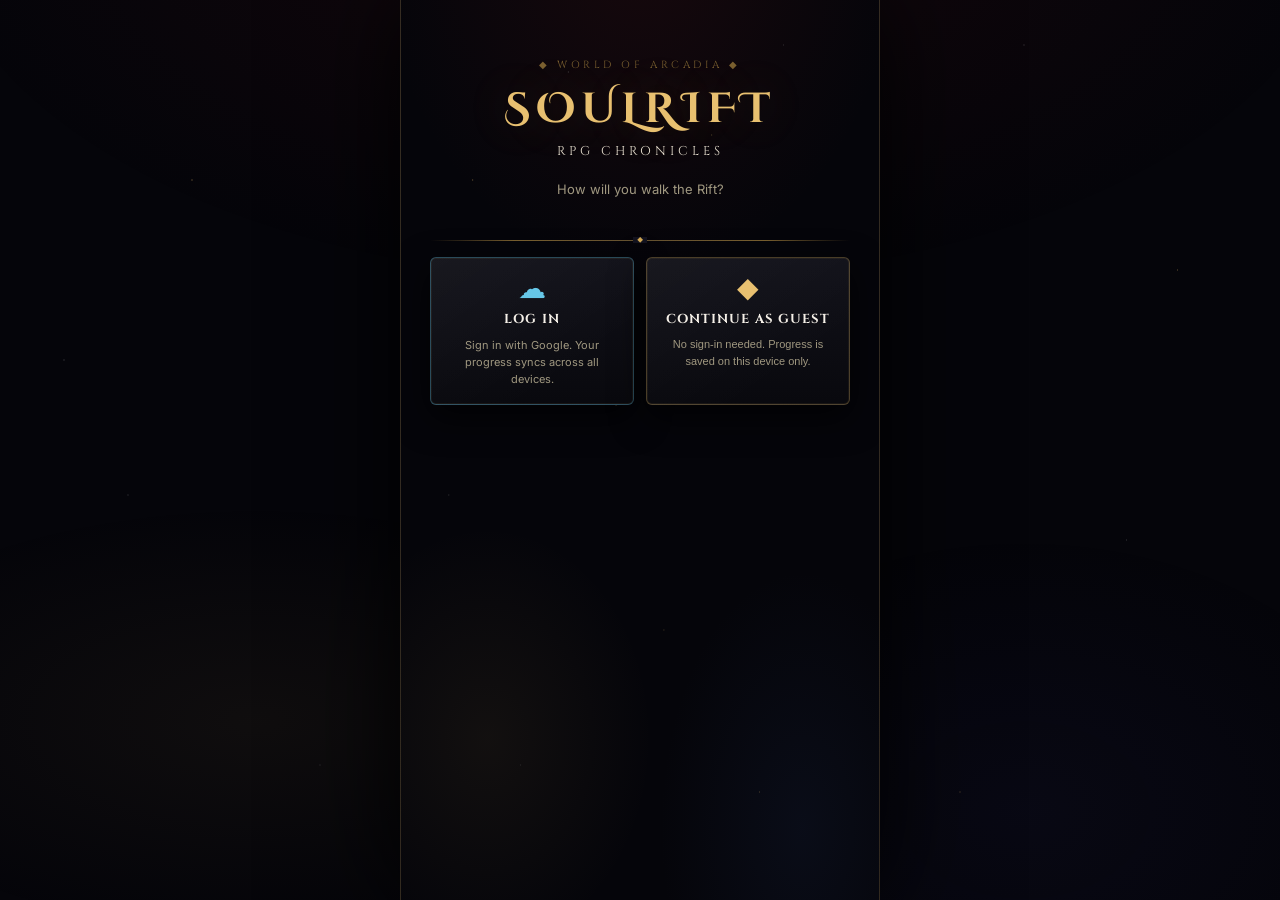
==== commit ee09cfb6: "feature/login; ui; new player choosing cloud save card shouldn't show google badge" ====
--- a/index.html
+++ b/index.html
@@ -80,15 +80,13 @@
           </div>
           <div class="divider--gold divider"></div>
           <div class="intro-signin-cards">
-            <button class="intro-signin-card intro-signin-card--cloud" id="intro-cloud-card"
-              onclick="introChooseCloud()">
+            <div class="intro-signin-card intro-signin-card--cloud" id="intro-cloud-card">
               <div class="intro-signin-card__glow"></div>
               <div class="intro-signin-card__icon">☁</div>
               <div class="intro-signin-card__title">Log In</div>
               <div class="intro-signin-card__desc">Sign in with Google. Your progress syncs across all devices.</div>
-              <div id="intro-gsi-hidden"
-                style="position:absolute;opacity:0;pointer-events:none;width:1px;height:1px;overflow:hidden;"></div>
-            </button>
+              <div id="intro-gsi-overlay" class="intro-signin-card__gsi-overlay"></div>
+            </div>
             <button class="intro-signin-card intro-signin-card--local" onclick="introChooseLocal()">
               <div class="intro-signin-card__glow"></div>
               <div class="intro-signin-card__icon">◆</div>
--- a/css/layout.css
+++ b/css/layout.css
@@ -3878,6 +3878,24 @@
     0 16px 42px rgba(0,0,0,0.82);
 }
 
+.intro-signin-card--cloud {
+  position: relative;
+  overflow: hidden;
+}
+
+.intro-signin-card__gsi-overlay {
+  position: absolute;
+  inset: 0;
+  z-index: 5;
+  opacity: 0; /* fully invisible — real Google button, real clicks */
+}
+
+.intro-signin-card__gsi-overlay iframe {
+  width: 100% !important;
+  height: 100% !important;
+  border: none !important;
+}
+
 .intro-signin-card__glow {
   position: absolute;
   inset: 0;
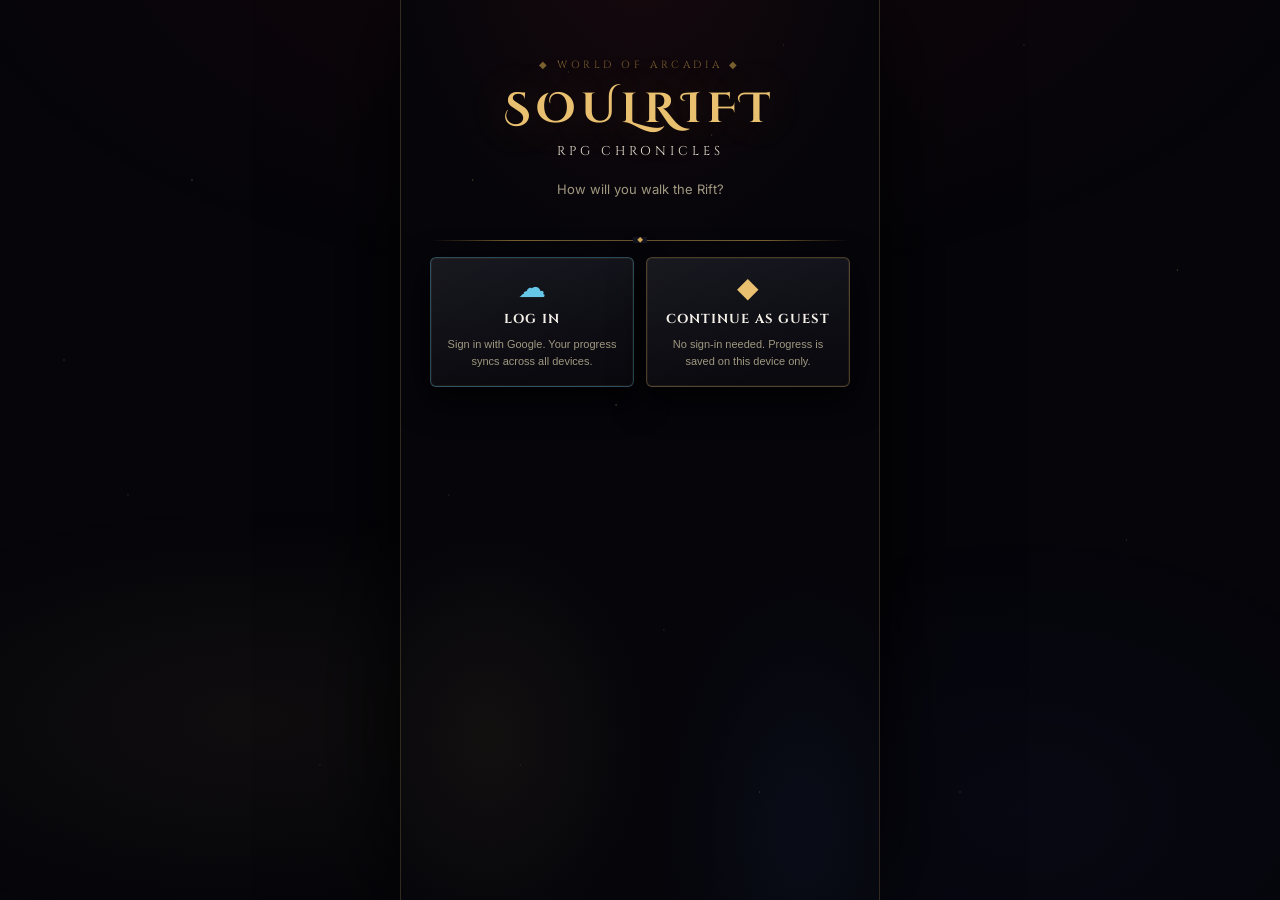
==== commit 7d56d951: "feature/login; [MAJOR & not finished] changed google sign-in button" ====
--- a/index.html
+++ b/index.html
@@ -19,8 +19,6 @@
   <link rel="stylesheet" href="css/battle.css">
   <link rel="stylesheet" href="css/gm.css">
 
-  <!-- Google Sign-In client library (for future use in cloud saves and cross-device sync) -->
-  <script src="https://accounts.google.com/gsi/client" async></script>
   <script src="js/auth.js"></script>
   <script src="js/auth-ui.js"></script>
 </head>
@@ -80,13 +78,12 @@
           </div>
           <div class="divider--gold divider"></div>
           <div class="intro-signin-cards">
-            <div class="intro-signin-card intro-signin-card--cloud" id="intro-cloud-card">
+            <button class="intro-signin-card intro-signin-card--cloud" id="intro-cloud-card" onclick="signIn()">
               <div class="intro-signin-card__glow"></div>
               <div class="intro-signin-card__icon">☁</div>
               <div class="intro-signin-card__title">Log In</div>
               <div class="intro-signin-card__desc">Sign in with Google. Your progress syncs across all devices.</div>
-              <div id="intro-gsi-overlay" class="intro-signin-card__gsi-overlay"></div>
-            </div>
+            </button>
             <button class="intro-signin-card intro-signin-card--local" onclick="introChooseLocal()">
               <div class="intro-signin-card__glow"></div>
               <div class="intro-signin-card__icon">◆</div>
@@ -872,7 +869,7 @@
   <script src="js/fusion.js?v=phase1-1"></script>
   <script src="js/app.js?v=phase1-1"></script>
   <script src="js/gm.js"></script>
-  <script src="js/auth-ui.js"></script>
+  <!-- <script src="js/auth-ui.js"></script> -->
   <script src="js/sync.js"></script>
   <script> lucide.createIcons(); </script>
 
